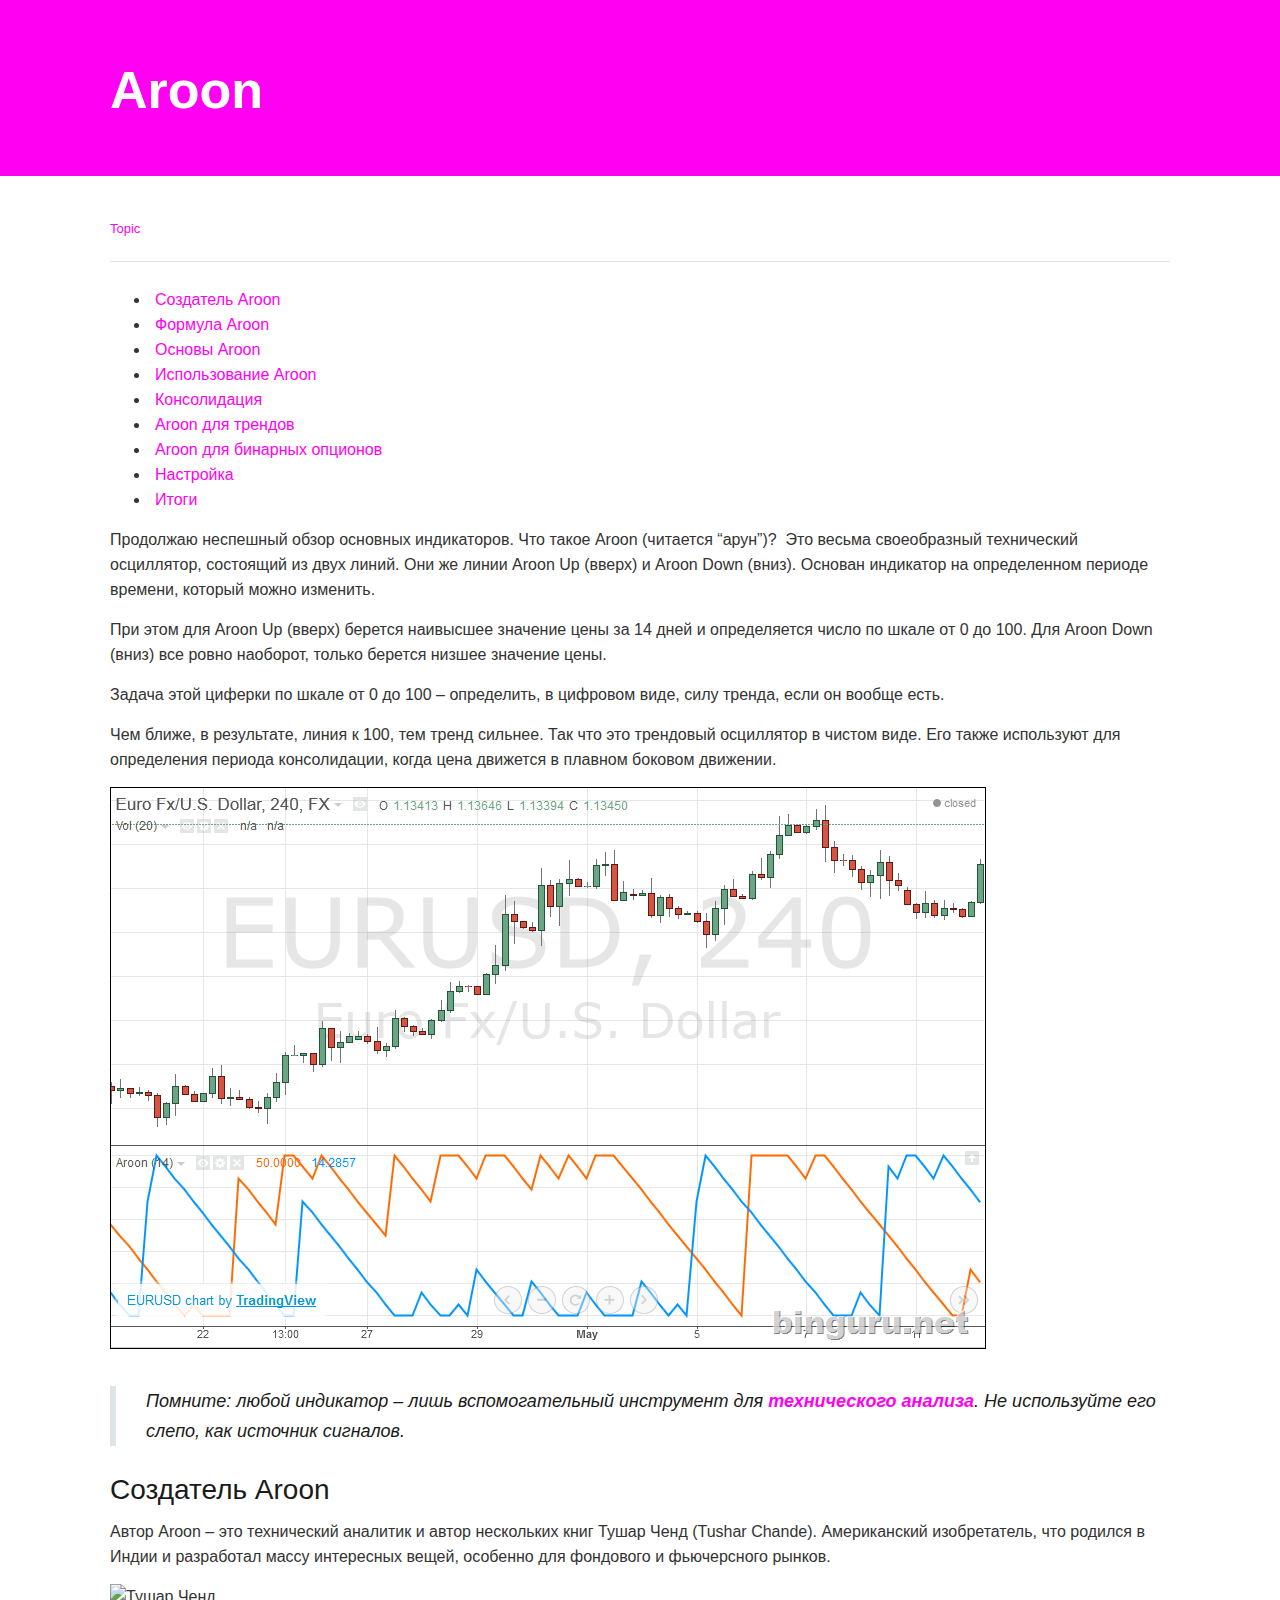
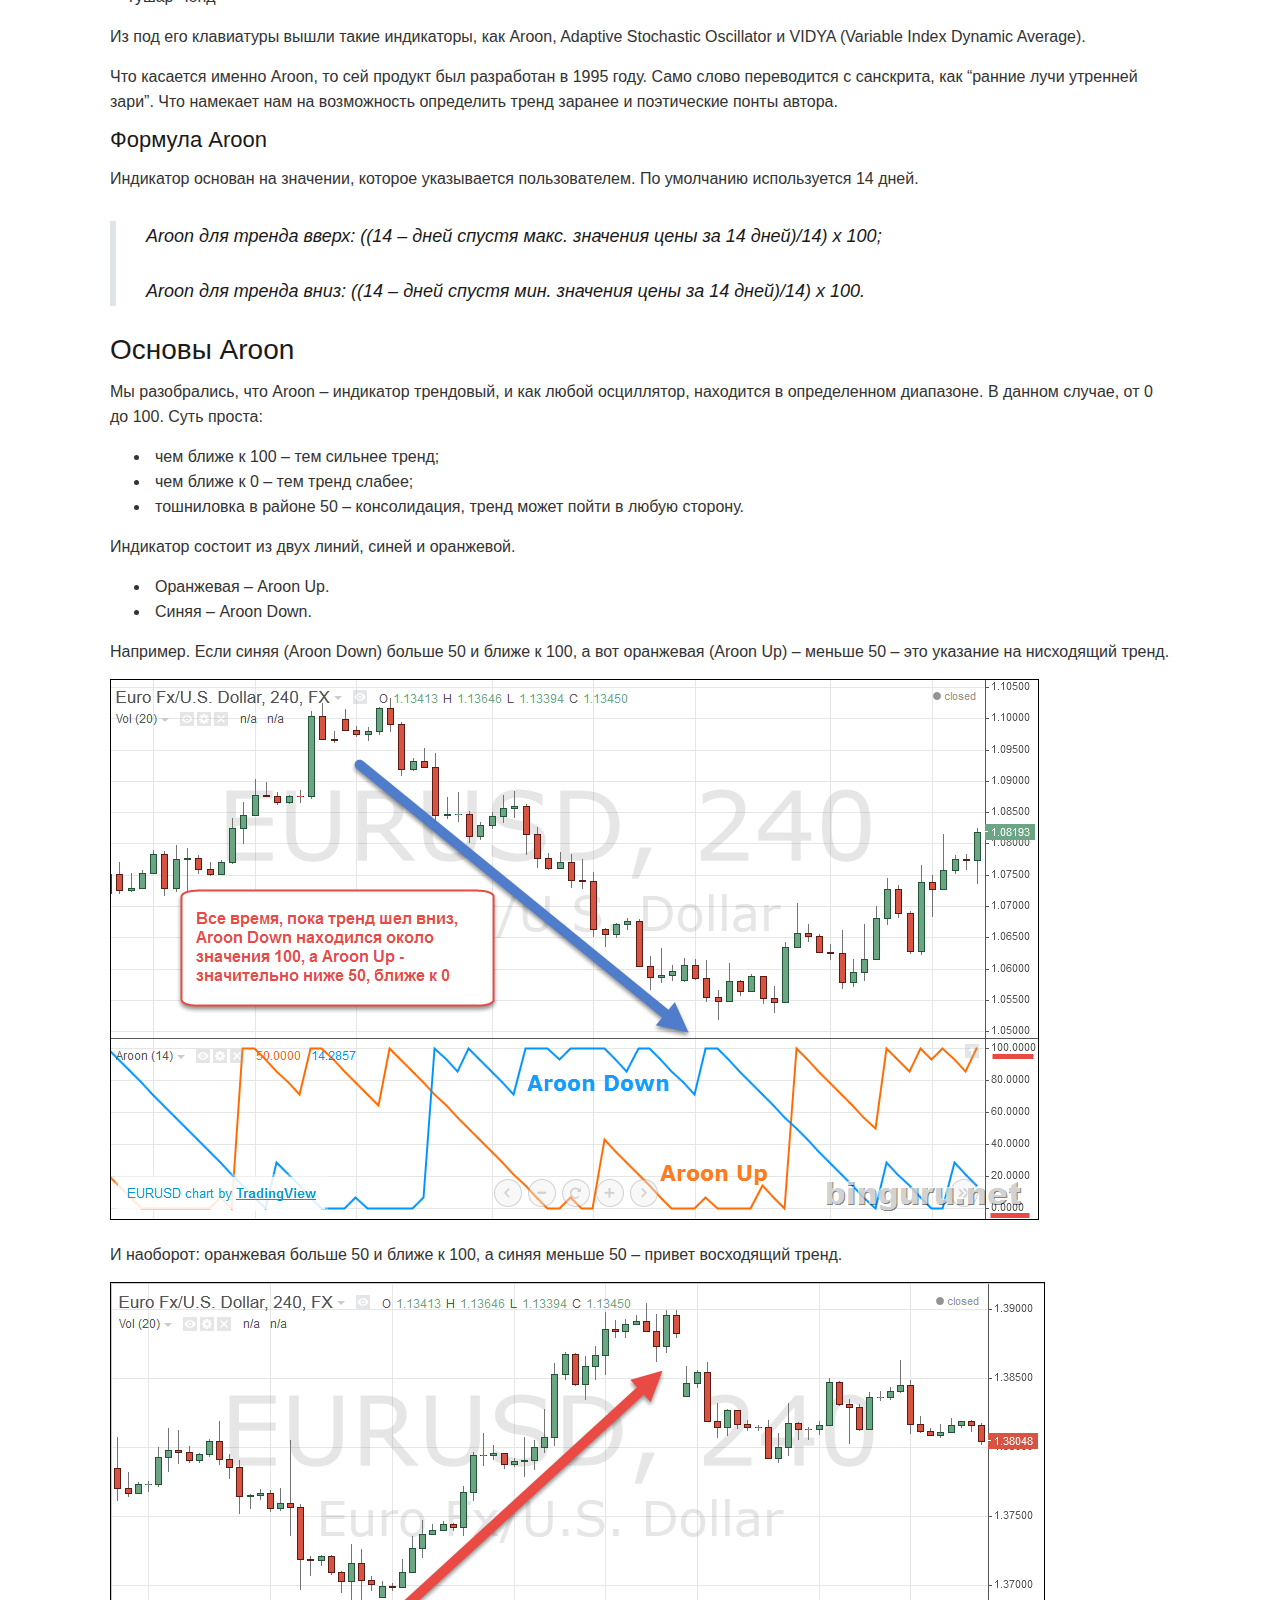
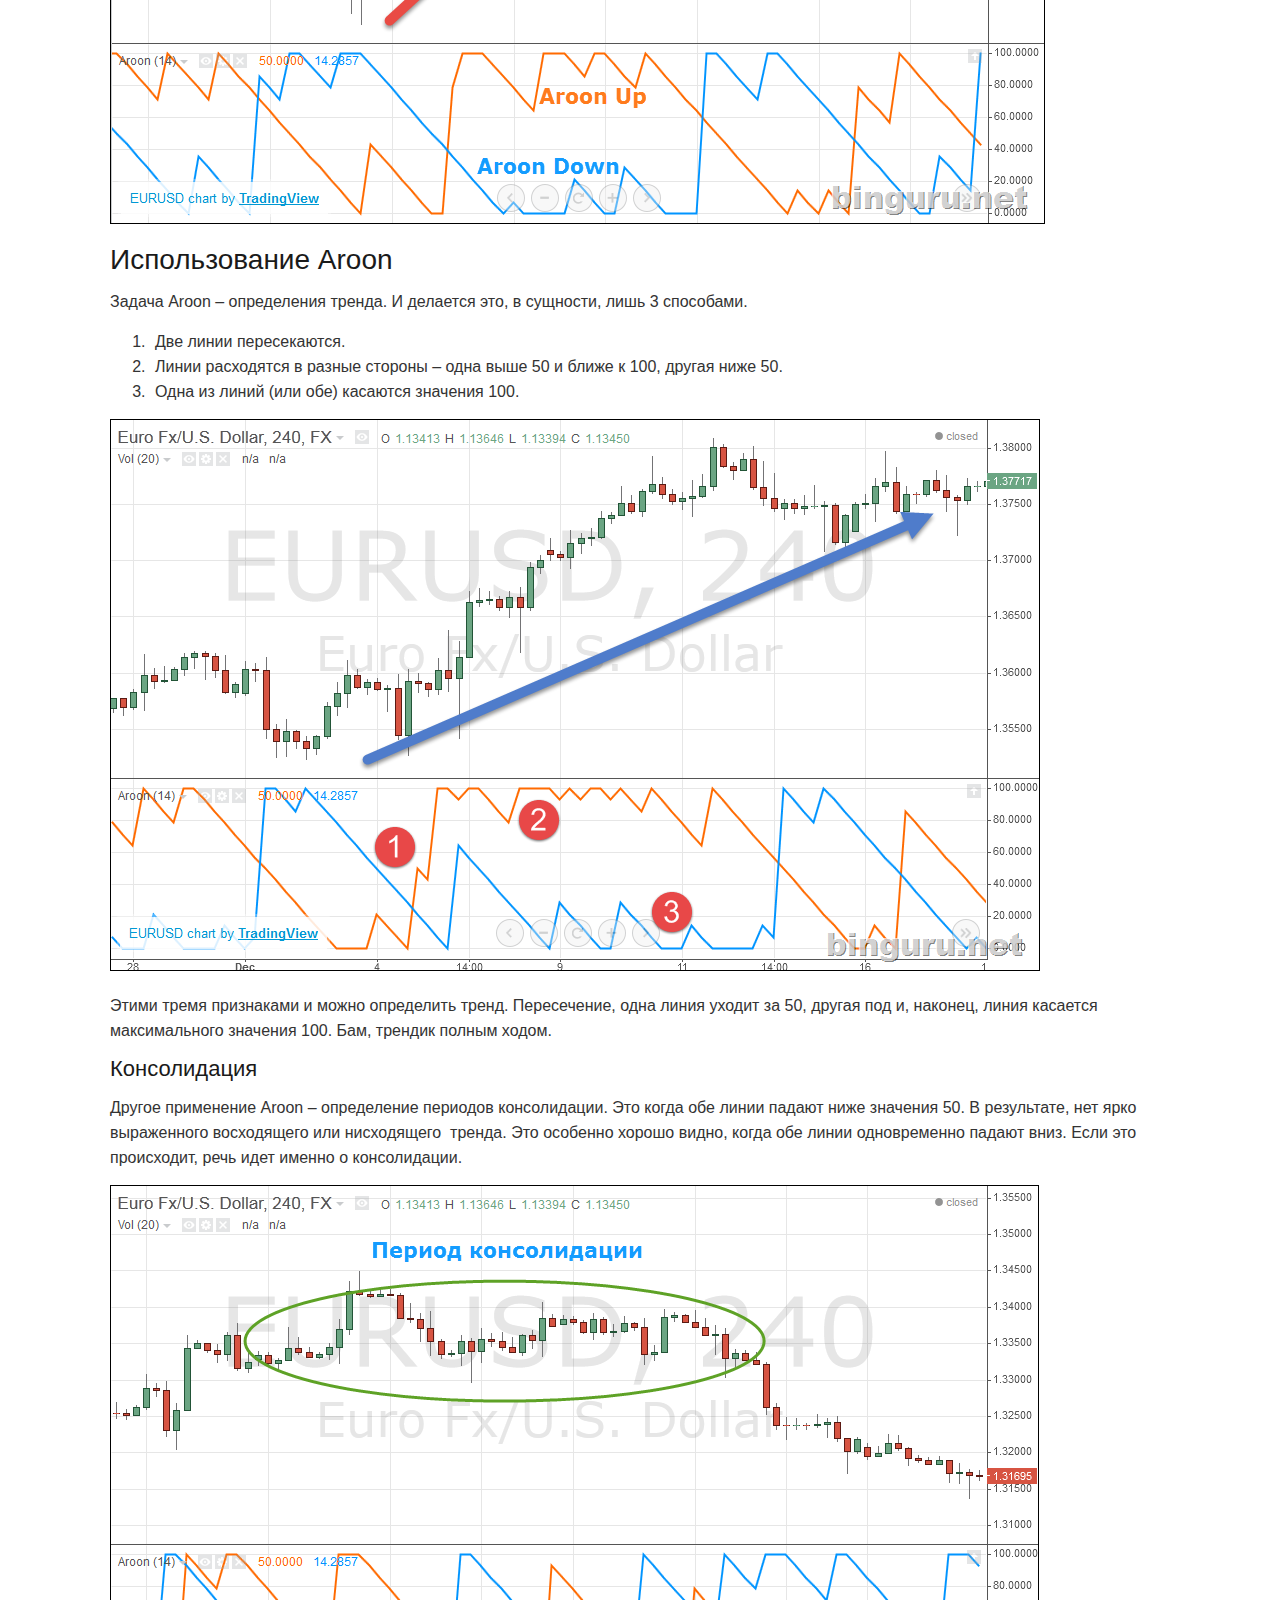
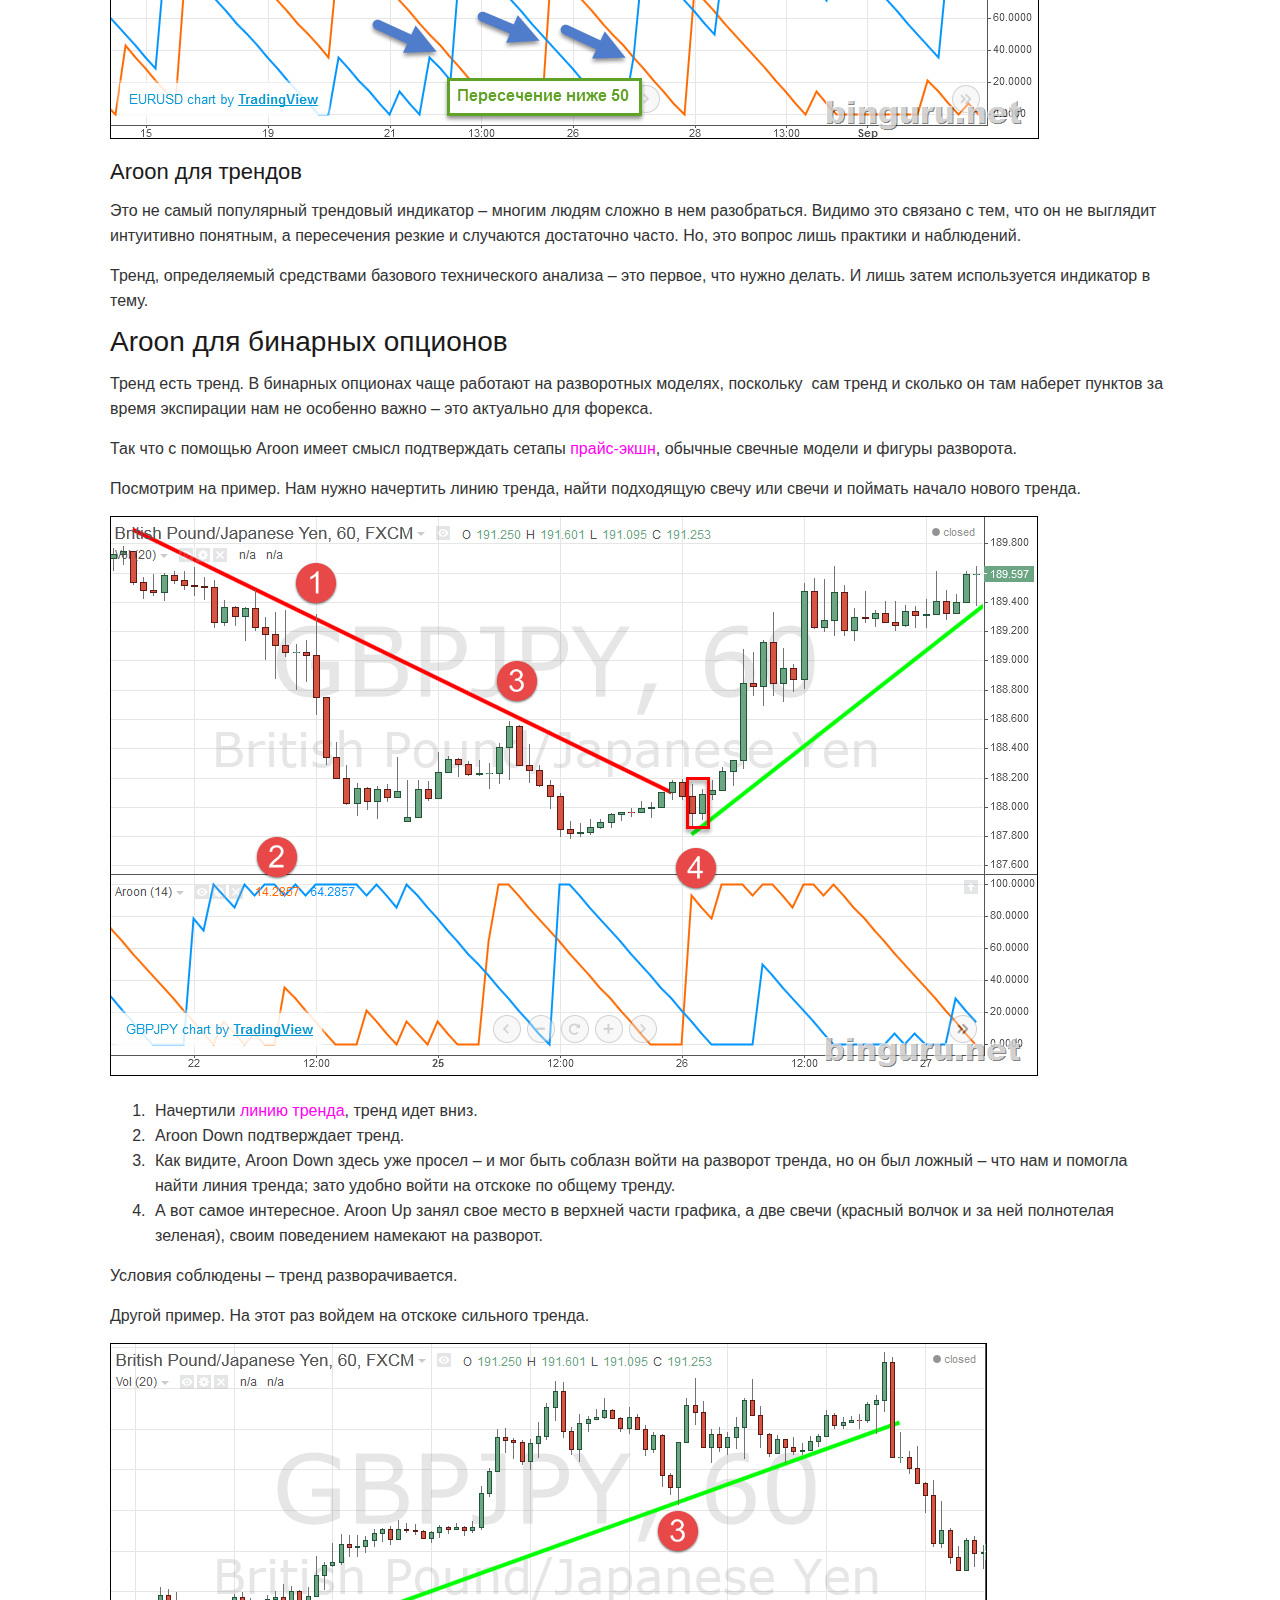
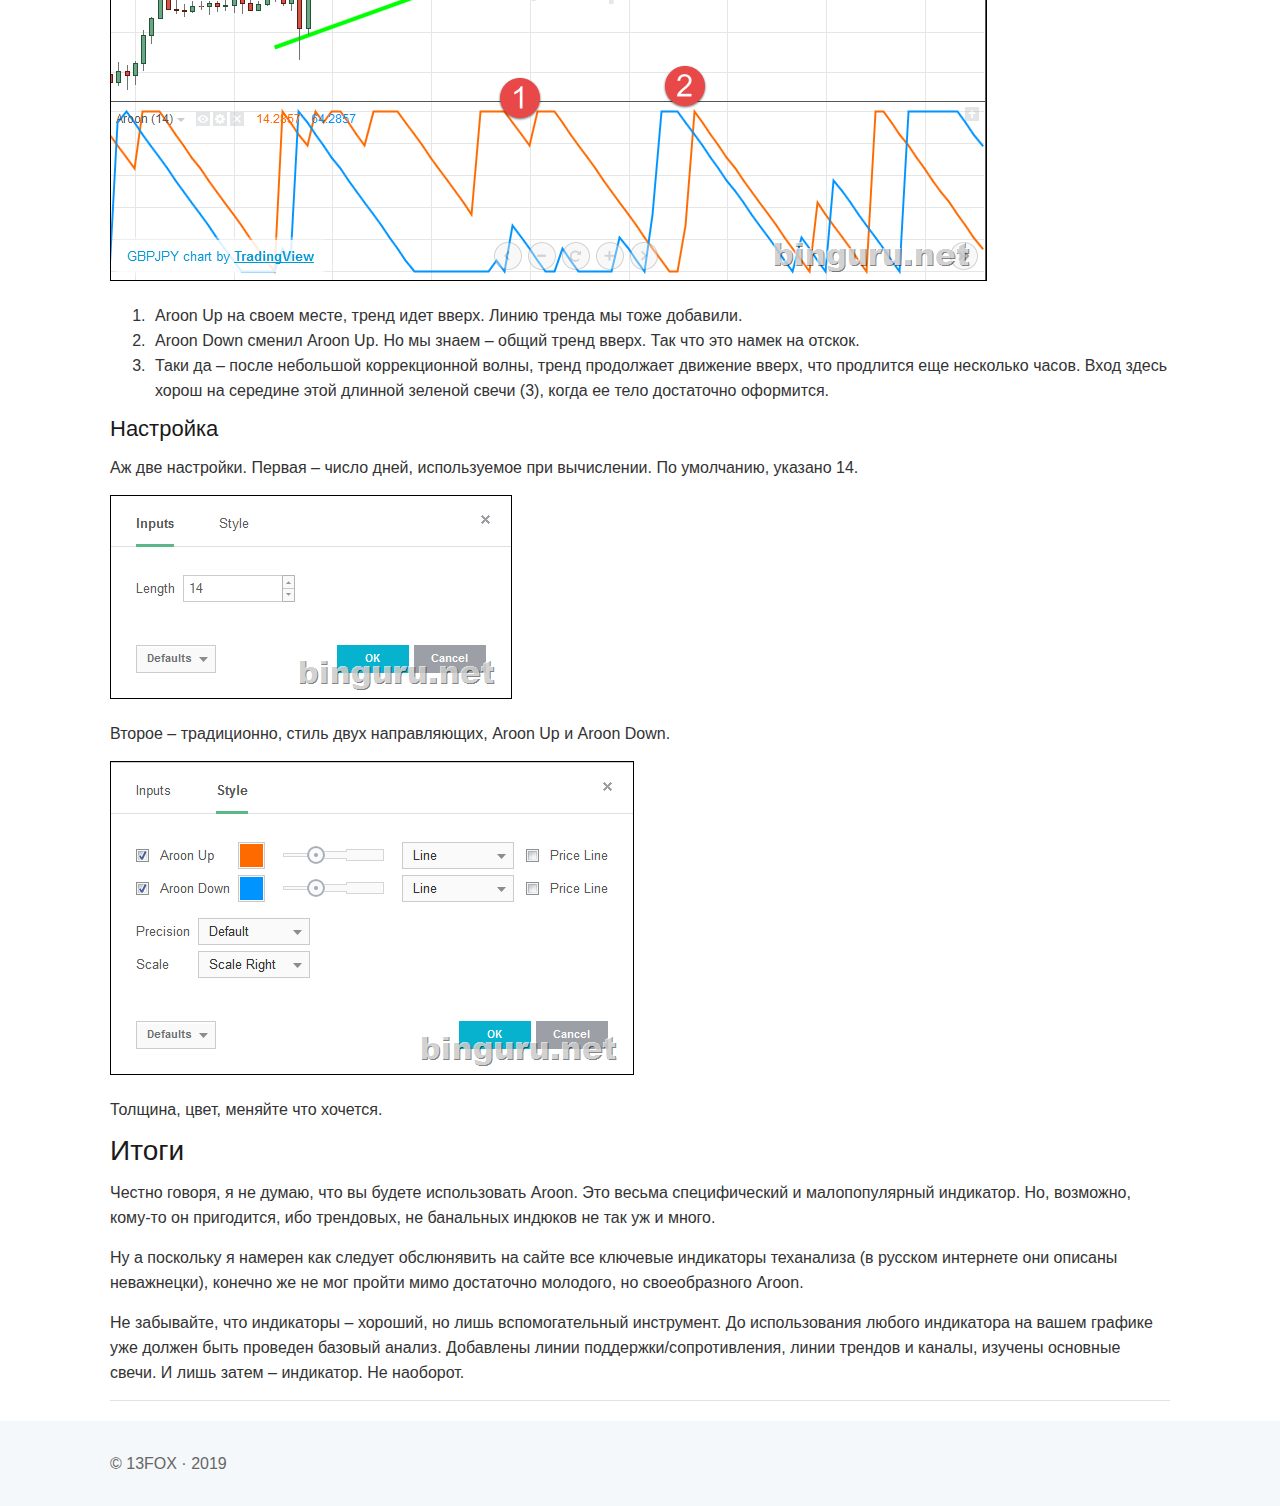
==== primer.html @ 1ade0a72 "Add files via upload" ====
<!DOCTYPE html>
<html lang="ru-RU">

<head>
    <meta http-equiv="X-UA-Compatible" content="IE=edge">
    <meta charset="UTF-8">
    <meta name="viewport" content="width=device-width, initial-scale=1">
    <meta name="referrer" content="origin">
    <title>Aroon</title>
    <link rel="canonical" href="primer.html">
    <link rel='stylesheet' id='ht-theme-style-css' href='wp-content/css/style.css' type='text/css' media='all'>
    <style id='ht-theme-style-inline-css' type='text/css'>
        a,
        a:visited,
        .bbp-author-name {
            color: #ff00f2;
        }

        a:hover {
            color: #ff00f2;
        }

        #site-header {
            background: #ff00f2;
        }

        @media screen and (max-width: 768px) {
            #nav-primary-menu {
                background: #ff00f2;
            }
        }

        #site-header,
        #site-header a,
        #site-header a:visited,
        #site-header a:hover {
            color: #ffffff;
        }

        #page-header {
            background: #ff00f2;
        }

        #page-header,
        #page-header a,
        #page-header a:visited,
        #page-header a:hover,
        #page-header #page-header-title {
            color: #ffffff;
        }

        #page-header #page-header-tagline {
            color: rgba(255, 255, 255, 0.9);
        }

        #ht-site-container.ht-layout-boxed {
            max-width: 1200px;
            box-shadow: 0 0 55px rgba(0, 0, 0, 0.15);
        }

        #homepage-features .hf-block i {
            color: #ff00f2;
        }
    </style>
    <link rel='stylesheet' id='ht-kb-css' href='wp-content/css/ht-kb.css'
        type='text/css' media='all'>
    <link rel='stylesheet' id='font-awesome-css'
        href='wp-content/inc/ht-core/libraries/font-awesome/css/font-awesome.min.css'
        type='text/css' media='all'>
    </style>
    <style>
            img.lazyload,
            img.lazyloading {
                background-color: rgba(0, 0, 0, 0);
                opacity: 0.001;
            }
            
            img.lazyload,
            img.lazyloaded {
                opacity: 1;
                -webkit-transition: opacity 300ms;
                -moz-transition: opacity 300ms;
                -ms-transition: opacity 300ms;
                -o-transition: opacity 300ms;
                transition: opacity 300ms;
            }
            
            iframe.lazyload,
            iframe.lazyloading {
                display: block;
                background-color: rgba(0, 0, 0, 0);
            }
        </style>
</head>

<body class="post-template-default single single-post postid-2692 single-format-standard unknown"
    itemtype="https://schema.org/WebPage" itemscope="itemscope">
    <div id="ht-site-container" class="clearfix ht-layout-fullwidth">
        <section id="page-header" class="clearfix">
            <div class="ht-container">
                <h1><strong id="page-header-title"> Aroon </strong></h1>
            </div>
        </section>
        <div id="primary" class="sidebar-off clearfix">
            <div class="ht-container">
                <main id="content" role="main" itemtype="https://schema.org/Blog" itemscope="itemscope"
                    itemprop="mainContentOfPage">
                    <article id="post-2692"
                        class="post-2692 post type-post status-publish format-standard hentry category-indikatory"
                        itemprop="blogPost" itemtype="https://schema.org/BlogPosting" itemscope="itemscope">
                        <header class="entry-header clearfix">
                            <ul class="entry-meta clearfix">
                                <li> <a href="primer2.html" rel="category tag">Topic</a></li>
                            </ul>
                        </header>
                        <div class="entry-content clearfix" itemprop="text">
                            <ul id="entry-meta clearfix">
                                <li class="toc-level-2 active"><a rel="bookmark nofollow" href="#sozdatel-aroon"
                                        title="Создатель Aroon">Создатель
                                        Aroon</a></li>
                                <li class="toc-level-3 active"><a rel="bookmark nofollow" href="#formula-aroon" title="Формула Aroon">Формула
                                        Aroon</a></li>
                                <li class="toc-level-2 active"><a rel="bookmark nofollow" href="#osnovy-aroon" title="Основы Aroon">Основы
                                        Aroon</a>
                                </li>
                                <li class="toc-level-2 active"><a rel="bookmark nofollow" href="#ispolzovanie-aroon"
                                        title="Использование Aroon">Использование Aroon</a></li>
                                <li class="toc-level-3 active"><a rel="bookmark nofollow" href="#konsolidatsiya"
                                        title="Консолидация">Консолидация</a></li>
                                <li class="toc-level-3 active"><a rel="bookmark nofollow" href="#aroon-dlya-trendov"
                                        title="Aroon для трендов">Aroon
                                        для трендов</a></li>
                                <li class="toc-level-2 active"><a rel="bookmark nofollow" href="#aroon-dlya-binarnyh-optsionov"
                                        title="Aroon для бинарных опционов">Aroon для бинарных опционов</a></li>
                                <li class="toc-level-3 active"><a rel="bookmark nofollow" href="#nastroyka" title="Настройка">Настройка</a></li>
                                <li class="toc-level-2 active"><a rel="bookmark nofollow" href="#itogi" title="Итоги">Итоги</a></li>
                            </ul>
                            <p>Продолжаю неспешный обзор основных индикаторов. Что такое Aroon (читается “арун”)?  Это
                                весьма своеобразный технический осциллятор, состоящий из двух линий. Они же линии Aroon
                                Up (вверх) и Aroon Down (вниз). Основан индикатор на определенном периоде времени,
                                который можно изменить.</p>
                            <p>При этом для Aroon Up (вверх) берется наивысшее значение цены за 14 дней и определяется
                                число по шкале от 0 до 100. Для Aroon Down (вниз) все ровно наоборот, только берется
                                низшее значение цены.</p>
                            <p>Задача этой циферки по шкале от 0 до 100 – определить, в цифровом виде, силу тренда, если
                                он вообще есть.</p>
                            <p>Чем ближе, в результате, линия к 100, тем тренд сильнее. Так что это трендовый осциллятор
                                в чистом виде. Его также используют для определения периода консолидации, когда цена
                                движется в плавном боковом движении.</p>
                            <p><img class="lazyload"
                                    style="background-image: none; padding-left: 0px; padding-right: 0px; display: inline; padding-top: 0px; border: 0px;"
                                    title="aroon_1" width="876"
                                    src="pics/2015/07/aroon_1.png" alt="Aroon" width="876" height="562" border="0"></p>
                            <blockquote>
                                <p>Помните: любой индикатор – лишь вспомогательный инструмент для <a
                                        title="технического анализа"
                                        href="texnicheskij-analiz-2665.html"><strong>технического анализа</strong></a>.
                                    Не используйте его слепо, как источник сигналов.</p>
                            </blockquote> <a class="toc-anchor" name="sozdatel-aroon"></a>
                            <h2><span id="h2-sozdatel-aroon-h2">Создатель Aroon</span></h2>
                            <p>Автор Aroon – это технический аналитик и автор нескольких книг Тушар Ченд (Tushar
                                Chande). Американский изобретатель, что родился в Индии и разработал массу интересных
                                вещей, особенно для фондового и фьючерсного рынков.</p>
                            <p><img class="lazyload"
                                    style="background-image: none; padding-left: 0px; padding-right: 0px; display: inline; padding-top: 0px; border: 0px;"
                                    title="Tushar Chande" width="215"
                                    src="pics/2015/07/Tushar-Chande.png" alt="Тушар Ченд" width="215" height="279" border="0"></p>
                            <p>Из под его клавиатуры вышли такие индикаторы, как Aroon, Adaptive Stochastic Oscillator и
                                VIDYA (Variable Index Dynamic Average).</p>
                            <p>Что касается именно Aroon, то сей продукт был разработан в 1995 году. Само слово
                                переводится с санскрита, как “ранние лучи утренней зари”. Что намекает нам на
                                возможность определить тренд заранее и поэтические понты автора.</p> <a
                                class="toc-anchor" name="formula-aroon"></a>
                            <h3><span id="h3-formula-aroon-h3">Формула Aroon</span></h3>
                            <p>Индикатор основан на значении, которое указывается пользователем. По умолчанию
                                используется 14 дней.</p>
                            <blockquote>
                                <p>Aroon для тренда вверх: ((14 – дней спустя макс. значения цены за 14 дней)/14) x 100;
                                </p>
                                <p>Aroon для тренда вниз: ((14 – дней спустя мин. значения цены за 14 дней)/14) x 100.
                                </p>
                            </blockquote> <a class="toc-anchor" name="osnovy-aroon"></a>
                            <h2><span id="h2-osnovy-aroon-h2">Основы Aroon</span></h2>
                            <p>Мы разобрались, что Aroon – индикатор трендовый, и как любой осциллятор, находится в
                                определенном диапазоне. В данном случае, от 0 до 100. Суть проста:</p>
                            <ul>
                                <li>чем ближе к 100 – тем сильнее тренд;</li>
                                <li>чем ближе к 0 – тем тренд слабее;</li>
                                <li>тошниловка в районе 50 – консолидация, тренд может пойти в любую сторону.</li>
                            </ul>
                            <p>Индикатор состоит из двух линий, синей и оранжевой.</p>
                            <ul>
                                <li>Оранжевая – Aroon Up.</li>
                                <li>Синяя – Aroon Down.</li>
                            </ul>
                            <p>Например. Если синяя (Aroon Down) больше 50 и ближе к 100, а вот оранжевая (Aroon Up) –
                                меньше 50 – это указание на нисходящий тренд.</p>
                            <p><img class="lazyload"
                                    style="background-image: none; padding-left: 0px; padding-right: 0px; display: inline; padding-top: 0px; border: 0px;"
                                    title="aroon_down_2" width="929"
                                    src="pics/2015/07/aroon_down_2.png" alt="Aroon вниз" width="929" height="541"
                                    border="0"></p>
                            <p>И наоборот: оранжевая больше 50 и ближе к 100, а синяя меньше 50 – привет восходящий
                                тренд.</p>
                            <p><img class="lazyload"
                                    style="background-image: none; padding-left: 0px; padding-right: 0px; display: inline; padding-top: 0px; border: 0px;"
                                    title="aroon_up_3" width="935"
                                    src="pics/2015/07/aroon_up_3.png" alt="Aroon вверх" width="935" height="542"
                                    border="0"></p> <a class="toc-anchor" name="ispolzovanie-aroon"></a>
                            <h2><span id="h2-ispolzovanie-aroon-h2">Использование Aroon</span></h2>
                            <p>Задача Aroon – определения тренда. И делается это, в сущности, лишь 3 способами.</p>
                            <ol>
                                <li>Две линии пересекаются.</li>
                                <li>Линии расходятся в разные стороны – одна выше 50 и ближе к 100, другая ниже 50.</li>
                                <li>Одна из линий (или обе) касаются значения 100.</li>
                            </ol>
                            <p><img class="lazyload"
                                    style="background-image: none; padding-left: 0px; padding-right: 0px; display: inline; padding-top: 0px; border: 0px;"
                                    title="aroon_trend_4" width="930"
                                    src="pics/2015/07/aroon_trend_4.png" alt="Aroon тренд" width="930" height="552"
                                    border="0"></p>
                            <p>Этими тремя признаками и можно определить тренд. Пересечение, одна линия уходит за 50,
                                другая под и, наконец, линия касается максимального значения 100. Бам, трендик полным
                                ходом.</p> <a class="toc-anchor" name="konsolidatsiya"></a>
                            <h3><span id="h3-konsolidatsiya-h3">Консолидация</span></h3>
                            <p>Другое применение Aroon – определение периодов консолидации. Это когда обе линии падают
                                ниже значения 50. В результате, нет ярко выраженного восходящего или нисходящего 
                                тренда. Это особенно хорошо видно, когда обе линии одновременно падают вниз. Если это
                                происходит, речь идет именно о консолидации.</p>
                            <p><img class="lazyload"
                                    style="background-image: none; padding-left: 0px; padding-right: 0px; display: inline; padding-top: 0px; border: 0px;"
                                    title="aroon_consolidation_5" width="929"
                                    src="pics/2015/07/aroon_consolidation_5.png" alt="Aroon консолидация" width="929"
                                    height="554" border="0"></p> <a class="toc-anchor" name="aroon-dlya-trendov"></a>
                            <h3><span id="h3-aroon-dlya-trendov-h3">Aroon для трендов</span></h3>
                            <p>Это не самый популярный трендовый индикатор – многим людям сложно в нем разобраться.
                                Видимо это связано с тем, что он не выглядит интуитивно понятным, а пересечения резкие и
                                случаются достаточно часто. Но, это вопрос лишь практики и наблюдений.</p>
                            <p>Тренд, определяемый средствами базового технического анализа – это первое, что нужно
                                делать. И лишь затем используется индикатор в тему.</p> <a class="toc-anchor"
                                name="aroon-dlya-binarnyh-optsionov"></a>
                            <h2><span id="h2-aroon-dlya-binarnyh-optsionov-h2">Aroon для бинарных опционов</span></h2>
                            <p>Тренд есть тренд. В бинарных опционах чаще работают на разворотных моделях, поскольку 
                                сам тренд и сколько он там наберет пунктов за время экспирации нам не особенно важно –
                                это актуально для форекса.</p>
                            <p>Так что с помощью Aroon имеет смысл подтверждать сетапы <a title="прайс-экшн"
                                    href="https://forum.binguru.net/viewforum.php?id=26">прайс-экшн</a>, обычные свечные
                                модели и фигуры разворота.</p>
                            <p>Посмотрим на пример. Нам нужно начертить линию тренда, найти подходящую свечу или свечи и
                                поймать начало нового тренда.</p>
                            <p><img class="lazyload"
                                    style="background-image: none; padding-left: 0px; padding-right: 0px; display: inline; padding-top: 0px; border: 0px;"
                                    title="aroon_trend_reversal_9" width="928"
                                    src="pics/2015/07/aroon_trend_reversal_9.png" alt="разворот тренда Aroon"
                                    width="928" height="560" border="0"></p>
                            <ol>
                                <li>Начертили <a title="линию тренда"
                                        href="samaya-prostaya-trendovaya-strategiya-s-liniyami-trenda-2322.html">линию
                                        тренда</a>, тренд идет вниз.</li>
                                <li>Aroon Down подтверждает тренд.</li>
                                <li>Как видите, Aroon Down здесь уже просел – и мог быть соблазн войти на разворот
                                    тренда, но он был ложный – что нам и помогла найти линия тренда; зато удобно войти
                                    на отскоке по общему тренду.</li>
                                <li>А вот самое интересное. Aroon Up занял свое место в верхней части графика, а две
                                    свечи (красный волчок и за ней полнотелая зеленая), своим поведением намекают на
                                    разворот.</li>
                            </ol>
                            <p>Условия соблюдены – тренд разворачивается.</p>
                            <p>Другой пример. На этот раз войдем на отскоке сильного тренда.</p>
                            <p><img class="lazyload"
                                    style="background-image: none; padding-left: 0px; padding-right: 0px; display: inline; padding-top: 0px; border: 0px;"
                                    title="aroon_trend_binary_options_10" width="877"
                                    src="pics/2015/07/aroon_trend_binary_options_10.png" alt="Aroon в бинарных опционах"
                                    width="877" height="538" border="0"></p>
                            <ol>
                                <li>Aroon Up на своем месте, тренд идет вверх. Линию тренда мы тоже добавили.</li>
                                <li>Aroon Down сменил Aroon Up. Но мы знаем – общий тренд вверх. Так что это намек на
                                    отскок.</li>
                                <li>Таки да – после небольшой коррекционной волны, тренд продолжает движение вверх, что
                                    продлится еще несколько часов. Вход здесь хорош на середине этой длинной зеленой
                                    свечи (3), когда ее тело достаточно оформится.</li>
                            </ol> <a class="toc-anchor" name="nastroyka"></a>
                            <h3><span id="h3-nastroyka-h3">Настройка</span></h3>
                            <p>Аж две настройки. Первая – число дней, используемое при вычислении. По умолчанию, указано
                                14.</p>
                            <p><img class="lazyload"
                                    style="background-image: none; padding-left: 0px; padding-right: 0px; display: inline; padding-top: 0px; border: 0px;"
                                    title="aroon_inputs_6" width="402"
                                    src="pics/2015/07/aroon_inputs_6.png" alt="настройка aroon" width="402" height="204"
                                    border="0"></p>
                            <p>Второе – традиционно, стиль двух направляющих, Aroon Up и Aroon Down.</p>
                            <p><img class="lazyload"
                                    style="background-image: none; padding-left: 0px; padding-right: 0px; display: inline; padding-top: 0px; border: 0px;"
                                    title="aroon_style_7" width="524"
                                    src="pics/2015/07/aroon_style_7.png" alt="стиль Aroon" width="524" height="314"
                                    border="0"></p>
                            <p>Толщина, цвет, меняйте что хочется.</p> <a class="toc-anchor" name="itogi"></a>
                            <h2><span id="h2-itogi-h2">Итоги</span></h2>
                            <p>Честно говоря, я не думаю, что вы будете использовать Aroon. Это весьма специфический и
                                малопопулярный индикатор. Но, возможно, кому-то он пригодится, ибо трендовых, не
                                банальных индюков не так уж и много.</p>
                            <p>Ну а поскольку я намерен как следует обслюнявить на сайте все ключевые индикаторы
                                теханализа (в русском интернете они описаны неважнецки), конечно же не мог пройти мимо
                                достаточно молодого, но своеобразного Aroon.</p>
                            <p>Не забывайте, что индикаторы – хороший, но лишь вспомогательный инструмент. До
                                использования любого индикатора на вашем графике уже должен быть проведен базовый
                                анализ. Добавлены линии поддержки/сопротивления, линии трендов и каналы, изучены
                                основные свечи. И лишь затем – индикатор. Не наоборот.</p>
                        </div>
                    </article>
                    <style>
                        #mc-container {
                            padding: 10px;
                        }
                    </style>
                </main>
            </div>
        </div>
        <footer id="site-footer" class="clearfix" itemtype="http://schema.org/WPFooter" itemscope="itemscope">
            <div class="ht-container">
                <div class="alignleft">&copy; 13FOX &middot; 2019</div>
            </div>
        </footer>
</body>

</html>
---- wp-content/css/style.css ----
html{font-family:sans-serif;-ms-text-size-adjust:100%;-webkit-text-size-adjust:100%}body{margin:0}article,aside,details,figcaption,figure,footer,header,hgroup,main,nav,section,summary{display:block}audio,canvas,progress,video{display:inline-block;vertical-align:baseline}audio:not([controls]){display:none;height:0}[hidden],template{display:none}a{background:transparent}a:active,a:hover{outline:0}abbr[title]{border-bottom:1px dotted}b,strong{font-weight:bold}dfn{font-style:italic}h1{font-size:2em;margin:0.67em 0}mark{background:#ff0;color:#000}small{font-size:80%}sub,sup{font-size:75%;line-height:0;position:relative;vertical-align:baseline}sup{top:-0.5em}sub{bottom:-0.25em}img{border:0}svg:not(:root){overflow:hidden}figure{margin:1em 40px}hr{-moz-box-sizing:content-box;box-sizing:content-box;height:0}pre{overflow:auto}code,kbd,pre,samp{font-family:monospace, monospace;font-size:1em}button,input,optgroup,select,textarea{color:inherit;font:inherit;margin:0}button{overflow:visible}button,select{text-transform:none}button,html input[type="button"],input[type="reset"],input[type="submit"]{-webkit-appearance:button;cursor:pointer}button[disabled],html input[disabled]{cursor:default}button::-moz-focus-inner,input::-moz-focus-inner{border:0;padding:0}input{line-height:normal}input[type="checkbox"],input[type="radio"]{box-sizing:border-box;padding:0}input[type="number"]::-webkit-inner-spin-button,input[type="number"]::-webkit-outer-spin-button{height:auto}input[type="search"]{-webkit-appearance:textfield}input[type="search"]::-webkit-search-cancel-button,input[type="search"]::-webkit-search-decoration{-webkit-appearance:none}fieldset{border:1px solid #c0c0c0;margin:0 2px;padding:0.35em 0.625em 0.75em}legend{border:0;padding:0}textarea{overflow:auto}optgroup{font-weight:bold}table{border-collapse:collapse;border-spacing:0}td,th{padding:0}*,*:before,*:after{-webkit-box-sizing:border-box;-moz-box-sizing:border-box;box-sizing:border-box}.clearfix{*zoom:1}.clearfix:before,.clearfix:after{display:table;content:""}.clearfix:after{clear:both}.screen-reader-text{position:absolute;width:1px;height:1px;padding:0;margin:-1px;overflow:hidden;clip:rect(0, 0, 0, 0);border:0}.ht-grid{*zoom:1}@media screen and (min-width: 400px){.ht-grid.ht-grid-gutter-10{margin:0 -10px}}@media screen and (min-width: 400px){.ht-grid.ht-grid-gutter-10 .ht-grid-col{padding:0 10px}}@media screen and (min-width: 400px){.ht-grid.ht-grid-gutter-20{margin:0 -20px}}@media screen and (min-width: 400px){.ht-grid.ht-grid-gutter-20 .ht-grid-col{padding:0 20px}}@media screen and (min-width: 400px){.ht-grid.ht-grid-gutter-30{margin:0 -30px}}@media screen and (min-width: 400px){.ht-grid.ht-grid-gutter-30 .ht-grid-col{padding:0 30px}}.ht-grid.ht-grid-gutter-bottom-10 .ht-grid-col{margin-bottom:10px}.ht-grid.ht-grid-gutter-bottom-20 .ht-grid-col{margin-bottom:20px}.ht-grid.ht-grid-gutter-bottom-30 .ht-grid-col{margin-bottom:30px}.ht-grid.ht-grid-gutter-bottom-40 .ht-grid-col{margin-bottom:40px}.ht-grid:before,.ht-grid:after{display:table;content:""}.ht-grid:after{clear:both}.ht-grid .ht-grid-col{float:left}.ht-grid .ht-grid-12{width:100%}.ht-grid .ht-grid-11{width:91.666%}.ht-grid .ht-grid-10{width:83.333%}.ht-grid .ht-grid-9{width:75%}.ht-grid .ht-grid-8{width:66.666%}.ht-grid .ht-grid-7{width:58.333%}.ht-grid .ht-grid-6{width:50%}.ht-grid .ht-grid-5{width:41.666%}.ht-grid .ht-grid-4{width:33.333%}.ht-grid .ht-grid-3{width:25%}@media screen and (max-width: 720px){.ht-grid .ht-grid-3{width:50%}}@media screen and (max-width: 480px){.ht-grid .ht-grid-3{width:100%}}.ht-grid .ht-grid-2{width:16.666%}@media screen and (max-width: 800px){.ht-grid .ht-grid-2{width:33.333%}}@media screen and (max-width: 600px){.ht-grid .ht-grid-2{width:50%}}@media screen and (max-width: 400px){.ht-grid .ht-grid-2{width:100%}}.ht-grid .ht-grid-1{width:8.333%}@media screen and (max-width: 800px){.ht-grid .ht-grid-1{width:16.666%}}@media screen and (max-width: 600px){.ht-grid .ht-grid-1{width:25%}}@media screen and (max-width: 400px){.ht-grid .ht-grid-1{width:33.333%}}@media screen and (max-width: 620px){.ht-grid .ht-grid-11,.ht-grid .ht-grid-10,.ht-grid .ht-grid-9,.ht-grid .ht-grid-8,.ht-grid .ht-grid-7,.ht-grid .ht-grid-6,.ht-grid .ht-grid-5,.ht-grid .ht-grid-4{width:100%}}form{font-size:13px}form textarea,form select,form input[type="date"],form input[type="datetime"],form input[type="datetime-local"],form input[type="email"],form input[type="month"],form input[type="number"],form input[type="password"],form input[type="search"],form input[type="tel"],form input[type="text"],form input[type="time"],form input[type="url"],form input[type="week"]{background:#fff;border:1px solid #ebebeb;color:#6e6c6c;padding:10px 12px;-webkit-border-radius:4px;-moz-border-radius:4px;-ms-border-radius:4px;border-radius:4px;-webkit-appearance:none;outline:0;margin:0;text-align:left;vertical-align:top;max-width:100%;*padding-top:2px;*padding-bottom:1px;*height:auto}form textarea[disabled],form select[disabled],form input[type="date"][disabled],form input[type="datetime"][disabled],form input[type="datetime-local"][disabled],form input[type="email"][disabled],form input[type="month"][disabled],form input[type="number"][disabled],form input[type="password"][disabled],form input[type="search"][disabled],form input[type="tel"][disabled],form input[type="text"][disabled],form input[type="time"][disabled],form input[type="url"][disabled],form input[type="week"][disabled]{color:#eee}form input[disabled],form select[disabled],form select[disabled] option,form select[disabled] optgroup,form textarea[disabled],form a.button_disabled{-webkit-box-shadow:none;-moz-box-shadow:none;box-shadow:none;-moz-user-select:-moz-none;-webkit-user-select:none;-khtml-user-select:none;user-select:none;color:#c7c7c7;cursor:default}form input::-webkit-input-placeholder,form textarea::-webkit-input-placeholder{color:#c7c7c7}form input:-moz-placeholder,form textarea:-moz-placeholder{color:#c7c7c7}form textarea{min-height:40px;overflow:auto;resize:vertical;width:100%;max-width:600px}form button,form input[type="reset"],form input[type="submit"],form input[type="button"]{background:#434345;border:none;padding:12px 14px;text-transform:uppercase;font-size:14px;font-family:"Nunito",sans-serif;font-weight:400;color:#fff;-webkit-border-radius:4px;-moz-border-radius:4px;-ms-border-radius:4px;border-radius:4px;-moz-transition:all 0 0.3s ease-out;-o-transition:all 0 0.3s ease-out;-webkit-transition:all 0 0.3s ease-out;-ms-transition:all 0 0.3s ease-out;transition:all 0 0.3s ease-out;text-shadow:none;-webkit-appearance:none;cursor:pointer;display:inline-block;outline:0;overflow:visible;margin:0;text-decoration:none;vertical-align:top;width:auto}form button,form input[type="submit"],form input[type="button"],form input[type="reset"]{cursor:pointer}form button[disabled],form input[disabled]{cursor:default}form button:hover,form input[type="reset"]:hover,form input[type="submit"]:hover,form input[type="button"]:hover{text-decoration:none}form form button:active,form form input[type="reset"]:active,form form input[type="submit"]:active,form form input[type="button"]:active{position:relative;top:1px}form input[type="reset"]::-moz-focus-inner,form input[type="submit"]::-moz-focus-inner,form input[type="button"]::-moz-focus-inner{border:0;padding:0}form textarea,form select[size],form select[multiple]{height:auto}form input[type="search"]::-webkit-search-decoration{display:none}.entry-content .gallery{list-style:none;margin-bottom:25px;padding:0;overflow:hidden}.gallery .gallery-item{float:left;margin:0;padding:0}.gallery .gallery-item a{display:block;line-height:0;text-align:center}.gallery .gallery-item img{height:auto;max-width:100%;width:auto;margin:0 auto}.gallery .gallery-caption{font-size:13px;margin:5px 0 10px}.gallery .gallery-item{position:relative}.gallery.gallery-columns-1 .gallery-item{width:100%}.gallery.gallery-columns-2 .gallery-item{width:50%}.gallery.gallery-columns-3 .gallery-item{width:33%}.gallery.gallery-columns-4 .gallery-item{width:25%}.gallery.gallery-columns-5 .gallery-item{width:20%}.gallery.gallery-columns-6 .gallery-item{width:16.5%}.gallery.gallery-columns-7 .gallery-item{width:14%}.gallery.gallery-columns-8 .gallery-item{width:12.5%}.gallery.gallery-columns-9 .gallery-item{width:11%}body{background:#fff;color:#333;font-family:"Roboto" ,"Helvetica Neue", Helvetica, Arial, sans-serif;font-weight:400;font-size:1rem;line-height:23px;font-size-adjust:auto;-webkit-backface-visibility:hidden}@media screen and (min-width: 321px){body{font-size:1rem;line-height:25px}}a,a:visited{text-decoration:none;outline:0;-moz-transition:color 0.15s ease-out;-o-transition:color 0.15s ease-out;-webkit-transition:color 0.15s ease-out;-ms-transition:color 0.15s ease-out;transition:color 0.15s ease-out}a:hover{cursor:pointer}h1,h2,h3,h4,h5,h6{font-family:"Nunito",sans-serif;font-weight:400;color:#1a1a1a;line-height:1}#ht-site-container{background:#fff;margin:0 auto}#ht-site-container.ht-sc-boxed{max-width:1200px;margin:0 auto}.ht-container{max-width:1100px;margin:0 auto;padding:0 15px}@media screen and (min-width: 321px){.ht-container{padding:0 20px}}#primary.sidebar-left #content{float:right;width:68%}#primary.sidebar-left #sidebar{padding-right:50px}#primary.sidebar-right #content{float:left;width:100%}#primary.sidebar-right #sidebar{padding-left:50px}@media screen and (max-width: 720px){#primary.sidebar-off #content,#primary.sidebar-right #content,#primary.sidebar-left #content,#primary.sidebar-off #sidebar,#primary.sidebar-right #sidebar,#primary.sidebar-left #sidebar{width:100%;float:none;clear:both;padding:0}}#content{position:relative;width:100%;margin:20px 0 0}@media screen and (min-width: 720px){#content{margin:40px 0 0}}#sidebar{position:relative;float:left;width:32%;margin:20px 0 0}@media screen and (min-width: 720px){#sidebar{margin:40px 0 0}}#site-header{background:#2e97bd;color:#fff;padding:15px 0;position:relative}@media screen and (min-width: 321px){#site-header{padding:25px 0}}#site-header .ht-container{display:table;width:100%}#site-header #logo{float:left}@media screen and (max-width: 321px){#site-header #logo{line-height:35px;height:35px}}#site-header #logo h1{display:none}#site-header #logo img{max-width:100%;height:auto}@media screen and (max-width: 321px){#site-header #logo img{max-height:35px;vertical-align:middle}}#site-footer{background:#f5f8fa;color:#666;padding:30px 0}#site-footer #copyright{color:#666;float:left;font-size:13px;margin:0 25px 0 0;position:relative;z-index:9}#site-footer #copyright a,#site-footer #copyright a:visited{color:#1a1a1a}#site-footer-widgets{background:#f5f8fa;color:#666;padding:60px 0 10px;font-size:16px;line-height:22px}#site-footer-widgets a,#site-footer-widgets a:visited{color:#666}#site-footer-widgets a:hover{color:#1a1a1a}#site-footer-widgets .widget{margin-bottom:30px;position:relative}#site-footer-widgets .widget .widget-title{margin-bottom:25px}#site-footer-widgets .widget>ul{list-style:none;margin:0;padding:0}#site-footer-widgets .widget>ul>li{margin-bottom:10px;padding-bottom:10px;border-bottom:1px solid #e5e7e9}#site-footer-widgets .widget>ul>li:last-child{margin-bottom:0;padding-bottom:0;border-bottom:0}#nav-primary{font-family:"Nunito",sans-serif;display:table-cell;vertical-align:middle}#nav-primary ul{list-style:none;margin:0;padding:0}#nav-primary ul a{display:block}#nav-primary button{float:right;background:none;border:none;color:#fff;padding:0 0px 0 50px;font-size:15px;line-height:1;text-transform:uppercase;outline:none;position:relative}#nav-primary button span:before{content:"\f0c9";font-family:FontAwesome;margin:0 5px 0 0}@media screen and (max-width: 770px){#nav-primary #nav-primary-menu{display:none;clear:both;position:absolute;left:0;right:0;z-index:99999;padding:20px;margin:42px 0 0}#nav-primary #nav-primary-menu ul li{border-bottom:1px solid rgba(255,255,255,0.2);padding:0 0 15px;margin:0 0 15px}#nav-primary #nav-primary-menu ul li:last-child{border-bottom:0;margin-bottom:0;padding-bottom:0}#nav-primary #nav-primary-menu ul li ul{border-top:1px solid rgba(255,255,255,0.2);margin-left:20px;margin-top:15px;padding-top:15px}}@media screen and (min-width: 770px){#nav-primary #ht-nav-toggle{display:none}#nav-primary #nav-primary-menu{float:right;display:inline-block !important}#nav-primary ul{list-style:none;margin:0;padding:0;text-align:right}#nav-primary ul>li{display:inline-block;position:relative}#nav-primary ul>li a{font-size:14px;font-weight:800;margin:0 0 2px;padding:6px 15px;line-height:20px;text-transform:uppercase;letter-spacing:1px}#nav-primary ul>li:hover>ul{opacity:1;max-height:500px;visibility:visible;margin:0 0 2px}#nav-primary ul>li.menu-item-has-children>a{padding-right:10px !important}#nav-primary ul>li.menu-item-has-children>a:after{content:"+";font-size:20px;position:relative;right:-3px;top:0;font-weight:300}#nav-primary ul ul{margin:50px 0 0;opacity:0;max-height:0;visibility:hidden;text-align:left;top:45px;left:15px;z-index:99;width:230px;background:#fff;position:absolute;-moz-transition:all 0.5s ease-in-out;-o-transition:all 0.5s ease-in-out;-webkit-transition:all 0.5s ease-in-out;-ms-transition:all 0.5s ease-in-out;transition:all 0.5s ease-in-out;-webkit-transition-delay:0.15s;-moz-transition-delay:0.15s;-o-transition-delay:0.15s;transition-delay:0.15s;-webkit-border-radius:2px;-moz-border-radius:2px;-ms-border-radius:2px;border-radius:2px}#nav-primary ul ul li{border-bottom: 1px solid #dadada;float:none;display:block;position:relative}#nav-primary ul ul li.menu-item-has-children>a:after{content:"+";font-size:18px;position:absolute;top:8px;right:15px;color:#999}#nav-primary ul ul li a,#nav-primary ul ul li a:visited{padding:10px;display:block;float:none;text-transform:none;color:#4b4d4d;font-size:14px;line-height:1.3;letter-spacing:0;font-weight:600;font-family:"Open Sans","Helvetica Neue",Helvetica,Arial,sans-serif}#nav-primary ul ul li a:hover{background:#f1f1f1;color:#1a1a1a}#nav-primary ul ul li:first-child a{-webkit-border-top-left-radius:2px;-webkit-border-top-right-radius:2px;-webkit-border-bottom-right-radius:0;-webkit-border-bottom-left-radius:0;-moz-border-radius-topleft:2px;-moz-border-radius-topright:2px;-moz-border-radius-bottomright:0;-moz-border-radius-bottomleft:0;border-top-left-radius:2px;border-top-right-radius:2px;border-bottom-right-radius:0;border-bottom-left-radius:0}#nav-primary ul ul li:last-child a{-webkit-border-top-left-radius:0;-webkit-border-top-right-radius:0;-webkit-border-bottom-right-radius:2px;-webkit-border-bottom-left-radius:2px;-moz-border-radius-topleft:0;-moz-border-radius-topright:0;-moz-border-radius-bottomright:2px;-moz-border-radius-bottomleft:2px;border-top-left-radius:0;border-top-right-radius:0;border-bottom-right-radius:2px;border-bottom-left-radius:2px}#nav-primary ul ul ul{position:absolute;top:0;left:230px}}#sidebar{font-size:13px;line-height:20px;color:#666}#sidebar .widget{background:#f5f8fa;margin-bottom:20px;padding:25px;position:relative}#sidebar .widget a,#sidebar .widget a:visited{color:#666}#sidebar .widget a:hover{color:#4D4D4D}#sidebar .widget>ul{list-style:none;margin:0;padding:0}#sidebar .widget>ul>li{margin-bottom:10px;padding-bottom:10px;border-bottom:1px solid #e5e7e9}#sidebar .widget>ul>li:last-child{margin-bottom:0;padding-bottom:0;border-bottom:0}#sidebar .widget-title{font-size:17px;margin:0 0 25px;font-weight:400;text-transform:normal;letter-spacing:0;color:#1a1a1a}.entry-content{-webkit-hyphens:auto;-moz-hyphens:none;-ms-hyphens:auto;hyphens:none;word-wrap:break-word}.entry-content::selection{background:#fcff99}.entry-content::-moz-selection{background:#fcff99}.entry-content a{overflow-wrap:break-word;word-wrap:break-word;-ms-word-break:break-all;word-break:break-word;-ms-hyphens:auto;-moz-hyphens:auto;-webkit-hyphens:auto;hyphens:auto}.entry-content p,.entry-content ul,.entry-content ol{margin:0 0 23px}@media screen and (min-width: 321px){.entry-content p,.entry-content ul,.entry-content ol{margin:0 0 15px}}.entry-content ul,.entry-content ol{padding-left:40px}.entry-content blockquote{font-style:italic;margin:2em 0;padding:0 0 0 60px;color:#1a1a1a;font-size:16px;line-height:1.6;border-left:6px solid #dfe4e6;font-size:20px;line-height:30px;margin:30px 0;padding:0 0 0 30px;position:relative;position:relative}.entry-content blockquote p{padding-bottom:23px;margin:0}@media screen and (min-width: 321px){.entry-content blockquote p{padding-bottom:25px}}.entry-content blockquote p:last-of-type{padding-bottom:0}.entry-content blockquote cite{display:block;font-size:14px}.entry-content h1,.entry-content h2,.entry-content h3,.entry-content h4,.entry-content h5,.entry-content h6{clear:both;margin:0 0 23px}@media screen and (min-width: 321px){.entry-content h1,.entry-content h2,.entry-content h3,.entry-content h4,.entry-content h5,.entry-content h6{margin:0 0 15px}}.entry-content h1{font-size:36px}.entry-content h2{font-size:28px}.entry-content h3{font-size:22px}.entry-content h4{font-size:18px}.entry-content h5{font-size:16px}.entry-content h6{font-size:15px}.entry-content img{max-width:100%;height:auto}.entry-content mark{background:#FDFFC7;color:#383838;padding:0 5px}.entry-content hr{height:1px;color:#ccc;background:#ccc;font-size:0;border:0}.entry-content>ul li,.entry-content>ol li{padding-left:5px}.entry-content code,.entry-content pre{background:#f5f8fa;display:block;padding:15px 20px;font-family:Consolas, monaco, monospace;font-size:14px;line-height:23px}@media screen and (min-width: 321px){.entry-content code,.entry-content pre{font-size:15px;line-height:25px}}.entry-content .entry-content dl,.entry-content .comment-content dl{margin:0 23px}@media screen and (min-width: 321px){.entry-content .entry-content dl,.entry-content .comment-content dl{margin:0 25px}}.entry-content .entry-content dt,.entry-content .comment-content dt{font-weight:bold}.entry-content .entry-content dd,.entry-content .comment-content dd{margin-bottom:23px}@media screen and (min-width: 321px){.entry-content .entry-content dd,.entry-content .comment-content dd{margin-bottom:25px}}.entry-content .entry-content table,.entry-content .comment-content table{border-bottom:1px solid #ededed;color:#757575;font-size:12px;line-height:2;padding-bottom:23px;width:100%}@media screen and (min-width: 321px){.entry-content .entry-content table,.entry-content .comment-content table{padding-bottom:25px}}.entry-content .entry-content table caption,.entry-content .comment-content table caption{font-size:15px;margin:23px 0}@media screen and (min-width: 321px){.entry-content .entry-content table caption,.entry-content .comment-content table caption{margin:25px 0}}.entry-content .entry-content td,.entry-content .comment-content td{border-top:1px solid #ededed;padding:6px 10px 6px 0}.entry-content table{width:100%;margin:0 0 23px}@media screen and (min-width: 321px){.entry-content table{margin:0 0 25px}}.entry-content table thead,.entry-content table tfoot{text-align:left;background:#ebeef0}.entry-content table tbody{background:#f5f8fa}.entry-content table td,.entry-content table th{padding:10px 15px}.entry-content .gallery{max-width:820px}.entry-content .wp-caption{max-width:100%;position:relative;font-size:13px;margin:0 0 25px}.entry-content .wp-caption>a{display:block;border:0 !important;line-height:0}.entry-content .wp-caption img{max-width:100%;height:auto}.entry-content .wp-caption .wp-caption-text,.entry-content .wp-caption .wp-caption-dd{margin:10px 0 0;text-align:center;font-style:italic}.entry-content .alignleft,.entry-content .alignright,.entry-content .aligncenter{display:inline;margin-bottom:25px}.entry-content .alignleft{float:left;margin-right:35px}.entry-content .alignright{float:right;margin-left:35px}.entry-content .aligncenter{clear:both;display:block;margin-left:auto;margin-right:auto}.entry-content .wp-smiley{border:0;margin-bottom:0;margin-top:0;padding:0}.entry-content embed,.entry-content iframe,.entry-content object,.entry-content video{max-width:100%}.entry-content .gallery{clear:both;margin-bottom:25px;overflow:hidden}.entry-content .gallery.gallery-columns-2 .gallery-item,.entry-content .gallery.gallery-columns-3 .gallery-item,.entry-content .gallery.gallery-columns-4 .gallery-item,.entry-content .gallery.gallery-columns-5 .gallery-item,.entry-content .gallery.gallery-columns-6 .gallery-item,.entry-content .gallery.gallery-columns-7 .gallery-item,.entry-content .gallery.gallery-columns-8 .gallery-item,.entry-content .gallery.gallery-columns-9 .gallery-item{float:left}.entry-content .gallery.gallery-columns-2 .gallery-item{width:50%}.entry-content .gallery.gallery-columns-2 .gallery-item:nth-child(2n+3){clear:left}.entry-content .gallery.gallery-columns-3 .gallery-item{width:33.333%}.entry-content .gallery.gallery-columns-3 .gallery-item:nth-child(3n+4){clear:left}.entry-content .gallery.gallery-columns-4 .gallery-item{width:25%}.entry-content .gallery.gallery-columns-4 .gallery-item:nth-child(4n+5){clear:left}.entry-content .gallery.gallery-columns-5 .gallery-item{width:20%}.entry-content .gallery.gallery-columns-5 .gallery-item:nth-child(5n+6){clear:left}.entry-content .gallery.gallery-columns-6 .gallery-item{width:16.666%}.entry-content .gallery.gallery-columns-6 .gallery-item:nth-child(6n+7){clear:left}.entry-content .gallery.gallery-columns-7 .gallery-item{width:14.285%}.entry-content .gallery.gallery-columns-7 .gallery-item:nth-child(7n+8){clear:left}.entry-content .gallery.gallery-columns-8 .gallery-item{width:12.5%}.entry-content .gallery.gallery-columns-8 .gallery-item:nth-child(8n+9){clear:left}.entry-content .gallery.gallery-columns-9 .gallery-item{width:11.111%}.entry-content .gallery.gallery-columns-9 .gallery-item:nth-child(9n+10){clear:left}#homepage-features{background:#f5f8fa;padding:30px 0}@media screen and (min-width: 550px){#homepage-features{padding:40px 0}}#homepage-features .hf-block{background:#fff;padding:25px;text-align:center}#homepage-features .hf-block:hover{background:#434345;-moz-transition:all 0.2s ease-out;-o-transition:all 0.2s ease-out;-webkit-transition:all 0.2s ease-out;-ms-transition:all 0.2s ease-out;transition:all 0.2s ease-out}#homepage-features .hf-block:hover i,#homepage-features .hf-block:hover h4{color:#fff}#homepage-features .hf-block:hover h5{color:rgba(255,255,255,0.8)}#homepage-features .hf-block i{float:left;font-size:40px;margin:0 0 20px}@media screen and (min-width: 620px) and (max-width: 770px){#homepage-features .hf-block i{float:none}}#homepage-features .hf-block h4{font-size:22px;margin:0 0 10px}#homepage-features .hf-block h5{color:#999;font-size:14px;margin:0;line-height:20px}@media screen and (min-width: 620px) and (max-width: 750px){#homepage-features{padding:30px 0}}#homepage-widgets{padding:40px 0 0}#homepage-widgets .widget>ul{list-style:none;margin:0;padding:0}#homepage-widgets .widget>ul>li{margin-bottom:8px;padding-bottom:8px;border-bottom:1px solid rgba(0,0,0,0.08)}#homepage-widgets .widget>ul>li:last-child{border-bottom:none;padding-bottom:0;margin-bottom:0}#page-header{background:#32a3cb;padding:15px 0;color:#fff}@media screen and (min-width: 321px){#page-header{padding:25px 0 20px}}@media screen and (min-width: 550px){#page-header{padding:45px 0 40px}}#page-header.ph-large{padding:40px 0}@media screen and (min-width: 550px){#page-header.ph-large{padding:60px 0}}#page-header.ph-align-center{text-align:center}#page-header.ph-align-center .ht-container{max-width:840px;text-align:center}#page-header.ph-align-center .hkb-site-search{margin-left:auto;margin-right:auto}#page-header #page-header-title{color:#fff;margin:0;font-size:30px;line-height:32px}@media screen and (min-width: 321px){#page-header #page-header-title{font-size:34px;line-height:36px}}@media screen and (min-width: 550px){#page-header #page-header-title{font-size:52px;line-height:48px}}#page-header #page-header-title>span{color:rgba(255,255,255,0.8);font-size:15px}#page-header #page-header-title>span:before{content:"/";margin:0 5px 0 0}#page-header #page-header-tagline{color:#fff;color:rgba(255,255,255,0.9);font-family:"Open Sans","Helvetica Neue",Helvetica,Arial,sans-serif;font-size:16px;line-height:22px;font-weight:400;margin:10px 0 0}@media screen and (min-width: 321px){#page-header #page-header-tagline{font-size:18px;line-height:26px}}#page-header .hkb-site-search{margin-top:10px;position:relative;max-width:640px}@media screen and (min-width: 321px){#page-header .hkb-site-search{margin-top:20px}}#page-header-breadcrumbs{background:#f5f8fa;padding:10px 0;display:none}@media screen and (min-width: 321px){#page-header-breadcrumbs{display:block}}.ht-breadcrumbs{font-size:12px;color:#8c8c8c}.ht-breadcrumbs a,.ht-breadcrumbs a:visited{color:#666d73;text-decoration:none}.ht-breadcrumbs span{margin:0 6px;color:#8c8c8c}#entry-author{margin:0 0 40px;font-size:14px;line-height:23px}#entry-author #entry-author-title{margin:0 0 10px 100px;font-size:15px;color:#999}#entry-author .gravatar{float:left}#entry-author .entry-author-name{display:inline-block;margin:0 0 15px 30px;font-size:18px}#entry-author .entry-author-name a{color:#1a1a1a}#entry-author .entry-author-desc{margin:0 0 0 100px}.hentry{position:relative;margin:0 0 20px;border-bottom:1px solid #dfe4e6}.hentry .entry-header{margin:0}.hentry .entry-thumb{position:relative;overflow:hidden;margin:-20px -15px 20px}@media screen and (min-width: 321px){.hentry .entry-thumb{margin:0 0 20px}}.hentry .entry-thumb>a{position:relative;display:block}.hentry .entry-thumb>a:before{position:absolute;left:0;right:0;top:0;bottom:0;display:block;content:"";z-index:1;-moz-transition:all 0.25s linear;-o-transition:all 0.25s linear;-webkit-transition:all 0.25s linear;-ms-transition:all 0.25s linear;transition:all 0.25s linear}.hentry .entry-thumb>a:hover:before,.hentry .entry-thumb .entry-header:hover+a:before{background:rgba(0,0,0,0.5);-moz-transition:all 0.25s linear;-o-transition:all 0.25s linear;-webkit-transition:all 0.25s linear;-ms-transition:all 0.25s linear;transition:all 0.25s linear}.hentry .entry-thumb a img{-webkit-transform:scale(1, 1) rotate(0deg);-webkit-transition-timing-function:ease-out;-webkit-transition-duration:250ms;-moz-transform:scale(1, 1) rotate(0deg);-moz-transition-timing-function:ease-out;-moz-transition-duration:250ms}.hentry .entry-thumb a:hover img,.hentry .entry-thumb .entry-header:hover+a img{-webkit-transform:scale(1.05, 1.07) rotate(2deg);-webkit-transition-timing-function:ease-out;-webkit-transition-duration:250ms;-moz-transform:scale(1.05, 1.07) rotate(2deg);-moz-transition-timing-function:ease-out;-moz-transition-duration:250ms}.hentry .entry-thumb img{display:block;height:auto;max-width:100%;width:100%;position:relative}.hentry .entry-thumb .entry-header+a{background:#ff0000}.hentry .entry-video{margin:0 0 20px}.hentry .entry-header{margin:0 0 20px}.hentry .entry-title{color:#1a1a1a;font-weight:400;margin:0;font-size:18px;line-height:1.2}@media screen and (min-width: 321px){.hentry .entry-title{font-size:20px}}@media screen and (min-width: 500px){.hentry .entry-title{font-size:24px}}.hentry .entry-title a{color:#1a1a1a;text-decoration:none;outline:none}.hentry .entry-title a:visited{color:#1a1a1a}.hentry .entry-title a:hover{color:#000}.hentry .post .entry-title{font-size:24px}@media screen and (min-width: 321px){.hentry .post .entry-title{font-size:26px}}@media screen and (min-width: 500px){.hentry .post .entry-title{font-size:30px}}.hentry .entry-meta{font-size:13px;color:#999;list-style:none;margin:0;padding:0}.hentry .entry-meta li{display:inline}.hentry .entry-meta li:after{content:"|";color:#999;margin:0 5px}.hentry .entry-meta li:last-child:after{content:""}.hentry.page .entry-title{margin:0 0 25px}.hentry.type-post .entry-title{margin:0 0 10px;font-size:18px;line-height:1.2}@media screen and (min-width: 321px){.hentry.type-post .entry-title{font-size:20px}}@media screen and (min-width: 500px){.hentry.type-post .entry-title{font-size:28px}}.search .hentry{padding:10px 0}.search .hentry .entry-title{display:inline-block;font-size:18px;line-height:1.2;margin:0}@media screen and (min-width: 321px){.search .hentry .entry-title{font-size:18px}}@media screen and (min-width: 500px){.search .hentry .entry-title{font-size:24px}}.search .hentry .ht-kb-meta{margin:5px 0 0}@media screen and (min-width: 500px){.search .hentry .ht-kb-meta{float:right;margin:4px 0 0}}.search .ht-kb-search{margin:30px 0 0}#respond #commentform p{margin:0 0 20px}#respond #commentform p .ht-input-wrapper{position:relative;display:inline-block}#respond #commentform p .ht-input-wrapper input{padding-right:40px}#respond #commentform p.comment-form-author .ht-input-wrapper:before,#respond #commentform p.comment-form-email .ht-input-wrapper:before,#respond #commentform p.comment-form-url .ht-input-wrapper:before{font-family:FontAwesome;font-size:16px;position:absolute;right:15px;top:12px;color:#c7c7c7}#respond #commentform p.comment-form-author .ht-input-wrapper:before{content:"\f007"}#respond #commentform p.comment-form-email .ht-input-wrapper:before{content:"\f0e0"}#respond #commentform p.comment-form-url .ht-input-wrapper:before{content:"\f0c1"}#respond #commentform input,#respond #commentform textarea{padding:15px;font-size:13px}#respond #commentform #submit{padding:14px 24px 12px}#respond #commentform .comment-notes{margin:0 0 50px}#respond #commentform label{font-size:12px}#respond #commentform .form-author label,#respond #commentform .form-email label,#respond #commentform .form-url label{display:inline-block;margin:10px 0 0}#respond #commentform .form-textarea label{display:block;margin:0 0 5px}#respond #commentform .logged-in-as{margin:0 0 50px}#respond #commentform .required{color:#C4524A}#respond .form-allowed-tags{font-size:13px}#respond .form-allowed-tags code{font-size:12px;line-height:16px;margin:0 0 50px}#respond #cancel-comment-reply-link{font-size:11px;float:right;color:#C4524A;text-transform:uppercase;line-height:22px}#respond #cancel-comment-reply-link:hover{color:#a3453e}#respond #cancel-comment-reply-link i{font-size:22px;font-style:normal;position:relative;top:2px}.comment #respond{margin:20px 0 0}#comments-title{color:#1a1a1a;font-family:"Nunito",sans-serif;font-size:22px;font-weight:400;letter-spacing:0;text-transform:normal;margin:0 0 30px;padding:0 0 15px;border-bottom:2px solid #dfe4e6}#reply-title{color:#1a1a1a;font-size:22px;font-weight:400;letter-spacing:0;text-transform:normal;margin:0 0 30px;padding:0 0 15px;border-bottom:2px solid #dfe4e6}#comments{margin:0 0 20px}#comments ol{list-style:none;margin:0;padding:0}#comments ol li{position:relative;margin:0 0 20px;padding:0 0 20px;border-bottom:1px solid #dfe4e6}#comments ol li.has-children{border-bottom:0;margin-bottom:0;padding-bottom:0}#comments ol li:last-child{border-bottom:0;margin-bottom:0;padding-bottom:0}#comments ol.children{margin:20px 0;padding:20px;background:#f5f8fa}#comments ol.children .children{background:#fff}.comment{position:relative}.comment .comment-header{position:relative;margin:0 0 15px;min-height:60px}.comment .comment-author{display:inline-block}.comment .avatar{position:absolute;top:0;left:0;height:50px;width:50px}@media screen and (min-width: 321px){.comment .avatar{height:auto;width:auto}}.comment .comment-author-name{display:inline-block;margin-top:5px}.comment .comment-author-name .fn{font-style:normal;display:block;font-size:18px;font-family:"Nunito",sans-serif;font-weight:400}.comment .comment-author-name .fn a{color:#1a1a1a}.comment .comment-time{display:block;font-size:13px;line-height:1}.comment .comment-time a{color:#999}.comment .comment-time a:visited{color:#999}.comment .comment-time a:hover{color:#999}.comment .comment-author-name,.comment .comment-time{margin-left:75px}.comment .comment-action{font-size:13px;line-height:1;float:right}.comment .comment-action a{color:#999}.comment .comment-action a:visited{color:#999}.comment .comment-action a:hover{color:#999}.comment .comment-edit-link{margin:0 5px 0 0}.comment .comment-edit-link:after{color:#999;content:"\b7";font-size:32px;margin:0 2px 0 10px;position:relative;top:6px;line-height:0}.comment .comment-content{font-size:14px;line-height:22px}.comment .comment-content p{margin:0 0 15px}.comment .comment-awaiting-moderation{background:#FDFFC7;color:#4b4d4d;padding:0 5px}.comment .ht-voting{display:inline-block}.children .avatar{height:30px;width:30px}.children .comment-author-name,.children .comment-time{margin:0 0 0 45px}.widget .widget-title{font-size:18px;margin:0 0 20px}.widget ul{padding:0;margin:0;list-style:none}.widget li.kb-article{padding-left:35px;position:relative}.widget li.kb-article>i{position:absolute;left:0;font-size:20px;color:#333}.widget li.kb-article-standard>i{top:5px}.widget li.kb-article-video>i{top:3px}.widget .entry-title{font-size:18px;line-height:24px;margin:0 0 5px}.widget .entry-title a{color:#1a1a1a}.widget .entry-meta{list-style:none;margin:0;padding:0;color:#808080}.widget .entry-meta li{float:left;font-size:13px;line-height:1;margin:0 10px 0 0}.widget .entry-meta a{color:#808080}.widget .entry-meta .ht-entry-category a:before{display:inline-block;content:"";background:#cb6158;height:9px;width:9px;margin:0 5px 0 0}.widget .entry-meta .ht-rating i{color:#808080;margin:0 5px 0 0}.widget_search .search-field{width:100%}.widget_search .search-submit{display:none}#wp-calendar{width:100%}#wp-calendar caption{color:#4b4d4d;font-size:12px;font-weight:600;margin-bottom:10px;text-align:center;text-transform:uppercase}#wp-calendar thead{font-size:10px}#wp-calendar thead th{padding-bottom:10px}#wp-calendar tbody{color:#aaa;background:#fafafa}#wp-calendar tbody td{background:#f5f5f5;border:1px solid #fff;text-align:center;padding:3%}#wp-calendar tbody td:hover{background:#fff}#wp-calendar tbody .pad{background:none}#wp-calendar tfoot #next{font-size:10px;text-transform:uppercase;text-align:right}#wp-calendar tfoot #prev{font-size:10px;text-transform:uppercase;padding-top:10px}.widget_rss .widget-title>a img{margin:0 5px 0 0;position:relative;top:2px}.widget_rss li{margin:0 0 20px}.widget_rss li>a{font-size:20px;line-height:26px;margin:0 0 15px;color:#4b4d4d}.widget_rss li .rss-date{display:block;color:#737980;margin:0 0 10px;font-size:13px}.widget_rss li .rssSummary{margin:0 0 10px}.recentcomments a{color:inherit}.recentcomments a:visited{color:inherit}.widget_categories ul li span{float:right}.HT_Posts_Widget_Plugin li{margin-left:0}.HT_Posts_Widget_Plugin li:before{display:none}.HT_Posts_Widget_Plugin .widget-entry-thumb{float:left;margin:0 20px 0 0}.HT_Posts_Widget_Plugin .widget-entry-thumb a{display:block;line-height:0}.HT_Posts_Widget_Plugin .widget-entry-title{display:block;font-size:14px !important;line-height:1.4}.HT_Posts_Widget_Plugin .entry-date{font-size:13px}.HT_Posts_Widget_Plugin .entry-date i{margin:0 5px 0 0}.HT_Social_Widget_Display li{border-bottom:0 !important;margin-bottom:0 !important;padding-bottom:0 !important}.paging-navigation{font-size:13px;padding:15px 0}.paging-navigation .nav-next{float:right}.paging-navigation .nav-next i{margin:0 0 0 5px}.paging-navigation .nav-previous{float:left}.paging-navigation .nav-previous i{margin:0 5px 0 0}.paging-navigation .nav-next a,.paging-navigation .nav-previous a{background:#fff;color:#4b4d4d;display:inline-block;line-height:1;text-transform:uppercase}.paging-navigation .nav-next a:hover,.paging-navigation .nav-previous a:hover{color:#1a1a1a}.ht-pagination{margin:20px 0;font-size:13px}.ht-pagination ul{list-style:none;margin:0;padding:0}.ht-pagination ul li{display:inline-block}.ht-pagination ul a,.ht-pagination ul span{color:#4b4d4d;border:1px solid #dfe4e6;padding:5px;line-height:1;padding:3px 6px}.ht-pagination ul a.current,.ht-pagination ul span.current{background:#dfe4e6;color:#4b4d4d}.ht-pagination ul a:hover,.ht-pagination ul span:hover{background:#dfe4e6}body.error404 #primary{background:#32a3cb}body.error404 .post.error404{margin:80px 0;text-align:center}body.error404 .post.error404 .entry-title{font-size:160px;font-weight:bold;line-height:100%;margin:0 0 20px;color:#fff}body.error404 .post.error404 .entry-tagline{font-size:22px;margin:0 0 20px;line-height:100%;color:#fff}body.error404 .post.error404 .search-form .search-field{width:320px}body.error404 .post.error404 .search-form .search-submit{display:none}.tags{margin:0 0 20px;font-size:13px}.tags a,.widget_tag_cloud a{display:inline-block;background:#999;line-height:1;margin:0 0 5px 5px;padding:5px 6px 6px;text-decoration:none;-webkit-border-radius:4px;-moz-border-radius:4px;-ms-border-radius:4px;border-radius:4px;-moz-transition:background 0.15s ease-out;-o-transition:background 0.15s ease-out;-webkit-transition:background 0.15s ease-out;-ms-transition:background 0.15s ease-out;transition:background 0.15s ease-out}.tags a,.tags a:visited,.widget_tag_cloud a,.widget_tag_cloud a:visited{color:#fff !important}.tags a:hover,.widget_tag_cloud a:hover{background:#808080}.tags a:before,.widget_tag_cloud a:before{content:"#";padding:0 2px 0 0}body.single .hentry{margin:0 0 20px}body.single .hentry .entry-header{border-bottom:1px solid #dfe4e6;margin:0 0 25px;padding:0 0 20px}body.single .hentry .entry-title{font-size:20px}@media screen and (min-width: 321px){body.single .hentry .entry-title{font-size:22px}}@media screen and (min-width: 500px){body.single .hentry .entry-title{font-size:28px}}body.single-ht_kb .hentry{border-bottom:0;margin:0}.avatar{-webkit-border-radius:99%;-moz-border-radius:99%;-ms-border-radius:99%;border-radius:99%}body.page .page{border-bottom:0}body.author #content .hentry.post,body.author #content .hentry.ht_kb{padding:15px 0}@media screen and (min-width: 500px){body.author #content .hentry.post,body.author #content .hentry.ht_kb{padding:30px 0}}.embed-container{position:relative;padding-bottom:56.25%;height:0;overflow:hidden;max-width:100%}.embed-container iframe,.embed-container object,.embed-container embed{position:absolute;top:0;left:0;width:100%;height:100%}.tocheckout .wp-video-shortcode{max-width:100%}.tocheckout .wp-video{height:auto !important}.tocheckout .wp-audio-shortcode{max-width:100%}.tocheckout .entry-content .twitter-tweet-rendered{max-width:100% !important}.tocheckout .entry-content .cards-multimedia img{height:auto}.tocheckout .mejs-container{width:100% !important;height:auto !important;padding-top:57%}.tocheckout .mejs-overlay,.tocheckout .mejs-poster{width:100% !important;height:100% !important}.tocheckout .mejs-mediaelement video{position:absolute;top:0;left:0;right:0;bottom:0;width:100% !important;height:100% !important}
/*# sourceMappingURL=style.css.map */


.gsc-control-cse.gsc-control-cse-ru{position:relative;background:#32A3CB !important;border:none !important}
.gsc-input,.bbp-forum-title{color:#555 !important}
a.hkb-widget__entry-title:hover,.bbp-forum-title:hover{color:#888 !important}
.homeimg{float:left;margin: 2px 15px;border:1px solid #999}
.datext2{margin: 10px 0 0 10px;width: 280px;}
.single #menu-item-210,#menu-item-410{top:-2px}
.ht-social-media-list.clearfix > li {float: left;margin: 0 10px;}
.gsc-search-button {line-height: 5px;padding: 20px !important;font-weight:700}
.single tr {border-bottom:1px solid #fff}
.entry-content blockquote{font-size:18px !important}
div.toc.auto-collapse ul{display:none}
.toc-header {font-size: 22px;font-weight: 700;}
.toc {margin-top: -15px;}
.wp-admin .mceContentBody{width:100% !important}
.alignleft{float:left;margin:0 10px 0 0}
.alignright{float:right;margin:0 0 0 10px}
.tradingview_a116e-wrapper{height:650px !important}


#wpcf7-f3124-p3128-o1 .wpcf7-form > p {text-align: left}
#post-3128 h1 {text-align:center}

.wpcf7-submit {
	-moz-box-shadow:inset 0px 1px 0px 0px #ffffff;
	-webkit-box-shadow:inset 0px 1px 0px 0px #ffffff;
	box-shadow:inset 0px 1px 0px 0px #ffffff;
	background:-webkit-gradient(linear, left top, left bottom, color-stop(0.05, #f9f9f9), color-stop(1, #e9e9e9));
	background:-moz-linear-gradient(top, #f9f9f9 5%, #e9e9e9 100%);
	background:-webkit-linear-gradient(top, #f9f9f9 5%, #e9e9e9 100%);
	background:-o-linear-gradient(top, #f9f9f9 5%, #e9e9e9 100%);
	background:-ms-linear-gradient(top, #f9f9f9 5%, #e9e9e9 100%);
	background:linear-gradient(to bottom, #f9f9f9 5%, #e9e9e9 100%);
	filter:progid:DXImageTransform.Microsoft.gradient(startColorstr='#f9f9f9', endColorstr='#e9e9e9',GradientType=0);
	background-color:#f9f9f9;
	-moz-border-radius:6px;
	-webkit-border-radius:6px;
	border-radius:6px;
	border:1px solid #dcdcdc;
	display:inline-block;
	cursor:pointer;
	color:#666666;
	font-family:Arial;
	font-size:15px;
	font-weight:bold;
	padding:8px 24px;
	text-decoration:none;
	text-shadow:0px 1px 0px #ffffff;
}
.wpcf7-submit:hover {
	background:-webkit-gradient(linear, left top, left bottom, color-stop(0.05, #e9e9e9), color-stop(1, #f9f9f9));
	background:-moz-linear-gradient(top, #e9e9e9 5%, #f9f9f9 100%);
	background:-webkit-linear-gradient(top, #e9e9e9 5%, #f9f9f9 100%);
	background:-o-linear-gradient(top, #e9e9e9 5%, #f9f9f9 100%);
	background:-ms-linear-gradient(top, #e9e9e9 5%, #f9f9f9 100%);
	background:linear-gradient(to bottom, #e9e9e9 5%, #f9f9f9 100%);
	filter:progid:DXImageTransform.Microsoft.gradient(startColorstr='#e9e9e9', endColorstr='#f9f9f9',GradientType=0);
	background-color:#e9e9e9;
}
.wpcf7-submit:active {
	position:relative;
	top:1px;
}

.askme{background:#f3f3f3 none repeat scroll 0 0;border:1px solid;display:block;font-size:16px;margin:0 auto;padding:10px;width:200px;text-align:center;font-weight:700}
.wpcf7-response-output{font-size:20px;font-weight:700;margin:10px 0 35px;text-align:center}
#archives {float:left;width:100%;}
#archives #top{margin:10px 0;background:#fcf9f9;padding:10px;text-align:center;font-size:1.2em;width:100%}
#archives #btop,.btop2{margin:10px 0;background:#fcf9f9;padding:20px;text-align:center;font-size:1.2em;width:100%}
#btop{clear:both;display:table;margin:0 auto}
#btop li{float:left;line-height:40px;padding:8px;list-style-type:none}
#btop li a{font-weight:700;float:left;display:block;color:#333;font-size:14px;padding:0 8px}
#btop li a:hover{text-decoration:underline}

.cl1{margin:0 0 0 80px}
.page-id-3091 #contentwrap table {margin:0}
.page-id-3091 #contentwrap table td{border:none}
.page-id-3091 .ya-site-form__input-text{padding:10px}
.page-id-3091 .ya-site-form__submit{padding:8px}
.page-id-3527 h5 {font-size:1.2em!important}

.prevlink{float:left;padding:8px;border:1px solid #dadada;font-weight:700}
.prevlink:hover{background:#f5f5f5}
.nextlink{float:right;padding:8px;border:1px solid #dadada;font-weight:700}
.nextlink:hover{background:#f5f5f5}

#gs_tti50{border:none !important;padding: 0!important} 
.nyx_Yellow_FS12.wmtButton.wmtButtonIcon-none{display:none}
.screen-reader-response{display:none !important}
.home table td {border:none !important}
.btop2{float:left}
.btop2 a:hover{text-decoration:underline}
.page-id-2141 td img{top:3px !important}
.sp-wrap{margin-top:10px}
.page-id-3600 .entry a {font-size:1.1em}

.alli {margin:0 0 0 25px;width:95%;padding:0;float:left}
.alli li {margin:10px;height:155px;width:165px;float:left}
.toc-anchor{display:block !important}
.page-id-2141 tr {border-bottom: 1px solid #fff}
.gsc-input-box{padding:10px !important}
.entry-content .wp-caption{font-size:16px !important}

#s{width:70%}
#searchform{margin:15px 0}
---- wp-content/css/ht-kb.css ----
/**
* # Mixims & Variables
*
*/
/* Clearfix */
.hkb-archive:after, .hkb-site-search:after, .hkb-breadcrumbs:after, .hkb-category .hkb-category__header:after, .hkb-meta:after, .hkb-entry-content:after, .hkb_widget_articles .hkb-meta:after, .ht-voting:after, .ht-voting-comment:after {
  content: "";
  display: table;
  clear: both; }

/* HKB-Meta Mixim (used in multiple places) */
/* SASS Variables */
/* Global Classes */
/* Screen readers only */
.hkb-screen-reader-text {
  position: absolute;
  width: 1px;
  height: 1px;
  padding: 0;
  margin: -1px;
  overflow: hidden;
  clip: rect(0, 0, 0, 0);
  border: 0; }

/* Start #HKB */
/**
* # HKB - Archive
*
*/
.hkb-archive {
  list-style: none;
  padding: 0;
  margin: 0; }
  .hkb-archive > li {
    margin: 0; }
  @media screen and (min-width: 770px) {
    .hkb-archive.hkb-archive--two-cols {
      margin: 0 -20px; }
      .hkb-archive.hkb-archive--two-cols > li {
        float: left;
        width: 50%;
        padding: 0 20px; }
        .hkb-archive.hkb-archive--two-cols > li:nth-child(2n+3) {
          clear: left; } }
  @media screen and (min-width: 770px) {
    .hkb-archive.hkb-archive--three-cols {
      margin: 0 -20px; }
      .hkb-archive.hkb-archive--three-cols > li {
        float: left;
        width: 33.333%;
        padding: 0 20px; }
        .hkb-archive.hkb-archive--three-cols > li:nth-child(3n+4) {
          clear: left; } }
  @media screen and (min-width: 770px) {
    .hkb-archive.hkb-archive--four-cols {
      margin: 0 -20px; }
      .hkb-archive.hkb-archive--four-cols > li {
        float: left;
        width: 25%;
        padding: 0 20px; }
        .hkb-archive.hkb-archive--four-cols > li:nth-child(4n+5) {
          clear: left; } }

/**
* # HKB - Search Box
*
*/
.hkb-site-search {
  margin: 20px 0 0;
  position: relative;
  max-width: 730px; }
  .hkb-site-search .hkb-site-search__field {
    float: left;
    width: 86%;
    margin: 0;
    min-height: 50px;
    padding-left: 1em;
    padding-right: 1em;
    border-radius: 2px 0 0 2px; }
    @media screen and (min-width: 550px) {
      .hkb-site-search .hkb-site-search__field {
        width: 82%; } }
    .hkb-site-search .hkb-site-search__field.live-search-loading {
      background: #fff url("../images/loader.svg") no-repeat right 5px center; }
  .hkb-site-search .hkb-site-search__button {
    width: 14%;
    margin: 0;
    position: absolute;
    bottom: 0;
    top: 0;
    right: 2px;
    padding-left: 10px;
    padding-right: 10px;
    text-align: center; }
    @media screen and (min-width: 550px) {
      .hkb-site-search .hkb-site-search__button {
        width: 18%; } }
    .hkb-site-search .hkb-site-search__button:before {
      content: "\f002";
      font-family: FontAwesome;
      font-style: normal;
      font-weight: normal; }
      @media screen and (min-width: 550px) {
        .hkb-site-search .hkb-site-search__button:before {
          display: none; } }
    .hkb-site-search .hkb-site-search__button span {
      display: none; }
      @media screen and (min-width: 550px) {
        .hkb-site-search .hkb-site-search__button span {
          display: inline; } }

/**
* # HKB - Breadcrumbs
*
*/
.hkb-breadcrumbs {
  list-style: none;
  padding: 0;
  margin: 0;
  font-size: 12px; }
  .hkb-breadcrumbs li {
    display: inline-block;
    margin: 0; }
    .hkb-breadcrumbs li:after {
      content: "/";
      color: #8c8c8c;
      margin: 0 6px; }
    .hkb-breadcrumbs li:last-child:after {
      content: "";
      margin: 0; }
  .hkb-breadcrumbs a, .hkb-breadcrumbs a:visited, .hkb-breadcrumbs a:hover {
    color: #8c8c8c; }

/**
* # HKB - Category Block
*
*/
.hkb-category {
  margin: 0 0 40px;
  position: relative; }
  .hkb-category[data-hkb-cat-icon="true"] .hkb-category__header {
    padding-left: 50px; }
  .hkb-category[data-hkb-cat-icon="true"] .hkb-category__icon {
    position: absolute;
    top: 0;
    left: 0;
    max-width: 35px; }
  .hkb-category[data-hkb-cat-icon="false"] .hkb-category__header {
    padding-left: 50px; }
    .hkb-category[data-hkb-cat-icon="false"] .hkb-category__header:before {
      font-family: FontAwesome;
      font-size: 30px;
      line-height: 30px;
      content: "\f114";
      color: #6d6d6d;
      margin: 2px 0 0;
      position: absolute;
      top: 0;
      left: 0; }
  .hkb-category .hkb-category__header {
    position: relative;
    padding: 0 0 15px;
    border-bottom: 2px solid #dfe4e6; }
  .hkb-category .hkb-category__title {
    display: inline-block;
    font-size: 18px;
    line-height: 1.3;
    margin: 0; }
    .hkb-category .hkb-category__title a, .hkb-category .hkb-category__title a:visited {
      color: #1a1a1a; }
  .hkb-category .hkb-category__count {
    display: inline-block;
    font-size: 12px;
    color: #999;
    margin-left: 2px; }
    .hkb-category .hkb-category__count:before {
      content: "("; }
    .hkb-category .hkb-category__count:after {
      content: ")"; }
  .hkb-category .hkb-category__description {
    margin: 8px 0 0;
    font-size: 14px;
    line-height: 1.5; }
  .hkb-category .hkb-article-list {
    margin: 10px 0 0;
    font-size: 14px;
    line-height: 22px; }
  .hkb-category .hkb-category__view-all {
    display: block;
    font-size: 15px;
    line-height: 22px;
    position: relative;
    padding-left: 25px;
    color: inherit;
    font-weight: normal; }
    .hkb-category .hkb-category__view-all:before {
      font-family: FontAwesome;
      content: "\f18e";
      color: #6d6d6d;
      font-size: 16px;
      position: absolute;
      top: 0;
      bottom: 0;
      left: 0; }

/**
* # HKB - Sub-Categories
*
*/
.hkb-subcats {
  list-style: none;
  padding: 0;
  margin: 10px 0 5px; }
  .hkb-subcats > li {
    margin: 0 0 5px; }
  .hkb-subcats a {
    color: inherit; }
  .hkb-subcats .hkb-subcats__cat {
    position: relative;
    padding-left: 25px; }
    .hkb-subcats .hkb-subcats__cat:before {
      font-family: FontAwesome;
      content: "\f07b";
      color: #6d6d6d;
      font-size: 16px;
      position: absolute;
      top: 0;
      bottom: 0;
      left: 0; }
    .hkb-subcats .hkb-subcats__cat .hkb-article-list {
      margin-top: 5px; }
  .hkb-subcats .hkb-subcats__cat-title {
    display: inline-block; }
  .hkb-subcats .hkb-subcats__cat-count {
    display: inline-block;
    font-size: 12px;
    color: #999;
    margin-left: 2px; }
    .hkb-subcats .hkb-subcats__cat-count:before {
      content: "("; }
    .hkb-subcats .hkb-subcats__cat-count:after {
      content: ")"; }

/**
* # HKB - Article List
*
*/
.hkb-article-list {
  list-style: none;
  padding: 0;
  margin: 0; }
  .hkb-article-list > li {
    border-bottom: 1px solid #e1e3e6;
    margin: 0 0 8px;
    padding: 0 0 8px; }
  .hkb-article-list a {
    color: inherit;
    font-weight: normal; }
  .hkb-article-list .hkb-article-list__format-standard,
  .hkb-article-list .hkb-article-list__format-video {
    position: relative;
    padding-left: 25px; }
    .hkb-article-list .hkb-article-list__format-standard:before,
    .hkb-article-list .hkb-article-list__format-video:before {
      font-family: FontAwesome;
      content: "\f0f6";
      color: #6d6d6d;
      font-size: 16px;
      position: absolute;
      top: 2px;
      bottom: 0;
      left: 0; }
  .hkb-article-list .hkb-article-list__format-standard:before {
    content: "\f0f6"; }
  .hkb-article-list .hkb-article-list__format-video:before {
    content: "\f0f6"; }

/**
* # HKB - Article Meta
*
*/
.hkb-meta {
  list-style: none;
  margin: 0;
  padding: 0;
  font-size: 12px;
  line-height: 1; }
  .hkb-meta li {
    float: left;
    margin: 0 0 0 5px;
    background: #ededed;
    padding: 5px 5px;
    border-radius: 3px; }
    .hkb-meta li:first-child {
      margin-left: 0; }
  .hkb-meta .hkb-meta__views:before {
    content: "\f06e";
    color: #6d6d6d;
    display: inline-block;
    font-family: FontAwesome;
    margin-right: 3px; }
  .hkb-meta .hkb-meta__usefulness {
    background: #9cc051;
    color: #fff; }
    .hkb-meta .hkb-meta__usefulness:before {
      display: inline-block;
      font-family: FontAwesome;
      margin-right: 3px; }
    .hkb-meta .hkb-meta__usefulness.hkb-meta__usefulness--good:before {
      content: "\f164";
      color: #fff; }
    .hkb-meta .hkb-meta__usefulness.hkb-meta__usefulness--bad {
      background: #d26a40; }
      .hkb-meta .hkb-meta__usefulness.hkb-meta__usefulness--bad:before {
        content: "\f165";
        color: #fff; }
  .hkb-meta .hkb-meta__comments:before {
    content: "\f075";
    color: #6d6d6d;
    display: inline-block;
    font-family: FontAwesome;
    margin-right: 3px; }

.hkb-entry-meta {
  list-style: none;
  color: #999;
  font-size: 12px;
  margin: 10px 0 0;
  padding: 0; }
  .hkb-entry-meta a {
    text-decoration: none; }
    .hkb-entry-meta a:hover {
      text-decoration: underline; }
  .hkb-entry-meta li {
    float: left;
    margin: 0;
    padding: 0; }
    .hkb-entry-meta li:after {
      content: "|";
      margin: 0 5px;
      color: #e1e3e6; }
    .hkb-entry-meta li:last-child:after {
      content: none; }

.hkb-article {
  position: relative; }
  .hkb-article .hkb-article__title {
    margin: 0 0 10px; }
    .hkb-article .hkb-article__title a {
      color: inherit; }

/* Entry-Content Wrapper */
.hkb-article__content {
  margin: 0 0 2em; }
  .hkb-article__content ul li {
    list-style: disc; }

.hkb-article__links {
  margin: -1em 0 2em; }

/**
* # HKB - Article (Single) Tags
*
*/
.hkb-article-tags a {
  border: none;
  margin-left: 5px; }
  .hkb-article-tags a:after {
    content: ","; }
  .hkb-article-tags a:last-child:after {
    content: ""; }

/**
* # HKB - Article (Single) Related
*
*/
.hkb-article-related {
  margin: 0 0 40px; }
  .hkb-article-related .hkb-article-related__title {
    font-size: 22px;
    margin: 0 0 20px;
    padding: 0 0 15px;
    border-bottom: 2px solid #dfe4e6; }
  .hkb-article-related .hkb-meta {
    position: absolute;
    right: 0;
    top: 1px; }
  .hkb-article-related .hkb-article-list > li {
    padding-right: 120px; }

/**
* # HKB - Article (Single) Author
*
*/
.hkb-article-author {
  padding: 30px 0 0; }
  .hkb-article-author .hkb-article-author__avatar {
    float: left;
    margin: 0 35px 0 0; }
  .hkb-article-author .hkb-article-author__name {
    margin: 0 0 15px;
    display: inline-block; }
  .hkb-article-author .hkb-article-author__bio {
    margin: 0 0 0 105px; }

/**
* # HKB - Article (Single) Attachments
*
*/
.hkb-article-attachments {
  margin: 0 0 2em; }
  .hkb-article-attachments .hkb-article-attachments__title {
    margin: 0 0 0.6em;
    padding: 0; }
  .hkb-article-attachments .hkb-article-attachments__list {
    list-style: none;
    margin: 0;
    padding: 0; }
  .hkb-article-attachments .hkb-article-attachments__item a {
    color: inherit; }
    .hkb-article-attachments .hkb-article-attachments__item a[href$='.pdf'], .hkb-article-attachments .hkb-article-attachments__item a[href$='.doc'], .hkb-article-attachments .hkb-article-attachments__item a[href$='.docx'], .hkb-article-attachments .hkb-article-attachments__item a[href$='.ppt'], .hkb-article-attachments .hkb-article-attachments__item a[href$='.pptx'], .hkb-article-attachments .hkb-article-attachments__item a[href$='.pps'], .hkb-article-attachments .hkb-article-attachments__item a[href$='.ppsx'], .hkb-article-attachments .hkb-article-attachments__item a[href$='.mp4'], .hkb-article-attachments .hkb-article-attachments__item a[href$='.m4v'], .hkb-article-attachments .hkb-article-attachments__item a[href$='.mov'], .hkb-article-attachments .hkb-article-attachments__item a[href$='.wmv'], .hkb-article-attachments .hkb-article-attachments__item a[href$='.avi'], .hkb-article-attachments .hkb-article-attachments__item a[href$='.mpg'], .hkb-article-attachments .hkb-article-attachments__item a[href$='.ogv'], .hkb-article-attachments .hkb-article-attachments__item a[href$='.3gp'], .hkb-article-attachments .hkb-article-attachments__item a[href$='.3g2'], .hkb-article-attachments .hkb-article-attachments__item a[href$='.mp3'], .hkb-article-attachments .hkb-article-attachments__item a[href$='.m4a'], .hkb-article-attachments .hkb-article-attachments__item a[href$='.ogg'], .hkb-article-attachments .hkb-article-attachments__item a[href$='.wav'], .hkb-article-attachments .hkb-article-attachments__item a[href$='.jpg'], .hkb-article-attachments .hkb-article-attachments__item a[href$='.jpeg'], .hkb-article-attachments .hkb-article-attachments__item a[href$='.png'], .hkb-article-attachments .hkb-article-attachments__item a[href$='.gif'], .hkb-article-attachments .hkb-article-attachments__item a[href$='.js'], .hkb-article-attachments .hkb-article-attachments__item a[href$='.css'], .hkb-article-attachments .hkb-article-attachments__item a[href$='.html'], .hkb-article-attachments .hkb-article-attachments__item a[href$='.php'], .hkb-article-attachments .hkb-article-attachments__item a[href$='.zip'], .hkb-article-attachments .hkb-article-attachments__item a[href$='.rar'] {
      position: relative;
      padding-left: 25px; }
      .hkb-article-attachments .hkb-article-attachments__item a[href$='.pdf']:before, .hkb-article-attachments .hkb-article-attachments__item a[href$='.doc']:before, .hkb-article-attachments .hkb-article-attachments__item a[href$='.docx']:before, .hkb-article-attachments .hkb-article-attachments__item a[href$='.ppt']:before, .hkb-article-attachments .hkb-article-attachments__item a[href$='.pptx']:before, .hkb-article-attachments .hkb-article-attachments__item a[href$='.pps']:before, .hkb-article-attachments .hkb-article-attachments__item a[href$='.ppsx']:before, .hkb-article-attachments .hkb-article-attachments__item a[href$='.mp4']:before, .hkb-article-attachments .hkb-article-attachments__item a[href$='.m4v']:before, .hkb-article-attachments .hkb-article-attachments__item a[href$='.mov']:before, .hkb-article-attachments .hkb-article-attachments__item a[href$='.wmv']:before, .hkb-article-attachments .hkb-article-attachments__item a[href$='.avi']:before, .hkb-article-attachments .hkb-article-attachments__item a[href$='.mpg']:before, .hkb-article-attachments .hkb-article-attachments__item a[href$='.ogv']:before, .hkb-article-attachments .hkb-article-attachments__item a[href$='.3gp']:before, .hkb-article-attachments .hkb-article-attachments__item a[href$='.3g2']:before, .hkb-article-attachments .hkb-article-attachments__item a[href$='.mp3']:before, .hkb-article-attachments .hkb-article-attachments__item a[href$='.m4a']:before, .hkb-article-attachments .hkb-article-attachments__item a[href$='.ogg']:before, .hkb-article-attachments .hkb-article-attachments__item a[href$='.wav']:before, .hkb-article-attachments .hkb-article-attachments__item a[href$='.jpg']:before, .hkb-article-attachments .hkb-article-attachments__item a[href$='.jpeg']:before, .hkb-article-attachments .hkb-article-attachments__item a[href$='.png']:before, .hkb-article-attachments .hkb-article-attachments__item a[href$='.gif']:before, .hkb-article-attachments .hkb-article-attachments__item a[href$='.js']:before, .hkb-article-attachments .hkb-article-attachments__item a[href$='.css']:before, .hkb-article-attachments .hkb-article-attachments__item a[href$='.html']:before, .hkb-article-attachments .hkb-article-attachments__item a[href$='.php']:before, .hkb-article-attachments .hkb-article-attachments__item a[href$='.zip']:before, .hkb-article-attachments .hkb-article-attachments__item a[href$='.rar']:before {
        color: #6d6d6d;
        font-family: FontAwesome;
        font-size: 16px;
        position: absolute;
        top: 0;
        bottom: 0;
        left: 0; }
    .hkb-article-attachments .hkb-article-attachments__item a[href$='.pdf']:before {
      content: "\f1c1"; }
    .hkb-article-attachments .hkb-article-attachments__item a[href$='.doc']:before, .hkb-article-attachments .hkb-article-attachments__item a[href$='.docx']:before {
      content: "\f1c2"; }
    .hkb-article-attachments .hkb-article-attachments__item a[href$='.ppt']:before, .hkb-article-attachments .hkb-article-attachments__item a[href$='.pptx']:before, .hkb-article-attachments .hkb-article-attachments__item a[href$='.pps']:before, .hkb-article-attachments .hkb-article-attachments__item a[href$='.ppsx']:before {
      content: "\f1c4"; }
    .hkb-article-attachments .hkb-article-attachments__item a[href$='.mp4']:before, .hkb-article-attachments .hkb-article-attachments__item a[href$='.m4v']:before, .hkb-article-attachments .hkb-article-attachments__item a[href$='.mov']:before, .hkb-article-attachments .hkb-article-attachments__item a[href$='.wmv']:before, .hkb-article-attachments .hkb-article-attachments__item a[href$='.avi']:before, .hkb-article-attachments .hkb-article-attachments__item a[href$='.mpg']:before, .hkb-article-attachments .hkb-article-attachments__item a[href$='.ogv']:before, .hkb-article-attachments .hkb-article-attachments__item a[href$='.3gp']:before, .hkb-article-attachments .hkb-article-attachments__item a[href$='.3g2']:before {
      content: "\f1c8"; }
    .hkb-article-attachments .hkb-article-attachments__item a[href$='.mp3']:before, .hkb-article-attachments .hkb-article-attachments__item a[href$='.m4a']:before, .hkb-article-attachments .hkb-article-attachments__item a[href$='.ogg']:before, .hkb-article-attachments .hkb-article-attachments__item a[href$='.wav']:before {
      content: "\f1c7"; }
    .hkb-article-attachments .hkb-article-attachments__item a[href$='.jpg']:before, .hkb-article-attachments .hkb-article-attachments__item a[href$='.jpeg']:before, .hkb-article-attachments .hkb-article-attachments__item a[href$='.png']:before, .hkb-article-attachments .hkb-article-attachments__item a[href$='.gif']:before {
      content: "\f1c5"; }
    .hkb-article-attachments .hkb-article-attachments__item a[href$='.js']:before, .hkb-article-attachments .hkb-article-attachments__item a[href$='.css']:before, .hkb-article-attachments .hkb-article-attachments__item a[href$='.html']:before, .hkb-article-attachments .hkb-article-attachments__item a[href$='.php']:before {
      content: "\f1c9"; }
    .hkb-article-attachments .hkb-article-attachments__item a[href$='.zip']:before, .hkb-article-attachments .hkb-article-attachments__item a[href$='.rar']:before {
      content: "\f1c6"; }

/* End #HKB */
/**
* # Template Specific Element Styling
*
* Styling for elements in specific areas of the layout
*/
/* Archive Element Styling */
/* Category Element Styling */
#hkb.hkb-template-category .hkb-article {
  padding: 15px 0;
  border-bottom: 1px solid #dfe4e6;
  margin: 0; }
  #hkb.hkb-template-category .hkb-article .hkb-article__title {
    font-size: 18px;
    line-height: 20px;
    margin: 0;
    padding: 0 90px 0 0; }
  #hkb.hkb-template-category .hkb-article .hkb-meta {
    position: absolute;
    right: 0;
    top: 14px;
    bottom: 10px; }
#hkb.hkb-template-category .hkb-article__format-standard,
#hkb.hkb-template-category .hkb-article__format-video {
  position: relative;
  padding-left: 30px; }
  #hkb.hkb-template-category .hkb-article__format-standard:before,
  #hkb.hkb-template-category .hkb-article__format-video:before {
    font-family: FontAwesome;
    content: "\f0f6";
    color: #6d6d6d;
    font-size: 16px;
    position: absolute;
    top: 12px;
    bottom: 0;
    left: 0; }
#hkb.hkb-template-category .hkb-article__format-standard:before {
  content: "\f0f6"; }
#hkb.hkb-template-category .hkb-article__format-video:before {
  content: "\f0f6"; }

/* Single Element Styling */
/* Search Element Styling */
#hkb.hkb-template-search .hkb-article {
  padding: 10px 0;
  border-bottom: 1px solid #dfe4e6; }
  #hkb.hkb-template-search .hkb-article .hkb-article__title {
    font-size: 18px;
    line-height: 20px;
    margin: 0;
    padding: 0 90px 0 0; }
  #hkb.hkb-template-search .hkb-article .hkb-meta {
    position: absolute;
    right: 0;
    top: 10px;
    bottom: 10px; }

/**
* # Live search styling
*/
#hkb-jquery-live-search {
  background: #fff;
  padding: 0;
  max-height: 400px;
  overflow: auto;
  position: absolute;
  z-index: 99;
  border: 1px solid #e6e6e6;
  border-width: 0 1px 1px 1px;
  -webkit-box-shadow: 5px 5px 5px rgba(0, 0, 0, 0.3);
  -moz-box-shadow: 5px 5px 5px rgba(0, 0, 0, 0.3);
  box-shadow: 5px 5px 5px rgba(0, 0, 0, 0.3); }

/* KB Search Results */
#hkb.hkb-searchresults {
  list-style: none;
  margin: 0;
  padding: 0; }
  #hkb.hkb-searchresults > li {
    position: relative;
    padding: 0 10px;
    margin: 0; }
    #hkb.hkb-searchresults > li:hover, #hkb.hkb-searchresults > li.hkb-searchresults__current {
      background: #f7f7f7; }
    #hkb.hkb-searchresults > li:nth-last-child(2) a {
      padding-bottom: 12px; }
    #hkb.hkb-searchresults > li.hkb-searchresults__article {
      padding-left: 30px; }
      #hkb.hkb-searchresults > li.hkb-searchresults__article a:before {
        font-family: FontAwesome;
        color: #6d6d6d;
        font-size: 16px;
        line-height: 1;
        position: absolute;
        left: 10px;
        top: 10px;
        font-weight: normal; }
    #hkb.hkb-searchresults > li.hkb-searchresults__article a:before {
      content: "\f0f6"; }
    #hkb.hkb-searchresults > li.hkb-searchresults__showall, #hkb.hkb-searchresults > li.hkb-searchresults__noresults {
      background: #f7f7f7;
      text-align: center;
      font-size: 15px;
      line-height: 22px; }
      #hkb.hkb-searchresults > li.hkb-searchresults__showall a,
      #hkb.hkb-searchresults > li.hkb-searchresults__showall span, #hkb.hkb-searchresults > li.hkb-searchresults__noresults a,
      #hkb.hkb-searchresults > li.hkb-searchresults__noresults span {
        display: block;
        padding: 10px; }
    #hkb.hkb-searchresults > li a {
      padding: 6px 0px 6px 10px;
      display: block;
      color: inherit;
      text-decoration: none; }
    #hkb.hkb-searchresults > li .hkb-searchresults__title,
    #hkb.hkb-searchresults > li .hkb-searchresults__excerpt {
      display: block; }
    #hkb.hkb-searchresults > li .hkb-searchresults__title {
      font-size: 16px;
      line-height: 18px;
      font-weight: bold;
      padding: 0 90px 0 0; }
    #hkb.hkb-searchresults > li .hkb-searchresults__excerpt {
      margin: 10px 0 0;
      font-size: 15px;
      line-height: 22px;
      font-weight: normal; }
    #hkb.hkb-searchresults > li .hkb-meta {
      position: absolute;
      top: 6px;
      right: 10px;
      font-size: 11px;
      font-weight: normal; }

/**
* # Widget Styling
*
*/
.hkb_widget_articles > ul,
.hkb_widget_categories > ul,
.hkb_widget_authors > ul {
  list-style: none;
  margin: 0;
  padding: 0; }

/* KB Articles Widget */
.hkb_widget_articles > ul > li {
  position: relative;
  margin: 0 0 10px;
  padding-left: 25px; }
  .hkb_widget_articles > ul > li:before {
    font-family: FontAwesome;
    content: "\f0f6";
    color: #6d6d6d;
    font-size: 100%;
    position: absolute;
    top: 2px;
    bottom: 0;
    left: 0; }
  .hkb_widget_articles > ul > li a {
    color: #4b4d4d; }
.hkb_widget_articles .hkb-widget__entry-title {
  display: block;
  margin: 0 0 4px 0;
  font-size: 1rem;
  color: #333 !important; }
.hkb_widget_articles .hkb-meta {
  list-style: none;
  margin: 2px 0 0 !important;
  padding: 0;
  font-size: 11px;
  line-height: 1; }
  .hkb_widget_articles .hkb-meta li {
    float: left;
    margin: 0 0 0 5px;
    background: #ededed;
    padding: 5px 5px;
    border-radius: 3px; }
    .hkb_widget_articles .hkb-meta li:first-child {
      margin-left: 0; }
  .hkb_widget_articles .hkb-meta .hkb-meta__views:before {
    content: "\f06e";
    color: #6d6d6d;
    display: inline-block;
    font-family: FontAwesome;
    margin-right: 3px; }
  .hkb_widget_articles .hkb-meta .hkb-meta__usefulness {
    background: #9cc051;
    color: #fff; }
    .hkb_widget_articles .hkb-meta .hkb-meta__usefulness:before {
      display: inline-block;
      font-family: FontAwesome;
      margin-right: 3px; }
    .hkb_widget_articles .hkb-meta .hkb-meta__usefulness.hkb-meta__usefulness--good:before {
      content: "\f164";
      color: #fff; }
    .hkb_widget_articles .hkb-meta .hkb-meta__usefulness.hkb-meta__usefulness--bad {
      background: #d26a40; }
      .hkb_widget_articles .hkb-meta .hkb-meta__usefulness.hkb-meta__usefulness--bad:before {
        content: "\f165";
        color: #fff; }
  .hkb_widget_articles .hkb-meta .hkb-meta__comments:before {
    content: "\f075";
    color: #6d6d6d;
    display: inline-block;
    font-family: FontAwesome;
    margin-right: 3px; }

/* KB Categories Widget */
.hkb_widget_categories > ul > li {
  position: relative;
  padding-right: 30px;
  margin: 0 0 10px; }
  .hkb_widget_categories > ul > li span {
    position: absolute;
    right: 0; }

/* KB Authors Widget */
.hkb_widget_authors .hkb-widget-author__avatar {
  float: left;
  margin: 0 15px 0 0; }
  .hkb_widget_authors .hkb-widget-author__avatar a {
    color: #333 !important;
    display: block;
    line-height: 1; }
.hkb_widget_authors .hkb-widget-author__title {
  font-size: 14px;
  font-weight: bold;
  color: #333 !important; }
.hkb_widget_authors .hkb-widget-author__postcount span {
  clear: right;
  float: right;
  font-size: 85%;
  line-height: 1;
  padding: 5px;
  margin: 1px 0 0;
  background: #fff;
  -webkit-border-radius: 4px;
  -moz-border-radius: 4px;
  -ms-border-radius: 4px;
  border-radius: 4px; }

/* KB Search Widget */
/**
* # HT Voting CSS
*
*/
/* Start HT Voting CSS */
.ht-voting .ht-voting-links .ht-voting-upvote,
.ht-voting .ht-voting-links .ht-voting-downvote {
  display: inline-block;
  background: #919195;
  color: #fff;
  text-decoration: none;
  padding: 10px 16px;
  font-size: 15px;
  line-height: 1;
  border: 0;
  text-align: center;
  min-width: 70px;
  border-radius: 4px;
  -moz-border-radius: 4px;
  -webkit-border-radius: 4px;
  position: relative;
  transition: all 0.3s linear 0s; }
  .ht-voting .ht-voting-links .ht-voting-upvote span,
  .ht-voting .ht-voting-links .ht-voting-downvote span {
    right: 0;
    position: relative;
    transition: all 0.2s ease-out 0s; }
  .ht-voting .ht-voting-links .ht-voting-upvote i,
  .ht-voting .ht-voting-links .ht-voting-downvote i {
    width: 18px;
    position: absolute;
    left: 30px;
    top: 50%;
    margin-top: -9px;
    line-height: 18px;
    opacity: 0;
    transition: all 0.2s ease-out 0s;
    display: inline-block;
    font-family: FontAwesome; }
    .ht-voting .ht-voting-links .ht-voting-upvote i:before,
    .ht-voting .ht-voting-links .ht-voting-downvote i:before {
      content: "\f164"; }
  .ht-voting .ht-voting-links .ht-voting-upvote:hover,
  .ht-voting .ht-voting-links .ht-voting-downvote:hover {
    padding: 10px 16px; }
    .ht-voting .ht-voting-links .ht-voting-upvote:hover span,
    .ht-voting .ht-voting-links .ht-voting-downvote:hover span {
      right: -10px; }
    .ht-voting .ht-voting-links .ht-voting-upvote:hover i,
    .ht-voting .ht-voting-links .ht-voting-downvote:hover i {
      opacity: 1;
      left: 12px; }
.ht-voting .ht-voting-links .ht-voting-upvote {
  background: #9cc051; }
  .ht-voting .ht-voting-links .ht-voting-upvote i:before {
    content: "\f164"; }
.ht-voting .ht-voting-links .ht-voting-downvote {
  background: #d26a40; }
  .ht-voting .ht-voting-links .ht-voting-downvote i:before {
    content: "\f165"; }
.ht-voting .ht-voting-login-required {
  background-color: red;
  color: white;
  margin: 2px;
  padding: 2px; }
.ht-voting br {
  /* fix those annoying themes or other plugins that insist on adding wpautop filter to post shortcode content */
  display: none; }

.ht-voting-comment {
  margin: 10px 0 0;
  max-width: 600px; }
  .ht-voting-comment .ht-voting-comment__textarea {
    margin: 0 0 10px;
    width: 100%; }
  .ht-voting-comment .ht-voting-comment__submit {
    float: right; }

.hkb-feedback {
  margin: 0 0 2em; }
  .hkb-feedback .hkb-feedback__title {
    margin: 0 0 0.6em;
    padding: 0; }
  .hkb-feedback .ht-voting-comment__textarea {
    background: #fff;
    border: 1px solid #ebebeb;
    color: #6e6c6c;
    padding: 10px 12px;
    -webkit-border-radius: 4px;
    -moz-border-radius: 4px;
    -ms-border-radius: 4px;
    border-radius: 4px; }
  .hkb-feedback .ht-voting-comment__submit {
    background: #434345;
    border: none;
    padding: 10px 14px;
    text-transform: uppercase;
    font-size: 14px;
    font-family: "Nunito", sans-serif;
    font-weight: 400;
    color: #fff;
    -webkit-border-radius: 4px;
    -moz-border-radius: 4px;
    -ms-border-radius: 4px;
    border-radius: 4px;
    -moz-transition: all 0 0.3s ease-out;
    -o-transition: all 0 0.3s ease-out;
    -webkit-transition: all 0 0.3s ease-out;
    -ms-transition: all 0 0.3s ease-out;
    transition: all 0 0.3s ease-out; }

.hkb-pagination {
  margin: 20px 0 0;
  font-size: 14px; }
  .hkb-pagination a {
    color: #4b4d4d;
    border: 1px solid #dfe4e6;
    line-height: 1;
    padding: 5px 8px; }
    .hkb-pagination a:hover {
      background: #dfe4e6; }

/*# sourceMappingURL=ht-kb.css.map */
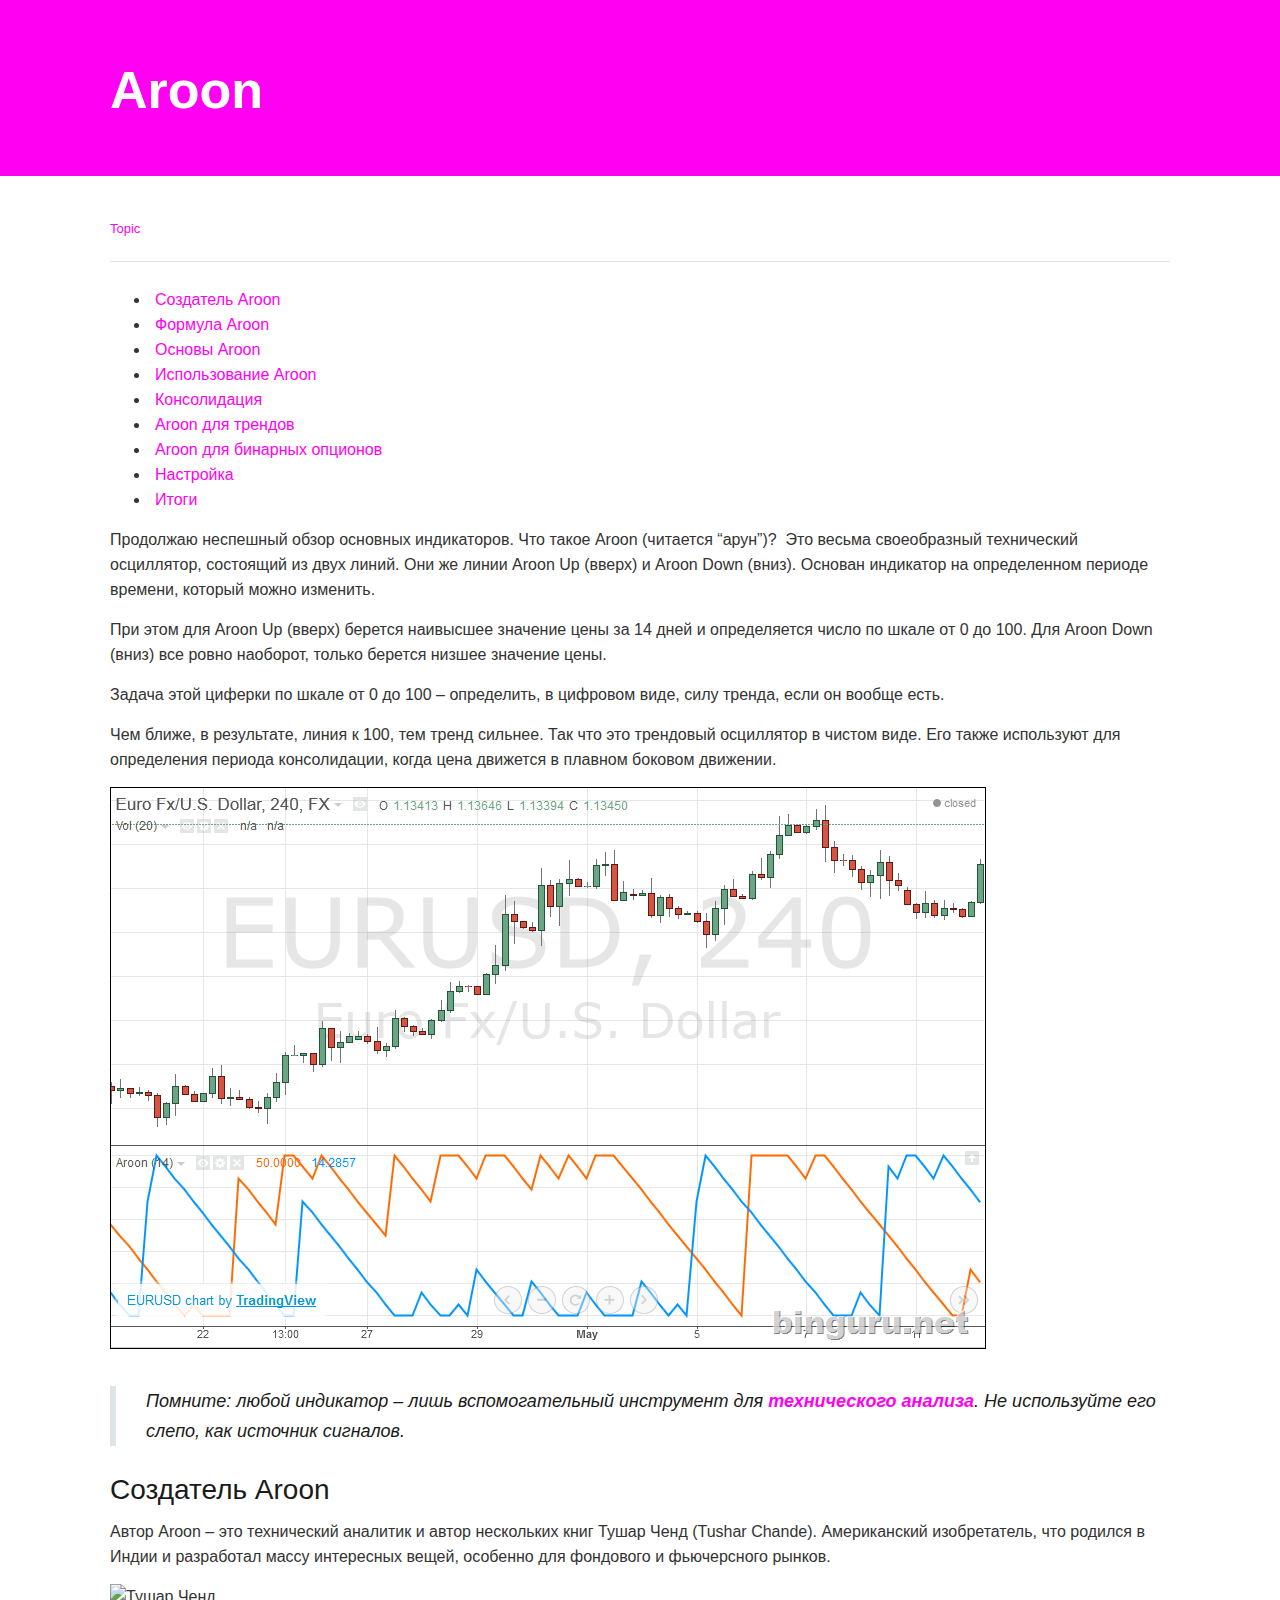
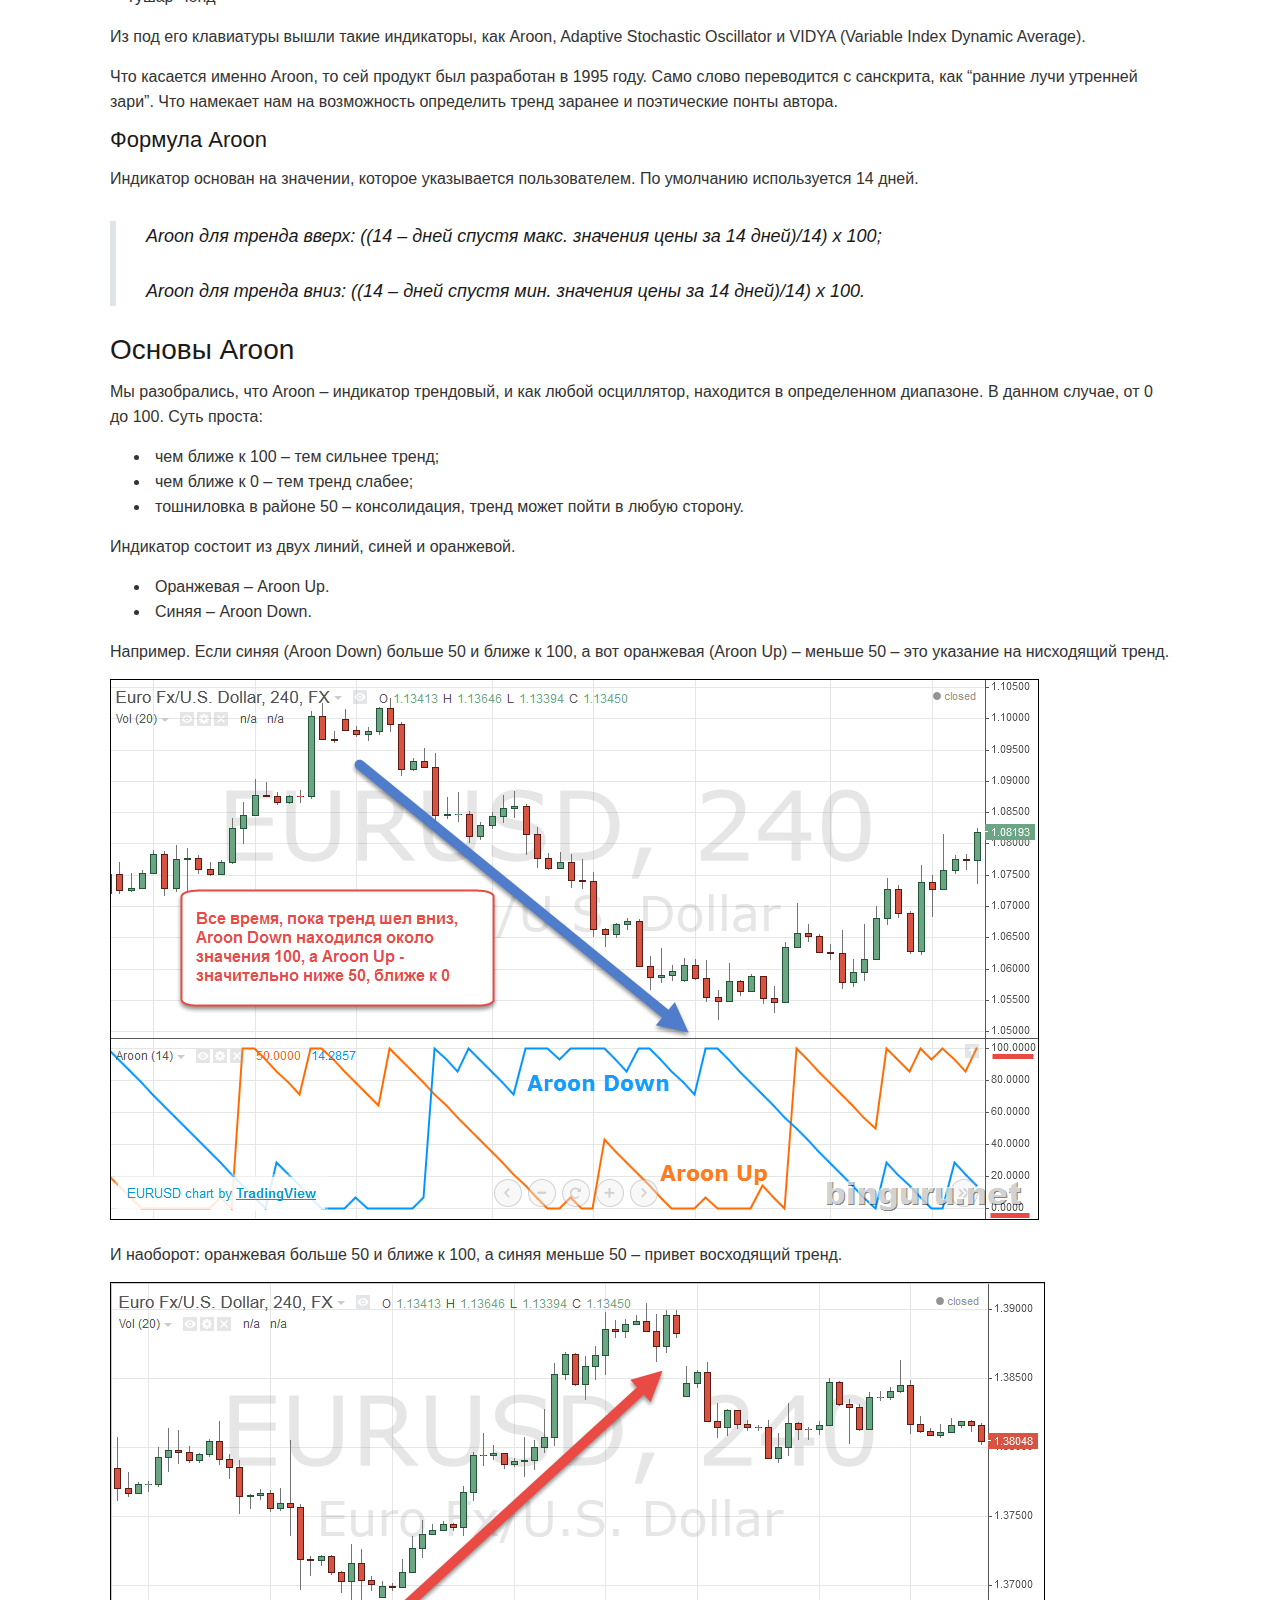
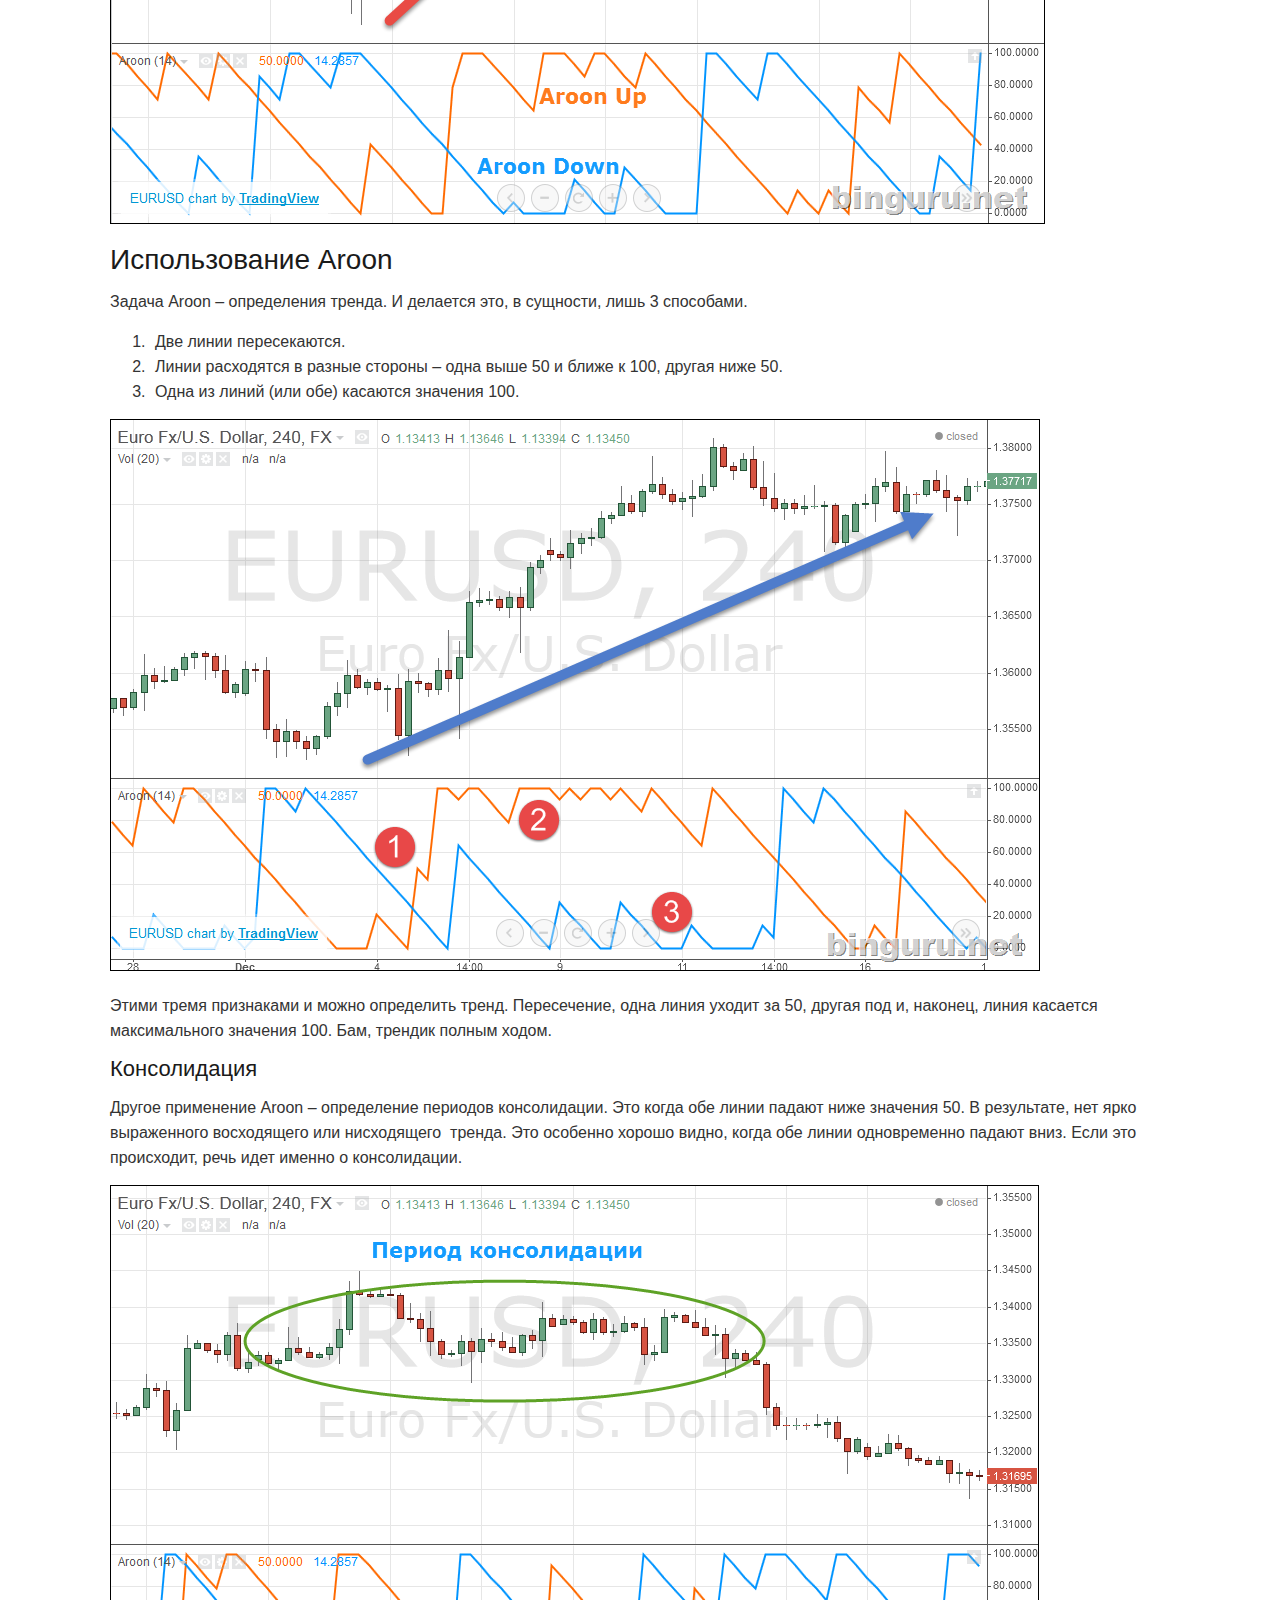
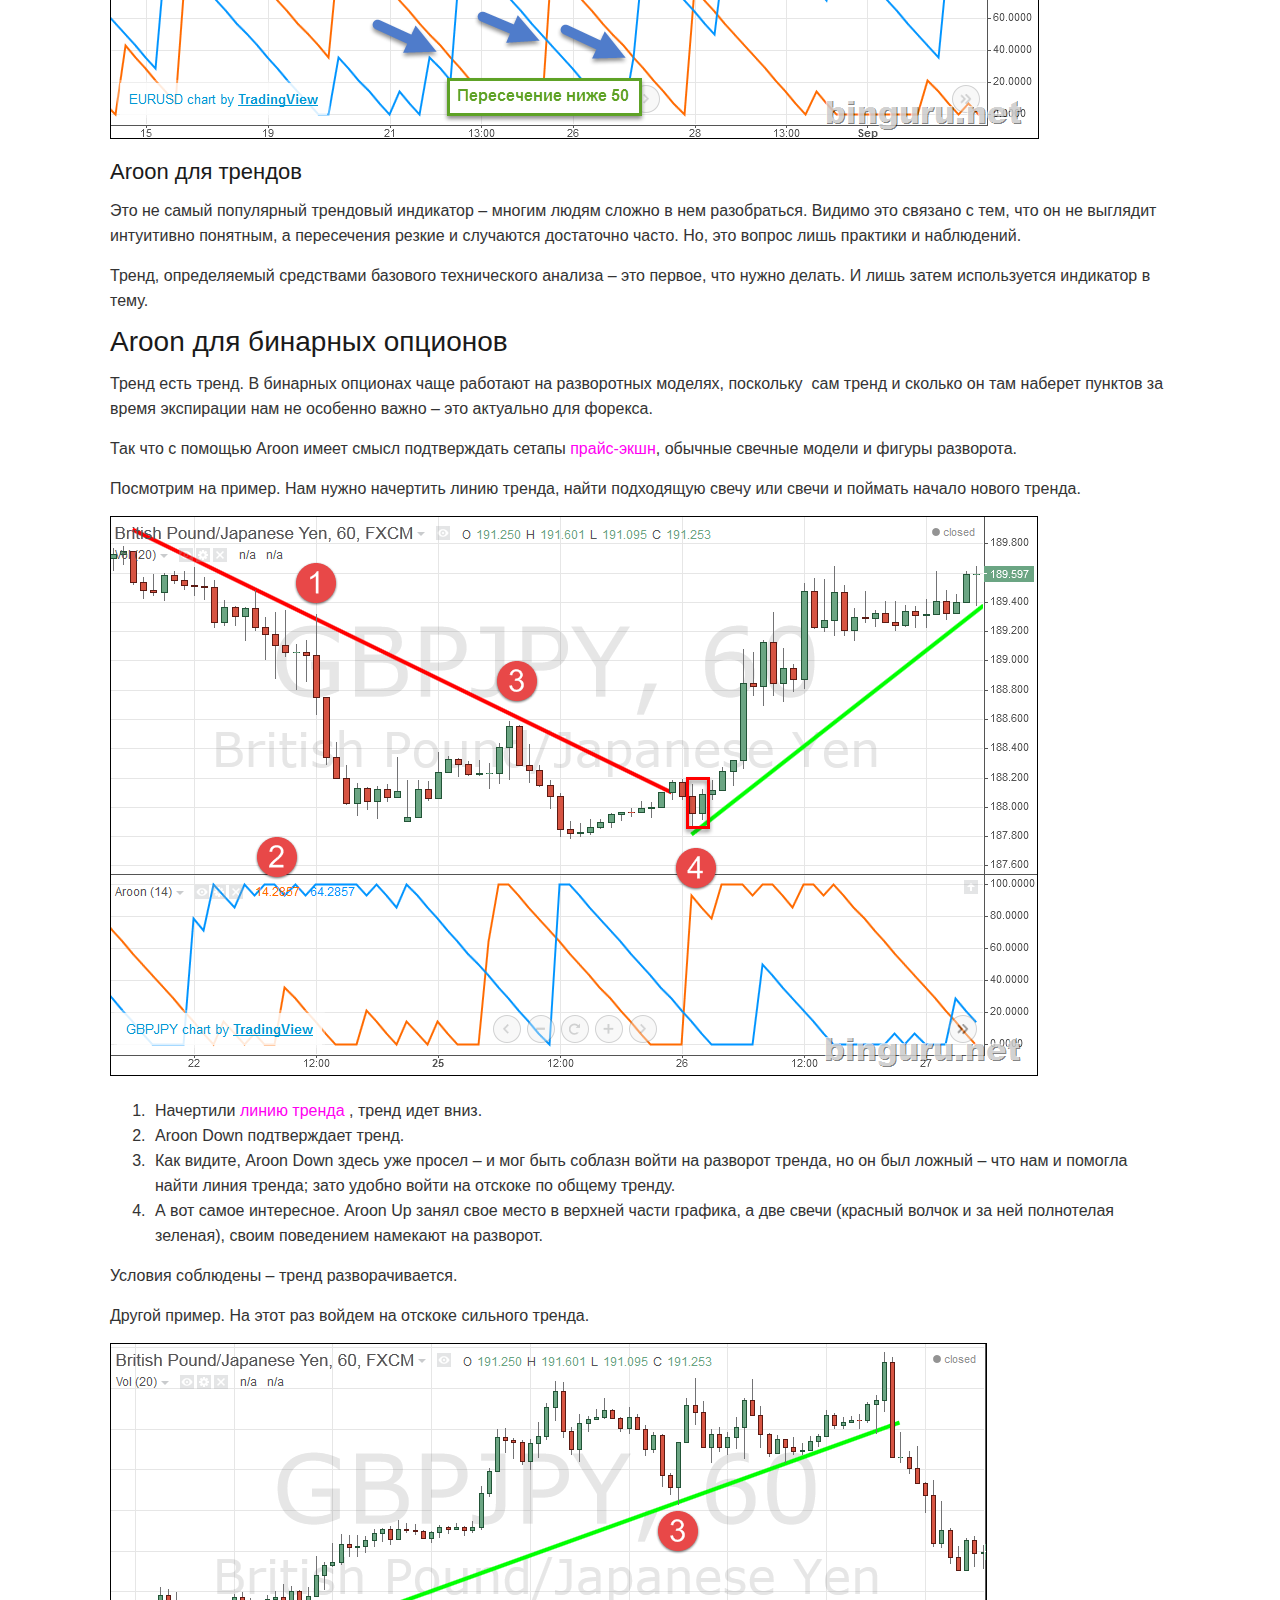
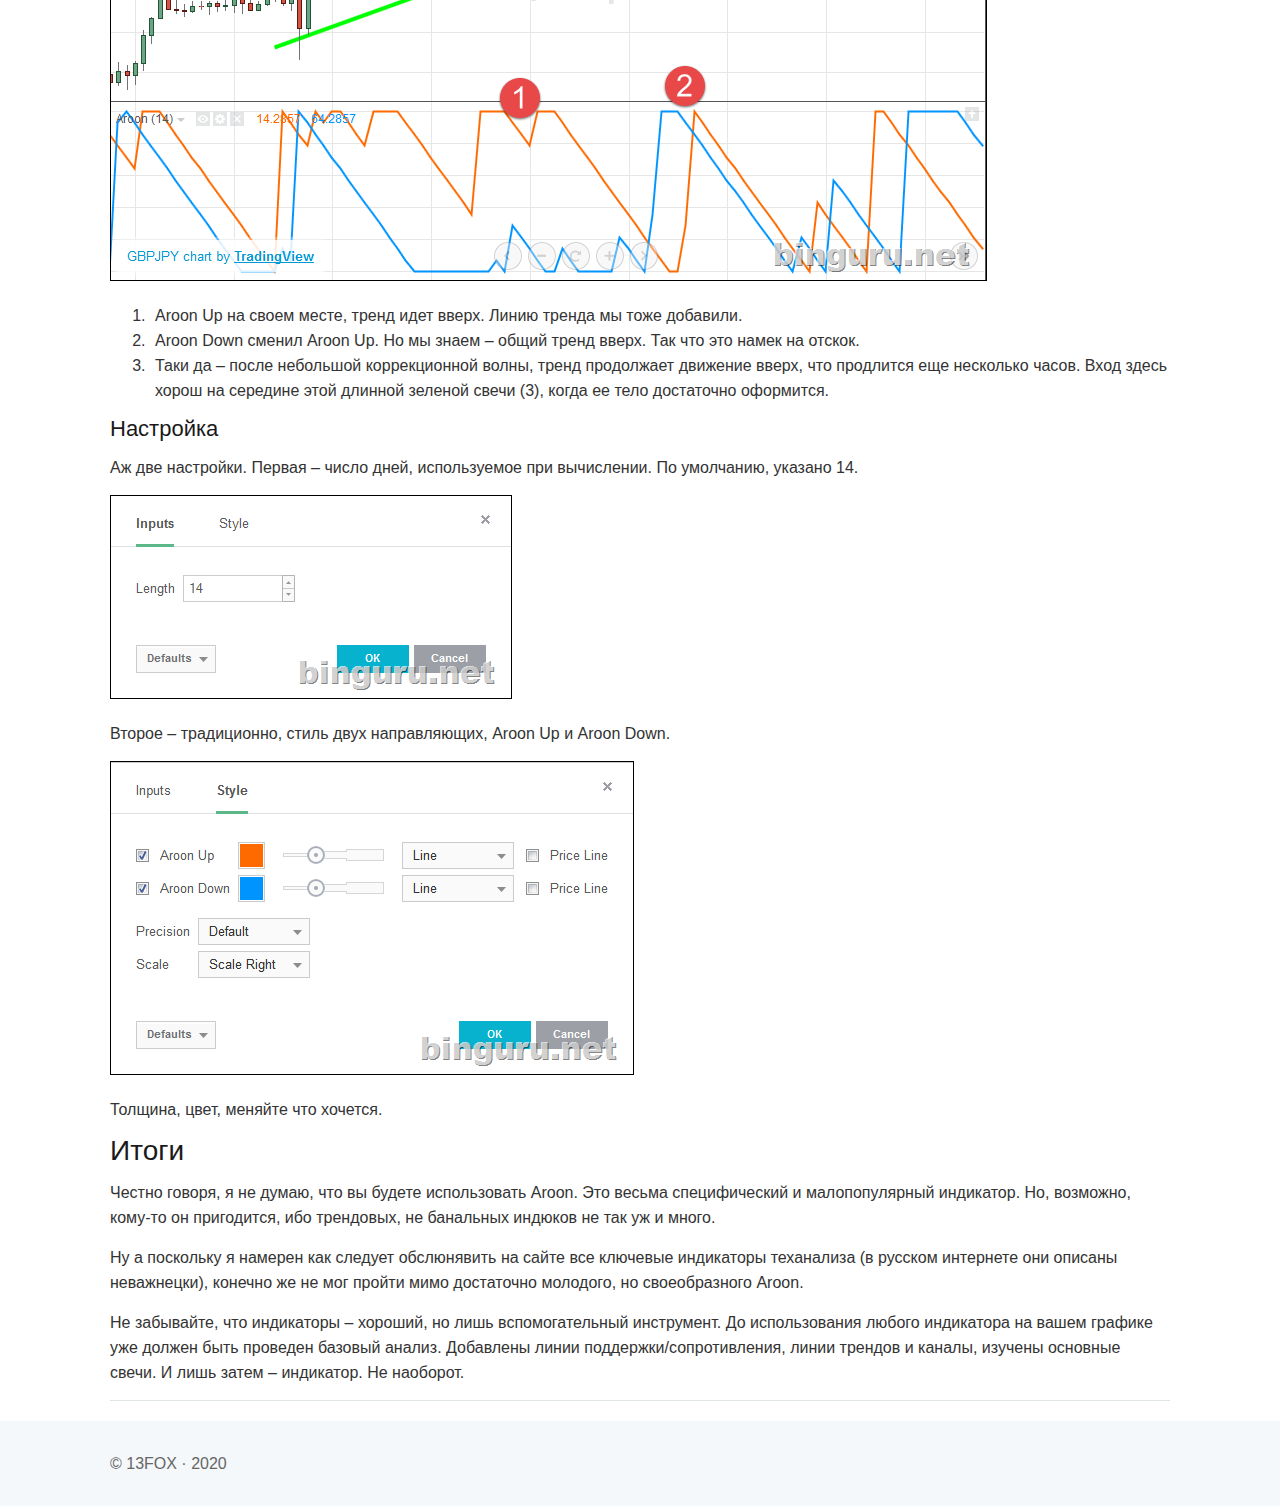
==== commit 8804e247: "Better view" ====
--- a/primer.html
+++ b/primer.html
@@ -1,4 +1,4 @@
-<!DOCTYPE html>
+﻿<!DOCTYPE html>
 <html lang="ru-RU">
 
 <head>
@@ -8,7 +8,7 @@
     <meta name="referrer" content="origin">
     <title>Aroon</title>
     <link rel="canonical" href="primer.html">
-    <link rel='stylesheet' id='ht-theme-style-css' href='wp-content/css/style.css' type='text/css' media='all'>
+    <link rel='stylesheet' id='ht-theme-style-css' href='style/css/style.css' type='text/css' media='all'>
     <style id='ht-theme-style-inline-css' type='text/css'>
         a,
         a:visited,
@@ -16,9 +16,9 @@
             color: #ff00f2;
         }
 
-        a:hover {
-            color: #ff00f2;
-        }
+            a:hover {
+                color: #ff00f2;
+            }
 
         #site-header {
             background: #ff00f2;
@@ -41,17 +41,17 @@
             background: #ff00f2;
         }
 
-        #page-header,
-        #page-header a,
-        #page-header a:visited,
-        #page-header a:hover,
-        #page-header #page-header-title {
-            color: #ffffff;
-        }
-
-        #page-header #page-header-tagline {
-            color: rgba(255, 255, 255, 0.9);
-        }
+            #page-header,
+            #page-header a,
+            #page-header a:visited,
+            #page-header a:hover,
+            #page-header #page-header-title {
+                color: #ffffff;
+            }
+
+                #page-header #page-header-tagline {
+                    color: rgba(255, 255, 255, 0.9);
+                }
 
         #ht-site-container.ht-layout-boxed {
             max-width: 1200px;
@@ -62,39 +62,38 @@
             color: #ff00f2;
         }
     </style>
-    <link rel='stylesheet' id='ht-kb-css' href='wp-content/css/ht-kb.css'
-        type='text/css' media='all'>
+    <link rel='stylesheet' id='ht-kb-css' href='style/css/ht-kb.css'
+          type='text/css' media='all'>
     <link rel='stylesheet' id='font-awesome-css'
-        href='wp-content/inc/ht-core/libraries/font-awesome/css/font-awesome.min.css'
-        type='text/css' media='all'>
+          href='style/inc/ht-core/libraries/font-awesome/css/font-awesome.min.css'
+          type='text/css' media='all'>
+    <style>
+        img.lazyload,
+        img.lazyloading {
+            background-color: rgba(0, 0, 0, 0);
+            opacity: 0.001;
+        }
+
+        img.lazyload,
+        img.lazyloaded {
+            opacity: 1;
+            -webkit-transition: opacity 300ms;
+            -moz-transition: opacity 300ms;
+            -ms-transition: opacity 300ms;
+            -o-transition: opacity 300ms;
+            transition: opacity 300ms;
+        }
+
+        iframe.lazyload,
+        iframe.lazyloading {
+            display: block;
+            background-color: rgba(0, 0, 0, 0);
+        }
     </style>
-    <style>
-            img.lazyload,
-            img.lazyloading {
-                background-color: rgba(0, 0, 0, 0);
-                opacity: 0.001;
-            }
-            
-            img.lazyload,
-            img.lazyloaded {
-                opacity: 1;
-                -webkit-transition: opacity 300ms;
-                -moz-transition: opacity 300ms;
-                -ms-transition: opacity 300ms;
-                -o-transition: opacity 300ms;
-                transition: opacity 300ms;
-            }
-            
-            iframe.lazyload,
-            iframe.lazyloading {
-                display: block;
-                background-color: rgba(0, 0, 0, 0);
-            }
-        </style>
 </head>
 
 <body class="post-template-default single single-post postid-2692 single-format-standard unknown"
-    itemtype="https://schema.org/WebPage" itemscope="itemscope">
+      itemtype="https://schema.org/WebPage" itemscope="itemscope">
     <div id="ht-site-container" class="clearfix ht-layout-fullwidth">
         <section id="page-header" class="clearfix">
             <div class="ht-container">
@@ -104,10 +103,10 @@
         <div id="primary" class="sidebar-off clearfix">
             <div class="ht-container">
                 <main id="content" role="main" itemtype="https://schema.org/Blog" itemscope="itemscope"
-                    itemprop="mainContentOfPage">
+                      itemprop="mainContentOfPage">
                     <article id="post-2692"
-                        class="post-2692 post type-post status-publish format-standard hentry category-indikatory"
-                        itemprop="blogPost" itemtype="https://schema.org/BlogPosting" itemscope="itemscope">
+                             class="post-2692 post type-post status-publish format-standard hentry category-indikatory"
+                             itemprop="blogPost" itemtype="https://schema.org/BlogPosting" itemscope="itemscope">
                         <header class="entry-header clearfix">
                             <ul class="entry-meta clearfix">
                                 <li> <a href="primer2.html" rel="category tag">Topic</a></li>
@@ -115,74 +114,119 @@
                         </header>
                         <div class="entry-content clearfix" itemprop="text">
                             <ul id="entry-meta clearfix">
-                                <li class="toc-level-2 active"><a rel="bookmark nofollow" href="#sozdatel-aroon"
-                                        title="Создатель Aroon">Создатель
-                                        Aroon</a></li>
-                                <li class="toc-level-3 active"><a rel="bookmark nofollow" href="#formula-aroon" title="Формула Aroon">Формула
-                                        Aroon</a></li>
-                                <li class="toc-level-2 active"><a rel="bookmark nofollow" href="#osnovy-aroon" title="Основы Aroon">Основы
-                                        Aroon</a>
-                                </li>
-                                <li class="toc-level-2 active"><a rel="bookmark nofollow" href="#ispolzovanie-aroon"
-                                        title="Использование Aroon">Использование Aroon</a></li>
-                                <li class="toc-level-3 active"><a rel="bookmark nofollow" href="#konsolidatsiya"
-                                        title="Консолидация">Консолидация</a></li>
-                                <li class="toc-level-3 active"><a rel="bookmark nofollow" href="#aroon-dlya-trendov"
-                                        title="Aroon для трендов">Aroon
-                                        для трендов</a></li>
-                                <li class="toc-level-2 active"><a rel="bookmark nofollow" href="#aroon-dlya-binarnyh-optsionov"
-                                        title="Aroon для бинарных опционов">Aroon для бинарных опционов</a></li>
+                                <li class="toc-level-2 active">
+                                    <a rel="bookmark nofollow" href="#sozdatel-aroon"
+                                       title="Создатель Aroon">
+                                        Создатель
+                                        Aroon
+                                    </a>
+                                </li>
+                                <li class="toc-level-3 active">
+                                    <a rel="bookmark nofollow" href="#formula-aroon" title="Формула Aroon">
+                                        Формула
+                                        Aroon
+                                    </a>
+                                </li>
+                                <li class="toc-level-2 active">
+                                    <a rel="bookmark nofollow" href="#osnovy-aroon" title="Основы Aroon">
+                                        Основы
+                                        Aroon
+                                    </a>
+                                </li>
+                                <li class="toc-level-2 active">
+                                    <a rel="bookmark nofollow" href="#ispolzovanie-aroon"
+                                       title="Использование Aroon">Использование Aroon</a>
+                                </li>
+                                <li class="toc-level-3 active">
+                                    <a rel="bookmark nofollow" href="#konsolidatsiya"
+                                       title="Консолидация">Консолидация</a>
+                                </li>
+                                <li class="toc-level-3 active">
+                                    <a rel="bookmark nofollow" href="#aroon-dlya-trendov"
+                                       title="Aroon для трендов">
+                                        Aroon
+                                        для трендов
+                                    </a>
+                                </li>
+                                <li class="toc-level-2 active">
+                                    <a rel="bookmark nofollow" href="#aroon-dlya-binarnyh-optsionov"
+                                       title="Aroon для бинарных опционов">Aroon для бинарных опционов</a>
+                                </li>
                                 <li class="toc-level-3 active"><a rel="bookmark nofollow" href="#nastroyka" title="Настройка">Настройка</a></li>
                                 <li class="toc-level-2 active"><a rel="bookmark nofollow" href="#itogi" title="Итоги">Итоги</a></li>
                             </ul>
-                            <p>Продолжаю неспешный обзор основных индикаторов. Что такое Aroon (читается “арун”)?  Это
+                            <p>
+                                Продолжаю неспешный обзор основных индикаторов. Что такое Aroon (читается “арун”)?  Это
                                 весьма своеобразный технический осциллятор, состоящий из двух линий. Они же линии Aroon
                                 Up (вверх) и Aroon Down (вниз). Основан индикатор на определенном периоде времени,
-                                который можно изменить.</p>
-                            <p>При этом для Aroon Up (вверх) берется наивысшее значение цены за 14 дней и определяется
+                                который можно изменить.
+                            </p>
+                            <p>
+                                При этом для Aroon Up (вверх) берется наивысшее значение цены за 14 дней и определяется
                                 число по шкале от 0 до 100. Для Aroon Down (вниз) все ровно наоборот, только берется
-                                низшее значение цены.</p>
-                            <p>Задача этой циферки по шкале от 0 до 100 – определить, в цифровом виде, силу тренда, если
-                                он вообще есть.</p>
-                            <p>Чем ближе, в результате, линия к 100, тем тренд сильнее. Так что это трендовый осциллятор
+                                низшее значение цены.
+                            </p>
+                            <p>
+                                Задача этой циферки по шкале от 0 до 100 – определить, в цифровом виде, силу тренда, если
+                                он вообще есть.
+                            </p>
+                            <p>
+                                Чем ближе, в результате, линия к 100, тем тренд сильнее. Так что это трендовый осциллятор
                                 в чистом виде. Его также используют для определения периода консолидации, когда цена
-                                движется в плавном боковом движении.</p>
-                            <p><img class="lazyload"
-                                    style="background-image: none; padding-left: 0px; padding-right: 0px; display: inline; padding-top: 0px; border: 0px;"
-                                    title="aroon_1" width="876"
-                                    src="pics/2015/07/aroon_1.png" alt="Aroon" width="876" height="562" border="0"></p>
+                                движется в плавном боковом движении.
+                            </p>
+                            <p>
+                                <img class="lazyload"
+                                     style="background-image: none; padding-left: 0px; padding-right: 0px; display: inline; padding-top: 0px; border: 0px;"
+                                     title="aroon_1" width="876"
+                                     src="pics/2015/07/aroon_1.png" alt="Aroon" height="562" border="0">
+                            </p>
                             <blockquote>
-                                <p>Помните: любой индикатор – лишь вспомогательный инструмент для <a
-                                        title="технического анализа"
-                                        href="texnicheskij-analiz-2665.html"><strong>технического анализа</strong></a>.
-                                    Не используйте его слепо, как источник сигналов.</p>
+                                <p>
+                                    Помните: любой индикатор – лишь вспомогательный инструмент для <a title="технического анализа"
+                                                                                                      href="texnicheskij-analiz-2665.html"><strong>технического анализа</strong></a>.
+                                    Не используйте его слепо, как источник сигналов.
+                                </p>
                             </blockquote> <a class="toc-anchor" name="sozdatel-aroon"></a>
                             <h2><span id="h2-sozdatel-aroon-h2">Создатель Aroon</span></h2>
-                            <p>Автор Aroon – это технический аналитик и автор нескольких книг Тушар Ченд (Tushar
+                            <p>
+                                Автор Aroon – это технический аналитик и автор нескольких книг Тушар Ченд (Tushar
                                 Chande). Американский изобретатель, что родился в Индии и разработал массу интересных
-                                вещей, особенно для фондового и фьючерсного рынков.</p>
-                            <p><img class="lazyload"
-                                    style="background-image: none; padding-left: 0px; padding-right: 0px; display: inline; padding-top: 0px; border: 0px;"
-                                    title="Tushar Chande" width="215"
-                                    src="pics/2015/07/Tushar-Chande.png" alt="Тушар Ченд" width="215" height="279" border="0"></p>
-                            <p>Из под его клавиатуры вышли такие индикаторы, как Aroon, Adaptive Stochastic Oscillator и
-                                VIDYA (Variable Index Dynamic Average).</p>
-                            <p>Что касается именно Aroon, то сей продукт был разработан в 1995 году. Само слово
+                                вещей, особенно для фондового и фьючерсного рынков.
+                            </p>
+                            <p>
+                                <img class="lazyload"
+                                     style="background-image: none; padding-left: 0px; padding-right: 0px; display: inline; padding-top: 0px; border: 0px;"
+                                     title="Tushar Chande" width="215"
+                                     src="pics/2015/07/Tushar-Chande.png" alt="Тушар Ченд" height="279" border="0">
+                            </p>
+                            <p>
+                                Из под его клавиатуры вышли такие индикаторы, как Aroon, Adaptive Stochastic Oscillator и
+                                VIDYA (Variable Index Dynamic Average).
+                            </p>
+                            <p>
+                                Что касается именно Aroon, то сей продукт был разработан в 1995 году. Само слово
                                 переводится с санскрита, как “ранние лучи утренней зари”. Что намекает нам на
-                                возможность определить тренд заранее и поэтические понты автора.</p> <a
-                                class="toc-anchor" name="formula-aroon"></a>
+                                возможность определить тренд заранее и поэтические понты автора.
+                            </p> <a class="toc-anchor" name="formula-aroon"></a>
                             <h3><span id="h3-formula-aroon-h3">Формула Aroon</span></h3>
-                            <p>Индикатор основан на значении, которое указывается пользователем. По умолчанию
-                                используется 14 дней.</p>
+                            <p>
+                                Индикатор основан на значении, которое указывается пользователем. По умолчанию
+                                используется 14 дней.
+                            </p>
                             <blockquote>
-                                <p>Aroon для тренда вверх: ((14 – дней спустя макс. значения цены за 14 дней)/14) x 100;
+                                <p>
+                                    Aroon для тренда вверх: ((14 – дней спустя макс. значения цены за 14 дней)/14) x 100;
                                 </p>
-                                <p>Aroon для тренда вниз: ((14 – дней спустя мин. значения цены за 14 дней)/14) x 100.
+                                <p>
+                                    Aroon для тренда вниз: ((14 – дней спустя мин. значения цены за 14 дней)/14) x 100.
                                 </p>
                             </blockquote> <a class="toc-anchor" name="osnovy-aroon"></a>
                             <h2><span id="h2-osnovy-aroon-h2">Основы Aroon</span></h2>
-                            <p>Мы разобрались, что Aroon – индикатор трендовый, и как любой осциллятор, находится в
-                                определенном диапазоне. В данном случае, от 0 до 100. Суть проста:</p>
+                            <p>
+                                Мы разобрались, что Aroon – индикатор трендовый, и как любой осциллятор, находится в
+                                определенном диапазоне. В данном случае, от 0 до 100. Суть проста:
+                            </p>
                             <ul>
                                 <li>чем ближе к 100 – тем сильнее тренд;</li>
                                 <li>чем ближе к 0 – тем тренд слабее;</li>
@@ -193,20 +237,28 @@
                                 <li>Оранжевая – Aroon Up.</li>
                                 <li>Синяя – Aroon Down.</li>
                             </ul>
-                            <p>Например. Если синяя (Aroon Down) больше 50 и ближе к 100, а вот оранжевая (Aroon Up) –
-                                меньше 50 – это указание на нисходящий тренд.</p>
-                            <p><img class="lazyload"
-                                    style="background-image: none; padding-left: 0px; padding-right: 0px; display: inline; padding-top: 0px; border: 0px;"
-                                    title="aroon_down_2" width="929"
-                                    src="pics/2015/07/aroon_down_2.png" alt="Aroon вниз" width="929" height="541"
-                                    border="0"></p>
-                            <p>И наоборот: оранжевая больше 50 и ближе к 100, а синяя меньше 50 – привет восходящий
-                                тренд.</p>
-                            <p><img class="lazyload"
-                                    style="background-image: none; padding-left: 0px; padding-right: 0px; display: inline; padding-top: 0px; border: 0px;"
-                                    title="aroon_up_3" width="935"
-                                    src="pics/2015/07/aroon_up_3.png" alt="Aroon вверх" width="935" height="542"
-                                    border="0"></p> <a class="toc-anchor" name="ispolzovanie-aroon"></a>
+                            <p>
+                                Например. Если синяя (Aroon Down) больше 50 и ближе к 100, а вот оранжевая (Aroon Up) –
+                                меньше 50 – это указание на нисходящий тренд.
+                            </p>
+                            <p>
+                                <img class="lazyload"
+                                     style="background-image: none; padding-left: 0px; padding-right: 0px; display: inline; padding-top: 0px; border: 0px;"
+                                     title="aroon_down_2" width="929"
+                                     src="pics/2015/07/aroon_down_2.png" alt="Aroon вниз" height="541"
+                                     border="0">
+                            </p>
+                            <p>
+                                И наоборот: оранжевая больше 50 и ближе к 100, а синяя меньше 50 – привет восходящий
+                                тренд.
+                            </p>
+                            <p>
+                                <img class="lazyload"
+                                     style="background-image: none; padding-left: 0px; padding-right: 0px; display: inline; padding-top: 0px; border: 0px;"
+                                     title="aroon_up_3" width="935"
+                                     src="pics/2015/07/aroon_up_3.png" alt="Aroon вверх" height="542"
+                                     border="0">
+                            </p> <a class="toc-anchor" name="ispolzovanie-aroon"></a>
                             <h2><span id="h2-ispolzovanie-aroon-h2">Использование Aroon</span></h2>
                             <p>Задача Aroon – определения тренда. И делается это, в сущности, лишь 3 способами.</p>
                             <ol>
@@ -214,98 +266,141 @@
                                 <li>Линии расходятся в разные стороны – одна выше 50 и ближе к 100, другая ниже 50.</li>
                                 <li>Одна из линий (или обе) касаются значения 100.</li>
                             </ol>
-                            <p><img class="lazyload"
-                                    style="background-image: none; padding-left: 0px; padding-right: 0px; display: inline; padding-top: 0px; border: 0px;"
-                                    title="aroon_trend_4" width="930"
-                                    src="pics/2015/07/aroon_trend_4.png" alt="Aroon тренд" width="930" height="552"
-                                    border="0"></p>
-                            <p>Этими тремя признаками и можно определить тренд. Пересечение, одна линия уходит за 50,
+                            <p>
+                                <img class="lazyload"
+                                     style="background-image: none; padding-left: 0px; padding-right: 0px; display: inline; padding-top: 0px; border: 0px;"
+                                     title="aroon_trend_4" width="930"
+                                     src="pics/2015/07/aroon_trend_4.png" alt="Aroon тренд" height="552"
+                                     border="0">
+                            </p>
+                            <p>
+                                Этими тремя признаками и можно определить тренд. Пересечение, одна линия уходит за 50,
                                 другая под и, наконец, линия касается максимального значения 100. Бам, трендик полным
-                                ходом.</p> <a class="toc-anchor" name="konsolidatsiya"></a>
+                                ходом.
+                            </p> <a class="toc-anchor" name="konsolidatsiya"></a>
                             <h3><span id="h3-konsolidatsiya-h3">Консолидация</span></h3>
-                            <p>Другое применение Aroon – определение периодов консолидации. Это когда обе линии падают
+                            <p>
+                                Другое применение Aroon – определение периодов консолидации. Это когда обе линии падают
                                 ниже значения 50. В результате, нет ярко выраженного восходящего или нисходящего 
                                 тренда. Это особенно хорошо видно, когда обе линии одновременно падают вниз. Если это
-                                происходит, речь идет именно о консолидации.</p>
-                            <p><img class="lazyload"
-                                    style="background-image: none; padding-left: 0px; padding-right: 0px; display: inline; padding-top: 0px; border: 0px;"
-                                    title="aroon_consolidation_5" width="929"
-                                    src="pics/2015/07/aroon_consolidation_5.png" alt="Aroon консолидация" width="929"
-                                    height="554" border="0"></p> <a class="toc-anchor" name="aroon-dlya-trendov"></a>
+                                происходит, речь идет именно о консолидации.
+                            </p>
+                            <p>
+                                <img class="lazyload"
+                                     style="background-image: none; padding-left: 0px; padding-right: 0px; display: inline; padding-top: 0px; border: 0px;"
+                                     title="aroon_consolidation_5" width="929"
+                                     src="pics/2015/07/aroon_consolidation_5.png" alt="Aroon консолидация"
+                                     height="554" border="0">
+                            </p> <a class="toc-anchor" name="aroon-dlya-trendov"></a>
                             <h3><span id="h3-aroon-dlya-trendov-h3">Aroon для трендов</span></h3>
-                            <p>Это не самый популярный трендовый индикатор – многим людям сложно в нем разобраться.
+                            <p>
+                                Это не самый популярный трендовый индикатор – многим людям сложно в нем разобраться.
                                 Видимо это связано с тем, что он не выглядит интуитивно понятным, а пересечения резкие и
-                                случаются достаточно часто. Но, это вопрос лишь практики и наблюдений.</p>
-                            <p>Тренд, определяемый средствами базового технического анализа – это первое, что нужно
-                                делать. И лишь затем используется индикатор в тему.</p> <a class="toc-anchor"
-                                name="aroon-dlya-binarnyh-optsionov"></a>
+                                случаются достаточно часто. Но, это вопрос лишь практики и наблюдений.
+                            </p>
+                            <p>
+                                Тренд, определяемый средствами базового технического анализа – это первое, что нужно
+                                делать. И лишь затем используется индикатор в тему.
+                            </p> <a class="toc-anchor"
+                                    name="aroon-dlya-binarnyh-optsionov"></a>
                             <h2><span id="h2-aroon-dlya-binarnyh-optsionov-h2">Aroon для бинарных опционов</span></h2>
-                            <p>Тренд есть тренд. В бинарных опционах чаще работают на разворотных моделях, поскольку 
+                            <p>
+                                Тренд есть тренд. В бинарных опционах чаще работают на разворотных моделях, поскольку 
                                 сам тренд и сколько он там наберет пунктов за время экспирации нам не особенно важно –
-                                это актуально для форекса.</p>
-                            <p>Так что с помощью Aroon имеет смысл подтверждать сетапы <a title="прайс-экшн"
-                                    href="https://forum.binguru.net/viewforum.php?id=26">прайс-экшн</a>, обычные свечные
-                                модели и фигуры разворота.</p>
-                            <p>Посмотрим на пример. Нам нужно начертить линию тренда, найти подходящую свечу или свечи и
-                                поймать начало нового тренда.</p>
-                            <p><img class="lazyload"
-                                    style="background-image: none; padding-left: 0px; padding-right: 0px; display: inline; padding-top: 0px; border: 0px;"
-                                    title="aroon_trend_reversal_9" width="928"
-                                    src="pics/2015/07/aroon_trend_reversal_9.png" alt="разворот тренда Aroon"
-                                    width="928" height="560" border="0"></p>
+                                это актуально для форекса.
+                            </p>
+                            <p>
+                                Так что с помощью Aroon имеет смысл подтверждать сетапы <a title="прайс-экшн"
+                                                                                           href="https://forum.binguru.net/viewforum.php?id=26">прайс-экшн</a>, обычные свечные
+                                модели и фигуры разворота.
+                            </p>
+                            <p>
+                                Посмотрим на пример. Нам нужно начертить линию тренда, найти подходящую свечу или свечи и
+                                поймать начало нового тренда.
+                            </p>
+                            <p>
+                                <img class="lazyload"
+                                     style="background-image: none; padding-left: 0px; padding-right: 0px; display: inline; padding-top: 0px; border: 0px;"
+                                     title="aroon_trend_reversal_9" width="928"
+                                     src="pics/2015/07/aroon_trend_reversal_9.png" alt="разворот тренда Aroon"
+                                     height="560" border="0">
+                            </p>
                             <ol>
-                                <li>Начертили <a title="линию тренда"
-                                        href="samaya-prostaya-trendovaya-strategiya-s-liniyami-trenda-2322.html">линию
-                                        тренда</a>, тренд идет вниз.</li>
+                                <li>
+                                    Начертили <a title="линию тренда"
+                                                 href="samaya-prostaya-trendovaya-strategiya-s-liniyami-trenda-2322.html"> линию тренда </a>, тренд идет вниз.
+                                </li>
                                 <li>Aroon Down подтверждает тренд.</li>
-                                <li>Как видите, Aroon Down здесь уже просел – и мог быть соблазн войти на разворот
+                                <li>
+                                    Как видите, Aroon Down здесь уже просел – и мог быть соблазн войти на разворот
                                     тренда, но он был ложный – что нам и помогла найти линия тренда; зато удобно войти
-                                    на отскоке по общему тренду.</li>
-                                <li>А вот самое интересное. Aroon Up занял свое место в верхней части графика, а две
+                                    на отскоке по общему тренду.
+                                </li>
+                                <li>
+                                    А вот самое интересное. Aroon Up занял свое место в верхней части графика, а две
                                     свечи (красный волчок и за ней полнотелая зеленая), своим поведением намекают на
-                                    разворот.</li>
+                                    разворот.
+                                </li>
                             </ol>
                             <p>Условия соблюдены – тренд разворачивается.</p>
                             <p>Другой пример. На этот раз войдем на отскоке сильного тренда.</p>
-                            <p><img class="lazyload"
-                                    style="background-image: none; padding-left: 0px; padding-right: 0px; display: inline; padding-top: 0px; border: 0px;"
-                                    title="aroon_trend_binary_options_10" width="877"
-                                    src="pics/2015/07/aroon_trend_binary_options_10.png" alt="Aroon в бинарных опционах"
-                                    width="877" height="538" border="0"></p>
+                            <p>
+                                <img class="lazyload"
+                                     style="background-image: none; padding-left: 0px; padding-right: 0px; display: inline; padding-top: 0px; border: 0px;"
+                                     title="aroon_trend_binary_options_10" width="877"
+                                     src="pics/2015/07/aroon_trend_binary_options_10.png" alt="Aroon в бинарных опционах"
+                                     height="538" border="0">
+                            </p>
                             <ol>
                                 <li>Aroon Up на своем месте, тренд идет вверх. Линию тренда мы тоже добавили.</li>
-                                <li>Aroon Down сменил Aroon Up. Но мы знаем – общий тренд вверх. Так что это намек на
-                                    отскок.</li>
-                                <li>Таки да – после небольшой коррекционной волны, тренд продолжает движение вверх, что
+                                <li>
+                                    Aroon Down сменил Aroon Up. Но мы знаем – общий тренд вверх. Так что это намек на
+                                    отскок.
+                                </li>
+                                <li>
+                                    Таки да – после небольшой коррекционной волны, тренд продолжает движение вверх, что
                                     продлится еще несколько часов. Вход здесь хорош на середине этой длинной зеленой
-                                    свечи (3), когда ее тело достаточно оформится.</li>
+                                    свечи (3), когда ее тело достаточно оформится.
+                                </li>
                             </ol> <a class="toc-anchor" name="nastroyka"></a>
                             <h3><span id="h3-nastroyka-h3">Настройка</span></h3>
-                            <p>Аж две настройки. Первая – число дней, используемое при вычислении. По умолчанию, указано
-                                14.</p>
-                            <p><img class="lazyload"
-                                    style="background-image: none; padding-left: 0px; padding-right: 0px; display: inline; padding-top: 0px; border: 0px;"
-                                    title="aroon_inputs_6" width="402"
-                                    src="pics/2015/07/aroon_inputs_6.png" alt="настройка aroon" width="402" height="204"
-                                    border="0"></p>
+                            <p>
+                                Аж две настройки. Первая – число дней, используемое при вычислении. По умолчанию, указано
+                                14.
+                            </p>
+                            <p>
+                                <img class="lazyload"
+                                     style="background-image: none; padding-left: 0px; padding-right: 0px; display: inline; padding-top: 0px; border: 0px;"
+                                     title="aroon_inputs_6" width="402"
+                                     src="pics/2015/07/aroon_inputs_6.png" alt="настройка aroon" height="204"
+                                     border="0">
+                            </p>
                             <p>Второе – традиционно, стиль двух направляющих, Aroon Up и Aroon Down.</p>
-                            <p><img class="lazyload"
-                                    style="background-image: none; padding-left: 0px; padding-right: 0px; display: inline; padding-top: 0px; border: 0px;"
-                                    title="aroon_style_7" width="524"
-                                    src="pics/2015/07/aroon_style_7.png" alt="стиль Aroon" width="524" height="314"
-                                    border="0"></p>
+                            <p>
+                                <img class="lazyload"
+                                     style="background-image: none; padding-left: 0px; padding-right: 0px; display: inline; padding-top: 0px; border: 0px;"
+                                     title="aroon_style_7" width="524"
+                                     src="pics/2015/07/aroon_style_7.png" alt="стиль Aroon" height="314"
+                                     border="0">
+                            </p>
                             <p>Толщина, цвет, меняйте что хочется.</p> <a class="toc-anchor" name="itogi"></a>
                             <h2><span id="h2-itogi-h2">Итоги</span></h2>
-                            <p>Честно говоря, я не думаю, что вы будете использовать Aroon. Это весьма специфический и
+                            <p>
+                                Честно говоря, я не думаю, что вы будете использовать Aroon. Это весьма специфический и
                                 малопопулярный индикатор. Но, возможно, кому-то он пригодится, ибо трендовых, не
-                                банальных индюков не так уж и много.</p>
-                            <p>Ну а поскольку я намерен как следует обслюнявить на сайте все ключевые индикаторы
+                                банальных индюков не так уж и много.
+                            </p>
+                            <p>
+                                Ну а поскольку я намерен как следует обслюнявить на сайте все ключевые индикаторы
                                 теханализа (в русском интернете они описаны неважнецки), конечно же не мог пройти мимо
-                                достаточно молодого, но своеобразного Aroon.</p>
-                            <p>Не забывайте, что индикаторы – хороший, но лишь вспомогательный инструмент. До
+                                достаточно молодого, но своеобразного Aroon.
+                            </p>
+                            <p>
+                                Не забывайте, что индикаторы – хороший, но лишь вспомогательный инструмент. До
                                 использования любого индикатора на вашем графике уже должен быть проведен базовый
                                 анализ. Добавлены линии поддержки/сопротивления, линии трендов и каналы, изучены
-                                основные свечи. И лишь затем – индикатор. Не наоборот.</p>
+                                основные свечи. И лишь затем – индикатор. Не наоборот.
+                            </p>
                         </div>
                     </article>
                     <style>
@@ -316,11 +411,12 @@
                 </main>
             </div>
         </div>
-        <footer id="site-footer" class="clearfix" itemtype="http://schema.org/WPFooter" itemscope="itemscope">
-            <div class="ht-container">
-                <div class="alignleft">&copy; 13FOX &middot; 2019</div>
-            </div>
-        </footer>
+    </div>
+    <footer id="site-footer" class="clearfix" itemtype="http://schema.org/WPFooter" itemscope="itemscope">
+        <div class="ht-container">
+            <div class="alignleft">&copy; 13FOX &middot; 2020</div>
+        </div>
+    </footer>
 </body>
 
 </html>--- a/style/css/style.css
+++ b/style/css/style.css
@@ -0,0 +1,108 @@
+html{font-family:sans-serif;-ms-text-size-adjust:100%;-webkit-text-size-adjust:100%}body{margin:0}article,aside,details,figcaption,figure,footer,header,hgroup,main,nav,section,summary{display:block}audio,canvas,progress,video{display:inline-block;vertical-align:baseline}audio:not([controls]){display:none;height:0}[hidden],template{display:none}a{background:transparent}a:active,a:hover{outline:0}abbr[title]{border-bottom:1px dotted}b,strong{font-weight:bold}dfn{font-style:italic}h1{font-size:2em;margin:0.67em 0}mark{background:#ff0;color:#000}small{font-size:80%}sub,sup{font-size:75%;line-height:0;position:relative;vertical-align:baseline}sup{top:-0.5em}sub{bottom:-0.25em}img{border:0}svg:not(:root){overflow:hidden}figure{margin:1em 40px}hr{-moz-box-sizing:content-box;box-sizing:content-box;height:0}pre{overflow:auto}code,kbd,pre,samp{font-family:monospace, monospace;font-size:1em}button,input,optgroup,select,textarea{color:inherit;font:inherit;margin:0}button{overflow:visible}button,select{text-transform:none}button,html input[type="button"],input[type="reset"],input[type="submit"]{-webkit-appearance:button;cursor:pointer}button[disabled],html input[disabled]{cursor:default}button::-moz-focus-inner,input::-moz-focus-inner{border:0;padding:0}input{line-height:normal}input[type="checkbox"],input[type="radio"]{box-sizing:border-box;padding:0}input[type="number"]::-webkit-inner-spin-button,input[type="number"]::-webkit-outer-spin-button{height:auto}input[type="search"]{-webkit-appearance:textfield}input[type="search"]::-webkit-search-cancel-button,input[type="search"]::-webkit-search-decoration{-webkit-appearance:none}fieldset{border:1px solid #c0c0c0;margin:0 2px;padding:0.35em 0.625em 0.75em}legend{border:0;padding:0}textarea{overflow:auto}optgroup{font-weight:bold}table{border-collapse:collapse;border-spacing:0}td,th{padding:0}*,*:before,*:after{-webkit-box-sizing:border-box;-moz-box-sizing:border-box;box-sizing:border-box}.clearfix{*zoom:1}.clearfix:before,.clearfix:after{display:table;content:""}.clearfix:after{clear:both}.screen-reader-text{position:absolute;width:1px;height:1px;padding:0;margin:-1px;overflow:hidden;clip:rect(0, 0, 0, 0);border:0}.ht-grid{*zoom:1}@media screen and (min-width: 400px){.ht-grid.ht-grid-gutter-10{margin:0 -10px}}@media screen and (min-width: 400px){.ht-grid.ht-grid-gutter-10 .ht-grid-col{padding:0 10px}}@media screen and (min-width: 400px){.ht-grid.ht-grid-gutter-20{margin:0 -20px}}@media screen and (min-width: 400px){.ht-grid.ht-grid-gutter-20 .ht-grid-col{padding:0 20px}}@media screen and (min-width: 400px){.ht-grid.ht-grid-gutter-30{margin:0 -30px}}@media screen and (min-width: 400px){.ht-grid.ht-grid-gutter-30 .ht-grid-col{padding:0 30px}}.ht-grid.ht-grid-gutter-bottom-10 .ht-grid-col{margin-bottom:10px}.ht-grid.ht-grid-gutter-bottom-20 .ht-grid-col{margin-bottom:20px}.ht-grid.ht-grid-gutter-bottom-30 .ht-grid-col{margin-bottom:30px}.ht-grid.ht-grid-gutter-bottom-40 .ht-grid-col{margin-bottom:40px}.ht-grid:before,.ht-grid:after{display:table;content:""}.ht-grid:after{clear:both}.ht-grid .ht-grid-col{float:left}.ht-grid .ht-grid-12{width:100%}.ht-grid .ht-grid-11{width:91.666%}.ht-grid .ht-grid-10{width:83.333%}.ht-grid .ht-grid-9{width:75%}.ht-grid .ht-grid-8{width:66.666%}.ht-grid .ht-grid-7{width:58.333%}.ht-grid .ht-grid-6{width:50%}.ht-grid .ht-grid-5{width:41.666%}.ht-grid .ht-grid-4{width:33.333%}.ht-grid .ht-grid-3{width:25%}@media screen and (max-width: 720px){.ht-grid .ht-grid-3{width:50%}}@media screen and (max-width: 480px){.ht-grid .ht-grid-3{width:100%}}.ht-grid .ht-grid-2{width:16.666%}@media screen and (max-width: 800px){.ht-grid .ht-grid-2{width:33.333%}}@media screen and (max-width: 600px){.ht-grid .ht-grid-2{width:50%}}@media screen and (max-width: 400px){.ht-grid .ht-grid-2{width:100%}}.ht-grid .ht-grid-1{width:8.333%}@media screen and (max-width: 800px){.ht-grid .ht-grid-1{width:16.666%}}@media screen and (max-width: 600px){.ht-grid .ht-grid-1{width:25%}}@media screen and (max-width: 400px){.ht-grid .ht-grid-1{width:33.333%}}@media screen and (max-width: 620px){.ht-grid .ht-grid-11,.ht-grid .ht-grid-10,.ht-grid .ht-grid-9,.ht-grid .ht-grid-8,.ht-grid .ht-grid-7,.ht-grid .ht-grid-6,.ht-grid .ht-grid-5,.ht-grid .ht-grid-4{width:100%}}form{font-size:13px}form textarea,form select,form input[type="date"],form input[type="datetime"],form input[type="datetime-local"],form input[type="email"],form input[type="month"],form input[type="number"],form input[type="password"],form input[type="search"],form input[type="tel"],form input[type="text"],form input[type="time"],form input[type="url"],form input[type="week"]{background:#fff;border:1px solid #ebebeb;color:#6e6c6c;padding:10px 12px;-webkit-border-radius:4px;-moz-border-radius:4px;-ms-border-radius:4px;border-radius:4px;-webkit-appearance:none;outline:0;margin:0;text-align:left;vertical-align:top;max-width:100%;*padding-top:2px;*padding-bottom:1px;*height:auto}form textarea[disabled],form select[disabled],form input[type="date"][disabled],form input[type="datetime"][disabled],form input[type="datetime-local"][disabled],form input[type="email"][disabled],form input[type="month"][disabled],form input[type="number"][disabled],form input[type="password"][disabled],form input[type="search"][disabled],form input[type="tel"][disabled],form input[type="text"][disabled],form input[type="time"][disabled],form input[type="url"][disabled],form input[type="week"][disabled]{color:#eee}form input[disabled],form select[disabled],form select[disabled] option,form select[disabled] optgroup,form textarea[disabled],form a.button_disabled{-webkit-box-shadow:none;-moz-box-shadow:none;box-shadow:none;-moz-user-select:-moz-none;-webkit-user-select:none;-khtml-user-select:none;user-select:none;color:#c7c7c7;cursor:default}form input::-webkit-input-placeholder,form textarea::-webkit-input-placeholder{color:#c7c7c7}form input:-moz-placeholder,form textarea:-moz-placeholder{color:#c7c7c7}form textarea{min-height:40px;overflow:auto;resize:vertical;width:100%;max-width:600px}form button,form input[type="reset"],form input[type="submit"],form input[type="button"]{background:#434345;border:none;padding:12px 14px;text-transform:uppercase;font-size:14px;font-family:"Nunito",sans-serif;font-weight:400;color:#fff;-webkit-border-radius:4px;-moz-border-radius:4px;-ms-border-radius:4px;border-radius:4px;-moz-transition:all 0 0.3s ease-out;-o-transition:all 0 0.3s ease-out;-webkit-transition:all 0 0.3s ease-out;-ms-transition:all 0 0.3s ease-out;transition:all 0 0.3s ease-out;text-shadow:none;-webkit-appearance:none;cursor:pointer;display:inline-block;outline:0;overflow:visible;margin:0;text-decoration:none;vertical-align:top;width:auto}form button,form input[type="submit"],form input[type="button"],form input[type="reset"]{cursor:pointer}form button[disabled],form input[disabled]{cursor:default}form button:hover,form input[type="reset"]:hover,form input[type="submit"]:hover,form input[type="button"]:hover{text-decoration:none}form form button:active,form form input[type="reset"]:active,form form input[type="submit"]:active,form form input[type="button"]:active{position:relative;top:1px}form input[type="reset"]::-moz-focus-inner,form input[type="submit"]::-moz-focus-inner,form input[type="button"]::-moz-focus-inner{border:0;padding:0}form textarea,form select[size],form select[multiple]{height:auto}form input[type="search"]::-webkit-search-decoration{display:none}.entry-content .gallery{list-style:none;margin-bottom:25px;padding:0;overflow:hidden}.gallery .gallery-item{float:left;margin:0;padding:0}.gallery .gallery-item a{display:block;line-height:0;text-align:center}.gallery .gallery-item img{height:auto;max-width:100%;width:auto;margin:0 auto}.gallery .gallery-caption{font-size:13px;margin:5px 0 10px}.gallery .gallery-item{position:relative}.gallery.gallery-columns-1 .gallery-item{width:100%}.gallery.gallery-columns-2 .gallery-item{width:50%}.gallery.gallery-columns-3 .gallery-item{width:33%}.gallery.gallery-columns-4 .gallery-item{width:25%}.gallery.gallery-columns-5 .gallery-item{width:20%}.gallery.gallery-columns-6 .gallery-item{width:16.5%}.gallery.gallery-columns-7 .gallery-item{width:14%}.gallery.gallery-columns-8 .gallery-item{width:12.5%}.gallery.gallery-columns-9 .gallery-item{width:11%}body{background:#fff;color:#333;font-family:"Roboto" ,"Helvetica Neue", Helvetica, Arial, sans-serif;font-weight:400;font-size:1rem;line-height:23px;font-size-adjust:auto;-webkit-backface-visibility:hidden}@media screen and (min-width: 321px){body{font-size:1rem;line-height:25px}}a,a:visited{text-decoration:none;outline:0;-moz-transition:color 0.15s ease-out;-o-transition:color 0.15s ease-out;-webkit-transition:color 0.15s ease-out;-ms-transition:color 0.15s ease-out;transition:color 0.15s ease-out}a:hover{cursor:pointer}h1,h2,h3,h4,h5,h6{font-family:"Nunito",sans-serif;font-weight:400;color:#1a1a1a;line-height:1}#ht-site-container{background:#fff;margin:0 auto}#ht-site-container.ht-sc-boxed{max-width:1200px;margin:0 auto}.ht-container{max-width:1100px;margin:0 auto;padding:0 15px}@media screen and (min-width: 321px){.ht-container{padding:0 20px}}#primary.sidebar-left #content{float:right;width:68%}#primary.sidebar-left #sidebar{padding-right:50px}#primary.sidebar-right #content{float:left;width:100%}#primary.sidebar-right #sidebar{padding-left:50px}@media screen and (max-width: 720px){#primary.sidebar-off #content,#primary.sidebar-right #content,#primary.sidebar-left #content,#primary.sidebar-off #sidebar,#primary.sidebar-right #sidebar,#primary.sidebar-left #sidebar{width:100%;float:none;clear:both;padding:0}}#content{position:relative;width:100%;margin:20px 0 0}@media screen and (min-width: 720px){#content{margin:40px 0 0}}#sidebar{position:relative;float:left;width:32%;margin:20px 0 0}@media screen and (min-width: 720px){#sidebar{margin:40px 0 0}}#site-header{background:#2e97bd;color:#fff;padding:15px 0;position:relative}@media screen and (min-width: 321px){#site-header{padding:25px 0}}#site-header .ht-container{display:table;width:100%}#site-header #logo{float:left}@media screen and (max-width: 321px){#site-header #logo{line-height:35px;height:35px}}#site-header #logo h1{display:none}#site-header #logo img{max-width:100%;height:auto}@media screen and (max-width: 321px){#site-header #logo img{max-height:35px;vertical-align:middle}}#site-footer{background:#f5f8fa;color:#666;padding:30px 0}#site-footer #copyright{color:#666;float:left;font-size:13px;margin:0 25px 0 0;position:relative;z-index:9}#site-footer #copyright a,#site-footer #copyright a:visited{color:#1a1a1a}#site-footer-widgets{background:#f5f8fa;color:#666;padding:60px 0 10px;font-size:16px;line-height:22px}#site-footer-widgets a,#site-footer-widgets a:visited{color:#666}#site-footer-widgets a:hover{color:#1a1a1a}#site-footer-widgets .widget{margin-bottom:30px;position:relative}#site-footer-widgets .widget .widget-title{margin-bottom:25px}#site-footer-widgets .widget>ul{list-style:none;margin:0;padding:0}#site-footer-widgets .widget>ul>li{margin-bottom:10px;padding-bottom:10px;border-bottom:1px solid #e5e7e9}#site-footer-widgets .widget>ul>li:last-child{margin-bottom:0;padding-bottom:0;border-bottom:0}#nav-primary{font-family:"Nunito",sans-serif;display:table-cell;vertical-align:middle}#nav-primary ul{list-style:none;margin:0;padding:0}#nav-primary ul a{display:block}#nav-primary button{float:right;background:none;border:none;color:#fff;padding:0 0px 0 50px;font-size:15px;line-height:1;text-transform:uppercase;outline:none;position:relative}#nav-primary button span:before{content:"\f0c9";font-family:FontAwesome;margin:0 5px 0 0}@media screen and (max-width: 770px){#nav-primary #nav-primary-menu{display:none;clear:both;position:absolute;left:0;right:0;z-index:99999;padding:20px;margin:42px 0 0}#nav-primary #nav-primary-menu ul li{border-bottom:1px solid rgba(255,255,255,0.2);padding:0 0 15px;margin:0 0 15px}#nav-primary #nav-primary-menu ul li:last-child{border-bottom:0;margin-bottom:0;padding-bottom:0}#nav-primary #nav-primary-menu ul li ul{border-top:1px solid rgba(255,255,255,0.2);margin-left:20px;margin-top:15px;padding-top:15px}}@media screen and (min-width: 770px){#nav-primary #ht-nav-toggle{display:none}#nav-primary #nav-primary-menu{float:right;display:inline-block !important}#nav-primary ul{list-style:none;margin:0;padding:0;text-align:right}#nav-primary ul>li{display:inline-block;position:relative}#nav-primary ul>li a{font-size:14px;font-weight:800;margin:0 0 2px;padding:6px 15px;line-height:20px;text-transform:uppercase;letter-spacing:1px}#nav-primary ul>li:hover>ul{opacity:1;max-height:500px;visibility:visible;margin:0 0 2px}#nav-primary ul>li.menu-item-has-children>a{padding-right:10px !important}#nav-primary ul>li.menu-item-has-children>a:after{content:"+";font-size:20px;position:relative;right:-3px;top:0;font-weight:300}#nav-primary ul ul{margin:50px 0 0;opacity:0;max-height:0;visibility:hidden;text-align:left;top:45px;left:15px;z-index:99;width:230px;background:#fff;position:absolute;-moz-transition:all 0.5s ease-in-out;-o-transition:all 0.5s ease-in-out;-webkit-transition:all 0.5s ease-in-out;-ms-transition:all 0.5s ease-in-out;transition:all 0.5s ease-in-out;-webkit-transition-delay:0.15s;-moz-transition-delay:0.15s;-o-transition-delay:0.15s;transition-delay:0.15s;-webkit-border-radius:2px;-moz-border-radius:2px;-ms-border-radius:2px;border-radius:2px}#nav-primary ul ul li{border-bottom: 1px solid #dadada;float:none;display:block;position:relative}#nav-primary ul ul li.menu-item-has-children>a:after{content:"+";font-size:18px;position:absolute;top:8px;right:15px;color:#999}#nav-primary ul ul li a,#nav-primary ul ul li a:visited{padding:10px;display:block;float:none;text-transform:none;color:#4b4d4d;font-size:14px;line-height:1.3;letter-spacing:0;font-weight:600;font-family:"Open Sans","Helvetica Neue",Helvetica,Arial,sans-serif}#nav-primary ul ul li a:hover{background:#f1f1f1;color:#1a1a1a}#nav-primary ul ul li:first-child a{-webkit-border-top-left-radius:2px;-webkit-border-top-right-radius:2px;-webkit-border-bottom-right-radius:0;-webkit-border-bottom-left-radius:0;-moz-border-radius-topleft:2px;-moz-border-radius-topright:2px;-moz-border-radius-bottomright:0;-moz-border-radius-bottomleft:0;border-top-left-radius:2px;border-top-right-radius:2px;border-bottom-right-radius:0;border-bottom-left-radius:0}#nav-primary ul ul li:last-child a{-webkit-border-top-left-radius:0;-webkit-border-top-right-radius:0;-webkit-border-bottom-right-radius:2px;-webkit-border-bottom-left-radius:2px;-moz-border-radius-topleft:0;-moz-border-radius-topright:0;-moz-border-radius-bottomright:2px;-moz-border-radius-bottomleft:2px;border-top-left-radius:0;border-top-right-radius:0;border-bottom-right-radius:2px;border-bottom-left-radius:2px}#nav-primary ul ul ul{position:absolute;top:0;left:230px}}#sidebar{font-size:13px;line-height:20px;color:#666}#sidebar .widget{background:#f5f8fa;margin-bottom:20px;padding:25px;position:relative}#sidebar .widget a,#sidebar .widget a:visited{color:#666}#sidebar .widget a:hover{color:#4D4D4D}#sidebar .widget>ul{list-style:none;margin:0;padding:0}#sidebar .widget>ul>li{margin-bottom:10px;padding-bottom:10px;border-bottom:1px solid #e5e7e9}#sidebar .widget>ul>li:last-child{margin-bottom:0;padding-bottom:0;border-bottom:0}#sidebar .widget-title{font-size:17px;margin:0 0 25px;font-weight:400;text-transform:normal;letter-spacing:0;color:#1a1a1a}.entry-content{-webkit-hyphens:auto;-moz-hyphens:none;-ms-hyphens:auto;hyphens:none;word-wrap:break-word}.entry-content::selection{background:#fcff99}.entry-content::-moz-selection{background:#fcff99}.entry-content a{overflow-wrap:break-word;word-wrap:break-word;-ms-word-break:break-all;word-break:break-word;-ms-hyphens:auto;-moz-hyphens:auto;-webkit-hyphens:auto;hyphens:auto}.entry-content p,.entry-content ul,.entry-content ol{margin:0 0 23px}@media screen and (min-width: 321px){.entry-content p,.entry-content ul,.entry-content ol{margin:0 0 15px}}.entry-content ul,.entry-content ol{padding-left:40px}.entry-content blockquote{font-style:italic;margin:2em 0;padding:0 0 0 60px;color:#1a1a1a;font-size:16px;line-height:1.6;border-left:6px solid #dfe4e6;font-size:20px;line-height:30px;margin:30px 0;padding:0 0 0 30px;position:relative;position:relative}.entry-content blockquote p{padding-bottom:23px;margin:0}@media screen and (min-width: 321px){.entry-content blockquote p{padding-bottom:25px}}.entry-content blockquote p:last-of-type{padding-bottom:0}.entry-content blockquote cite{display:block;font-size:14px}.entry-content h1,.entry-content h2,.entry-content h3,.entry-content h4,.entry-content h5,.entry-content h6{clear:both;margin:0 0 23px}@media screen and (min-width: 321px){.entry-content h1,.entry-content h2,.entry-content h3,.entry-content h4,.entry-content h5,.entry-content h6{margin:0 0 15px}}.entry-content h1{font-size:36px}.entry-content h2{font-size:28px}.entry-content h3{font-size:22px}.entry-content h4{font-size:18px}.entry-content h5{font-size:16px}.entry-content h6{font-size:15px}.entry-content img{max-width:100%;height:auto}.entry-content mark{background:#FDFFC7;color:#383838;padding:0 5px}.entry-content hr{height:1px;color:#ccc;background:#ccc;font-size:0;border:0}.entry-content>ul li,.entry-content>ol li{padding-left:5px}.entry-content code,.entry-content pre{background:#f5f8fa;display:block;padding:15px 20px;font-family:Consolas, monaco, monospace;font-size:14px;line-height:23px}@media screen and (min-width: 321px){.entry-content code,.entry-content pre{font-size:15px;line-height:25px}}.entry-content .entry-content dl,.entry-content .comment-content dl{margin:0 23px}@media screen and (min-width: 321px){.entry-content .entry-content dl,.entry-content .comment-content dl{margin:0 25px}}.entry-content .entry-content dt,.entry-content .comment-content dt{font-weight:bold}.entry-content .entry-content dd,.entry-content .comment-content dd{margin-bottom:23px}@media screen and (min-width: 321px){.entry-content .entry-content dd,.entry-content .comment-content dd{margin-bottom:25px}}.entry-content .entry-content table,.entry-content .comment-content table{border-bottom:1px solid #ededed;color:#757575;font-size:12px;line-height:2;padding-bottom:23px;width:100%}@media screen and (min-width: 321px){.entry-content .entry-content table,.entry-content .comment-content table{padding-bottom:25px}}.entry-content .entry-content table caption,.entry-content .comment-content table caption{font-size:15px;margin:23px 0}@media screen and (min-width: 321px){.entry-content .entry-content table caption,.entry-content .comment-content table caption{margin:25px 0}}.entry-content .entry-content td,.entry-content .comment-content td{border-top:1px solid #ededed;padding:6px 10px 6px 0}.entry-content table{width:100%;margin:0 0 23px}@media screen and (min-width: 321px){.entry-content table{margin:0 0 25px}}.entry-content table thead,.entry-content table tfoot{text-align:left;background:#ebeef0}.entry-content table tbody{background:#f5f8fa}.entry-content table td,.entry-content table th{padding:10px 15px}.entry-content .gallery{max-width:820px}.entry-content .wp-caption{max-width:100%;position:relative;font-size:13px;margin:0 0 25px}.entry-content .wp-caption>a{display:block;border:0 !important;line-height:0}.entry-content .wp-caption img{max-width:100%;height:auto}.entry-content .wp-caption .wp-caption-text,.entry-content .wp-caption .wp-caption-dd{margin:10px 0 0;text-align:center;font-style:italic}.entry-content .alignleft,.entry-content .alignright,.entry-content .aligncenter{display:inline;margin-bottom:25px}.entry-content .alignleft{float:left;margin-right:35px}.entry-content .alignright{float:right;margin-left:35px}.entry-content .aligncenter{clear:both;display:block;margin-left:auto;margin-right:auto}.entry-content .wp-smiley{border:0;margin-bottom:0;margin-top:0;padding:0}.entry-content embed,.entry-content iframe,.entry-content object,.entry-content video{max-width:100%}.entry-content .gallery{clear:both;margin-bottom:25px;overflow:hidden}.entry-content .gallery.gallery-columns-2 .gallery-item,.entry-content .gallery.gallery-columns-3 .gallery-item,.entry-content .gallery.gallery-columns-4 .gallery-item,.entry-content .gallery.gallery-columns-5 .gallery-item,.entry-content .gallery.gallery-columns-6 .gallery-item,.entry-content .gallery.gallery-columns-7 .gallery-item,.entry-content .gallery.gallery-columns-8 .gallery-item,.entry-content .gallery.gallery-columns-9 .gallery-item{float:left}.entry-content .gallery.gallery-columns-2 .gallery-item{width:50%}.entry-content .gallery.gallery-columns-2 .gallery-item:nth-child(2n+3){clear:left}.entry-content .gallery.gallery-columns-3 .gallery-item{width:33.333%}.entry-content .gallery.gallery-columns-3 .gallery-item:nth-child(3n+4){clear:left}.entry-content .gallery.gallery-columns-4 .gallery-item{width:25%}.entry-content .gallery.gallery-columns-4 .gallery-item:nth-child(4n+5){clear:left}.entry-content .gallery.gallery-columns-5 .gallery-item{width:20%}.entry-content .gallery.gallery-columns-5 .gallery-item:nth-child(5n+6){clear:left}.entry-content .gallery.gallery-columns-6 .gallery-item{width:16.666%}.entry-content .gallery.gallery-columns-6 .gallery-item:nth-child(6n+7){clear:left}.entry-content .gallery.gallery-columns-7 .gallery-item{width:14.285%}.entry-content .gallery.gallery-columns-7 .gallery-item:nth-child(7n+8){clear:left}.entry-content .gallery.gallery-columns-8 .gallery-item{width:12.5%}.entry-content .gallery.gallery-columns-8 .gallery-item:nth-child(8n+9){clear:left}.entry-content .gallery.gallery-columns-9 .gallery-item{width:11.111%}.entry-content .gallery.gallery-columns-9 .gallery-item:nth-child(9n+10){clear:left}#homepage-features{background:#f5f8fa;padding:30px 0}@media screen and (min-width: 550px){#homepage-features{padding:40px 0}}#homepage-features .hf-block{background:#fff;padding:25px;text-align:center}#homepage-features .hf-block:hover{background:#434345;-moz-transition:all 0.2s ease-out;-o-transition:all 0.2s ease-out;-webkit-transition:all 0.2s ease-out;-ms-transition:all 0.2s ease-out;transition:all 0.2s ease-out}#homepage-features .hf-block:hover i,#homepage-features .hf-block:hover h4{color:#fff}#homepage-features .hf-block:hover h5{color:rgba(255,255,255,0.8)}#homepage-features .hf-block i{float:left;font-size:40px;margin:0 0 20px}@media screen and (min-width: 620px) and (max-width: 770px){#homepage-features .hf-block i{float:none}}#homepage-features .hf-block h4{font-size:22px;margin:0 0 10px}#homepage-features .hf-block h5{color:#999;font-size:14px;margin:0;line-height:20px}@media screen and (min-width: 620px) and (max-width: 750px){#homepage-features{padding:30px 0}}#homepage-widgets{padding:40px 0 0}#homepage-widgets .widget>ul{list-style:none;margin:0;padding:0}#homepage-widgets .widget>ul>li{margin-bottom:8px;padding-bottom:8px;border-bottom:1px solid rgba(0,0,0,0.08)}#homepage-widgets .widget>ul>li:last-child{border-bottom:none;padding-bottom:0;margin-bottom:0}#page-header{background:#32a3cb;padding:15px 0;color:#fff}@media screen and (min-width: 321px){#page-header{padding:25px 0 20px}}@media screen and (min-width: 550px){#page-header{padding:45px 0 40px}}#page-header.ph-large{padding:40px 0}@media screen and (min-width: 550px){#page-header.ph-large{padding:60px 0}}#page-header.ph-align-center{text-align:center}#page-header.ph-align-center .ht-container{max-width:840px;text-align:center}#page-header.ph-align-center .hkb-site-search{margin-left:auto;margin-right:auto}#page-header #page-header-title{color:#fff;margin:0;font-size:30px;line-height:32px}@media screen and (min-width: 321px){#page-header #page-header-title{font-size:34px;line-height:36px}}@media screen and (min-width: 550px){#page-header #page-header-title{font-size:52px;line-height:48px}}#page-header #page-header-title>span{color:rgba(255,255,255,0.8);font-size:15px}#page-header #page-header-title>span:before{content:"/";margin:0 5px 0 0}#page-header #page-header-tagline{color:#fff;color:rgba(255,255,255,0.9);font-family:"Open Sans","Helvetica Neue",Helvetica,Arial,sans-serif;font-size:16px;line-height:22px;font-weight:400;margin:10px 0 0}@media screen and (min-width: 321px){#page-header #page-header-tagline{font-size:18px;line-height:26px}}#page-header .hkb-site-search{margin-top:10px;position:relative;max-width:640px}@media screen and (min-width: 321px){#page-header .hkb-site-search{margin-top:20px}}#page-header-breadcrumbs{background:#f5f8fa;padding:10px 0;display:none}@media screen and (min-width: 321px){#page-header-breadcrumbs{display:block}}.ht-breadcrumbs{font-size:12px;color:#8c8c8c}.ht-breadcrumbs a,.ht-breadcrumbs a:visited{color:#666d73;text-decoration:none}.ht-breadcrumbs span{margin:0 6px;color:#8c8c8c}#entry-author{margin:0 0 40px;font-size:14px;line-height:23px}#entry-author #entry-author-title{margin:0 0 10px 100px;font-size:15px;color:#999}#entry-author .gravatar{float:left}#entry-author .entry-author-name{display:inline-block;margin:0 0 15px 30px;font-size:18px}#entry-author .entry-author-name a{color:#1a1a1a}#entry-author .entry-author-desc{margin:0 0 0 100px}.hentry{position:relative;margin:0 0 20px;border-bottom:1px solid #dfe4e6}.hentry .entry-header{margin:0}.hentry .entry-thumb{position:relative;overflow:hidden;margin:-20px -15px 20px}@media screen and (min-width: 321px){.hentry .entry-thumb{margin:0 0 20px}}.hentry .entry-thumb>a{position:relative;display:block}.hentry .entry-thumb>a:before{position:absolute;left:0;right:0;top:0;bottom:0;display:block;content:"";z-index:1;-moz-transition:all 0.25s linear;-o-transition:all 0.25s linear;-webkit-transition:all 0.25s linear;-ms-transition:all 0.25s linear;transition:all 0.25s linear}.hentry .entry-thumb>a:hover:before,.hentry .entry-thumb .entry-header:hover+a:before{background:rgba(0,0,0,0.5);-moz-transition:all 0.25s linear;-o-transition:all 0.25s linear;-webkit-transition:all 0.25s linear;-ms-transition:all 0.25s linear;transition:all 0.25s linear}.hentry .entry-thumb a img{-webkit-transform:scale(1, 1) rotate(0deg);-webkit-transition-timing-function:ease-out;-webkit-transition-duration:250ms;-moz-transform:scale(1, 1) rotate(0deg);-moz-transition-timing-function:ease-out;-moz-transition-duration:250ms}.hentry .entry-thumb a:hover img,.hentry .entry-thumb .entry-header:hover+a img{-webkit-transform:scale(1.05, 1.07) rotate(2deg);-webkit-transition-timing-function:ease-out;-webkit-transition-duration:250ms;-moz-transform:scale(1.05, 1.07) rotate(2deg);-moz-transition-timing-function:ease-out;-moz-transition-duration:250ms}.hentry .entry-thumb img{display:block;height:auto;max-width:100%;width:100%;position:relative}.hentry .entry-thumb .entry-header+a{background:#ff0000}.hentry .entry-video{margin:0 0 20px}.hentry .entry-header{margin:0 0 20px}.hentry .entry-title{color:#1a1a1a;font-weight:400;margin:0;font-size:18px;line-height:1.2}@media screen and (min-width: 321px){.hentry .entry-title{font-size:20px}}@media screen and (min-width: 500px){.hentry .entry-title{font-size:24px}}.hentry .entry-title a{color:#1a1a1a;text-decoration:none;outline:none}.hentry .entry-title a:visited{color:#1a1a1a}.hentry .entry-title a:hover{color:#000}.hentry .post .entry-title{font-size:24px}@media screen and (min-width: 321px){.hentry .post .entry-title{font-size:26px}}@media screen and (min-width: 500px){.hentry .post .entry-title{font-size:30px}}.hentry .entry-meta{font-size:13px;color:#999;list-style:none;margin:0;padding:0}.hentry .entry-meta li{display:inline}.hentry .entry-meta li:after{content:"|";color:#999;margin:0 5px}.hentry .entry-meta li:last-child:after{content:""}.hentry.page .entry-title{margin:0 0 25px}.hentry.type-post .entry-title{margin:0 0 10px;font-size:18px;line-height:1.2}@media screen and (min-width: 321px){.hentry.type-post .entry-title{font-size:20px}}@media screen and (min-width: 500px){.hentry.type-post .entry-title{font-size:28px}}.search .hentry{padding:10px 0}.search .hentry .entry-title{display:inline-block;font-size:18px;line-height:1.2;margin:0}@media screen and (min-width: 321px){.search .hentry .entry-title{font-size:18px}}@media screen and (min-width: 500px){.search .hentry .entry-title{font-size:24px}}.search .hentry .ht-kb-meta{margin:5px 0 0}@media screen and (min-width: 500px){.search .hentry .ht-kb-meta{float:right;margin:4px 0 0}}.search .ht-kb-search{margin:30px 0 0}#respond #commentform p{margin:0 0 20px}#respond #commentform p .ht-input-wrapper{position:relative;display:inline-block}#respond #commentform p .ht-input-wrapper input{padding-right:40px}#respond #commentform p.comment-form-author .ht-input-wrapper:before,#respond #commentform p.comment-form-email .ht-input-wrapper:before,#respond #commentform p.comment-form-url .ht-input-wrapper:before{font-family:FontAwesome;font-size:16px;position:absolute;right:15px;top:12px;color:#c7c7c7}#respond #commentform p.comment-form-author .ht-input-wrapper:before{content:"\f007"}#respond #commentform p.comment-form-email .ht-input-wrapper:before{content:"\f0e0"}#respond #commentform p.comment-form-url .ht-input-wrapper:before{content:"\f0c1"}#respond #commentform input,#respond #commentform textarea{padding:15px;font-size:13px}#respond #commentform #submit{padding:14px 24px 12px}#respond #commentform .comment-notes{margin:0 0 50px}#respond #commentform label{font-size:12px}#respond #commentform .form-author label,#respond #commentform .form-email label,#respond #commentform .form-url label{display:inline-block;margin:10px 0 0}#respond #commentform .form-textarea label{display:block;margin:0 0 5px}#respond #commentform .logged-in-as{margin:0 0 50px}#respond #commentform .required{color:#C4524A}#respond .form-allowed-tags{font-size:13px}#respond .form-allowed-tags code{font-size:12px;line-height:16px;margin:0 0 50px}#respond #cancel-comment-reply-link{font-size:11px;float:right;color:#C4524A;text-transform:uppercase;line-height:22px}#respond #cancel-comment-reply-link:hover{color:#a3453e}#respond #cancel-comment-reply-link i{font-size:22px;font-style:normal;position:relative;top:2px}.comment #respond{margin:20px 0 0}#comments-title{color:#1a1a1a;font-family:"Nunito",sans-serif;font-size:22px;font-weight:400;letter-spacing:0;text-transform:normal;margin:0 0 30px;padding:0 0 15px;border-bottom:2px solid #dfe4e6}#reply-title{color:#1a1a1a;font-size:22px;font-weight:400;letter-spacing:0;text-transform:normal;margin:0 0 30px;padding:0 0 15px;border-bottom:2px solid #dfe4e6}#comments{margin:0 0 20px}#comments ol{list-style:none;margin:0;padding:0}#comments ol li{position:relative;margin:0 0 20px;padding:0 0 20px;border-bottom:1px solid #dfe4e6}#comments ol li.has-children{border-bottom:0;margin-bottom:0;padding-bottom:0}#comments ol li:last-child{border-bottom:0;margin-bottom:0;padding-bottom:0}#comments ol.children{margin:20px 0;padding:20px;background:#f5f8fa}#comments ol.children .children{background:#fff}.comment{position:relative}.comment .comment-header{position:relative;margin:0 0 15px;min-height:60px}.comment .comment-author{display:inline-block}.comment .avatar{position:absolute;top:0;left:0;height:50px;width:50px}@media screen and (min-width: 321px){.comment .avatar{height:auto;width:auto}}.comment .comment-author-name{display:inline-block;margin-top:5px}.comment .comment-author-name .fn{font-style:normal;display:block;font-size:18px;font-family:"Nunito",sans-serif;font-weight:400}.comment .comment-author-name .fn a{color:#1a1a1a}.comment .comment-time{display:block;font-size:13px;line-height:1}.comment .comment-time a{color:#999}.comment .comment-time a:visited{color:#999}.comment .comment-time a:hover{color:#999}.comment .comment-author-name,.comment .comment-time{margin-left:75px}.comment .comment-action{font-size:13px;line-height:1;float:right}.comment .comment-action a{color:#999}.comment .comment-action a:visited{color:#999}.comment .comment-action a:hover{color:#999}.comment .comment-edit-link{margin:0 5px 0 0}.comment .comment-edit-link:after{color:#999;content:"\b7";font-size:32px;margin:0 2px 0 10px;position:relative;top:6px;line-height:0}.comment .comment-content{font-size:14px;line-height:22px}.comment .comment-content p{margin:0 0 15px}.comment .comment-awaiting-moderation{background:#FDFFC7;color:#4b4d4d;padding:0 5px}.comment .ht-voting{display:inline-block}.children .avatar{height:30px;width:30px}.children .comment-author-name,.children .comment-time{margin:0 0 0 45px}.widget .widget-title{font-size:18px;margin:0 0 20px}.widget ul{padding:0;margin:0;list-style:none}.widget li.kb-article{padding-left:35px;position:relative}.widget li.kb-article>i{position:absolute;left:0;font-size:20px;color:#333}.widget li.kb-article-standard>i{top:5px}.widget li.kb-article-video>i{top:3px}.widget .entry-title{font-size:18px;line-height:24px;margin:0 0 5px}.widget .entry-title a{color:#1a1a1a}.widget .entry-meta{list-style:none;margin:0;padding:0;color:#808080}.widget .entry-meta li{float:left;font-size:13px;line-height:1;margin:0 10px 0 0}.widget .entry-meta a{color:#808080}.widget .entry-meta .ht-entry-category a:before{display:inline-block;content:"";background:#cb6158;height:9px;width:9px;margin:0 5px 0 0}.widget .entry-meta .ht-rating i{color:#808080;margin:0 5px 0 0}.widget_search .search-field{width:100%}.widget_search .search-submit{display:none}#wp-calendar{width:100%}#wp-calendar caption{color:#4b4d4d;font-size:12px;font-weight:600;margin-bottom:10px;text-align:center;text-transform:uppercase}#wp-calendar thead{font-size:10px}#wp-calendar thead th{padding-bottom:10px}#wp-calendar tbody{color:#aaa;background:#fafafa}#wp-calendar tbody td{background:#f5f5f5;border:1px solid #fff;text-align:center;padding:3%}#wp-calendar tbody td:hover{background:#fff}#wp-calendar tbody .pad{background:none}#wp-calendar tfoot #next{font-size:10px;text-transform:uppercase;text-align:right}#wp-calendar tfoot #prev{font-size:10px;text-transform:uppercase;padding-top:10px}.widget_rss .widget-title>a img{margin:0 5px 0 0;position:relative;top:2px}.widget_rss li{margin:0 0 20px}.widget_rss li>a{font-size:20px;line-height:26px;margin:0 0 15px;color:#4b4d4d}.widget_rss li .rss-date{display:block;color:#737980;margin:0 0 10px;font-size:13px}.widget_rss li .rssSummary{margin:0 0 10px}.recentcomments a{color:inherit}.recentcomments a:visited{color:inherit}.widget_categories ul li span{float:right}.HT_Posts_Widget_Plugin li{margin-left:0}.HT_Posts_Widget_Plugin li:before{display:none}.HT_Posts_Widget_Plugin .widget-entry-thumb{float:left;margin:0 20px 0 0}.HT_Posts_Widget_Plugin .widget-entry-thumb a{display:block;line-height:0}.HT_Posts_Widget_Plugin .widget-entry-title{display:block;font-size:14px !important;line-height:1.4}.HT_Posts_Widget_Plugin .entry-date{font-size:13px}.HT_Posts_Widget_Plugin .entry-date i{margin:0 5px 0 0}.HT_Social_Widget_Display li{border-bottom:0 !important;margin-bottom:0 !important;padding-bottom:0 !important}.paging-navigation{font-size:13px;padding:15px 0}.paging-navigation .nav-next{float:right}.paging-navigation .nav-next i{margin:0 0 0 5px}.paging-navigation .nav-previous{float:left}.paging-navigation .nav-previous i{margin:0 5px 0 0}.paging-navigation .nav-next a,.paging-navigation .nav-previous a{background:#fff;color:#4b4d4d;display:inline-block;line-height:1;text-transform:uppercase}.paging-navigation .nav-next a:hover,.paging-navigation .nav-previous a:hover{color:#1a1a1a}.ht-pagination{margin:20px 0;font-size:13px}.ht-pagination ul{list-style:none;margin:0;padding:0}.ht-pagination ul li{display:inline-block}.ht-pagination ul a,.ht-pagination ul span{color:#4b4d4d;border:1px solid #dfe4e6;padding:5px;line-height:1;padding:3px 6px}.ht-pagination ul a.current,.ht-pagination ul span.current{background:#dfe4e6;color:#4b4d4d}.ht-pagination ul a:hover,.ht-pagination ul span:hover{background:#dfe4e6}body.error404 #primary{background:#32a3cb}body.error404 .post.error404{margin:80px 0;text-align:center}body.error404 .post.error404 .entry-title{font-size:160px;font-weight:bold;line-height:100%;margin:0 0 20px;color:#fff}body.error404 .post.error404 .entry-tagline{font-size:22px;margin:0 0 20px;line-height:100%;color:#fff}body.error404 .post.error404 .search-form .search-field{width:320px}body.error404 .post.error404 .search-form .search-submit{display:none}.tags{margin:0 0 20px;font-size:13px}.tags a,.widget_tag_cloud a{display:inline-block;background:#999;line-height:1;margin:0 0 5px 5px;padding:5px 6px 6px;text-decoration:none;-webkit-border-radius:4px;-moz-border-radius:4px;-ms-border-radius:4px;border-radius:4px;-moz-transition:background 0.15s ease-out;-o-transition:background 0.15s ease-out;-webkit-transition:background 0.15s ease-out;-ms-transition:background 0.15s ease-out;transition:background 0.15s ease-out}.tags a,.tags a:visited,.widget_tag_cloud a,.widget_tag_cloud a:visited{color:#fff !important}.tags a:hover,.widget_tag_cloud a:hover{background:#808080}.tags a:before,.widget_tag_cloud a:before{content:"#";padding:0 2px 0 0}body.single .hentry{margin:0 0 20px}body.single .hentry .entry-header{border-bottom:1px solid #dfe4e6;margin:0 0 25px;padding:0 0 20px}body.single .hentry .entry-title{font-size:20px}@media screen and (min-width: 321px){body.single .hentry .entry-title{font-size:22px}}@media screen and (min-width: 500px){body.single .hentry .entry-title{font-size:28px}}body.single-ht_kb .hentry{border-bottom:0;margin:0}.avatar{-webkit-border-radius:99%;-moz-border-radius:99%;-ms-border-radius:99%;border-radius:99%}body.page .page{border-bottom:0}body.author #content .hentry.post,body.author #content .hentry.ht_kb{padding:15px 0}@media screen and (min-width: 500px){body.author #content .hentry.post,body.author #content .hentry.ht_kb{padding:30px 0}}.embed-container{position:relative;padding-bottom:56.25%;height:0;overflow:hidden;max-width:100%}.embed-container iframe,.embed-container object,.embed-container embed{position:absolute;top:0;left:0;width:100%;height:100%}.tocheckout .wp-video-shortcode{max-width:100%}.tocheckout .wp-video{height:auto !important}.tocheckout .wp-audio-shortcode{max-width:100%}.tocheckout .entry-content .twitter-tweet-rendered{max-width:100% !important}.tocheckout .entry-content .cards-multimedia img{height:auto}.tocheckout .mejs-container{width:100% !important;height:auto !important;padding-top:57%}.tocheckout .mejs-overlay,.tocheckout .mejs-poster{width:100% !important;height:100% !important}.tocheckout .mejs-mediaelement video{position:absolute;top:0;left:0;right:0;bottom:0;width:100% !important;height:100% !important}
+/*# sourceMappingURL=style.css.map */
+
+
+.gsc-control-cse.gsc-control-cse-ru{position:relative;background:#32A3CB !important;border:none !important}
+.gsc-input,.bbp-forum-title{color:#555 !important}
+a.hkb-widget__entry-title:hover,.bbp-forum-title:hover{color:#888 !important}
+.homeimg{float:left;margin: 2px 15px;border:1px solid #999}
+.datext2{margin: 10px 0 0 10px;width: 280px;}
+.single #menu-item-210,#menu-item-410{top:-2px}
+.ht-social-media-list.clearfix > li {float: left;margin: 0 10px;}
+.gsc-search-button {line-height: 5px;padding: 20px !important;font-weight:700}
+.single tr {border-bottom:1px solid #fff}
+.entry-content blockquote{font-size:18px !important}
+div.toc.auto-collapse ul{display:none}
+.toc-header {font-size: 22px;font-weight: 700;}
+.toc {margin-top: -15px;}
+.wp-admin .mceContentBody{width:100% !important}
+.alignleft{float:left;margin:0 10px 0 0}
+.alignright{float:right;margin:0 0 0 10px}
+.tradingview_a116e-wrapper{height:650px !important}
+
+
+#wpcf7-f3124-p3128-o1 .wpcf7-form > p {text-align: left}
+#post-3128 h1 {text-align:center}
+
+.wpcf7-submit {
+	-moz-box-shadow:inset 0px 1px 0px 0px #ffffff;
+	-webkit-box-shadow:inset 0px 1px 0px 0px #ffffff;
+	box-shadow:inset 0px 1px 0px 0px #ffffff;
+	background:-webkit-gradient(linear, left top, left bottom, color-stop(0.05, #f9f9f9), color-stop(1, #e9e9e9));
+	background:-moz-linear-gradient(top, #f9f9f9 5%, #e9e9e9 100%);
+	background:-webkit-linear-gradient(top, #f9f9f9 5%, #e9e9e9 100%);
+	background:-o-linear-gradient(top, #f9f9f9 5%, #e9e9e9 100%);
+	background:-ms-linear-gradient(top, #f9f9f9 5%, #e9e9e9 100%);
+	background:linear-gradient(to bottom, #f9f9f9 5%, #e9e9e9 100%);
+	filter:progid:DXImageTransform.Microsoft.gradient(startColorstr='#f9f9f9', endColorstr='#e9e9e9',GradientType=0);
+	background-color:#f9f9f9;
+	-moz-border-radius:6px;
+	-webkit-border-radius:6px;
+	border-radius:6px;
+	border:1px solid #dcdcdc;
+	display:inline-block;
+	cursor:pointer;
+	color:#666666;
+	font-family:Arial;
+	font-size:15px;
+	font-weight:bold;
+	padding:8px 24px;
+	text-decoration:none;
+	text-shadow:0px 1px 0px #ffffff;
+}
+.wpcf7-submit:hover {
+	background:-webkit-gradient(linear, left top, left bottom, color-stop(0.05, #e9e9e9), color-stop(1, #f9f9f9));
+	background:-moz-linear-gradient(top, #e9e9e9 5%, #f9f9f9 100%);
+	background:-webkit-linear-gradient(top, #e9e9e9 5%, #f9f9f9 100%);
+	background:-o-linear-gradient(top, #e9e9e9 5%, #f9f9f9 100%);
+	background:-ms-linear-gradient(top, #e9e9e9 5%, #f9f9f9 100%);
+	background:linear-gradient(to bottom, #e9e9e9 5%, #f9f9f9 100%);
+	filter:progid:DXImageTransform.Microsoft.gradient(startColorstr='#e9e9e9', endColorstr='#f9f9f9',GradientType=0);
+	background-color:#e9e9e9;
+}
+.wpcf7-submit:active {
+	position:relative;
+	top:1px;
+}
+
+.askme{background:#f3f3f3 none repeat scroll 0 0;border:1px solid;display:block;font-size:16px;margin:0 auto;padding:10px;width:200px;text-align:center;font-weight:700}
+.wpcf7-response-output{font-size:20px;font-weight:700;margin:10px 0 35px;text-align:center}
+#archives {float:left;width:100%;}
+#archives #top{margin:10px 0;background:#fcf9f9;padding:10px;text-align:center;font-size:1.2em;width:100%}
+#archives #btop,.btop2{margin:10px 0;background:#fcf9f9;padding:20px;text-align:center;font-size:1.2em;width:100%}
+#btop{clear:both;display:table;margin:0 auto}
+#btop li{float:left;line-height:40px;padding:8px;list-style-type:none}
+#btop li a{font-weight:700;float:left;display:block;color:#333;font-size:14px;padding:0 8px}
+#btop li a:hover{text-decoration:underline}
+
+.cl1{margin:0 0 0 80px}
+.page-id-3091 #contentwrap table {margin:0}
+.page-id-3091 #contentwrap table td{border:none}
+.page-id-3091 .ya-site-form__input-text{padding:10px}
+.page-id-3091 .ya-site-form__submit{padding:8px}
+.page-id-3527 h5 {font-size:1.2em!important}
+
+.prevlink{float:left;padding:8px;border:1px solid #dadada;font-weight:700}
+.prevlink:hover{background:#f5f5f5}
+.nextlink{float:right;padding:8px;border:1px solid #dadada;font-weight:700}
+.nextlink:hover{background:#f5f5f5}
+
+#gs_tti50{border:none !important;padding: 0!important} 
+.nyx_Yellow_FS12.wmtButton.wmtButtonIcon-none{display:none}
+.screen-reader-response{display:none !important}
+.home table td {border:none !important}
+.btop2{float:left}
+.btop2 a:hover{text-decoration:underline}
+.page-id-2141 td img{top:3px !important}
+.sp-wrap{margin-top:10px}
+.page-id-3600 .entry a {font-size:1.1em}
+
+.alli {margin:0 0 0 25px;width:95%;padding:0;float:left}
+.alli li {margin:10px;height:155px;width:165px;float:left}
+.toc-anchor{display:block !important}
+.page-id-2141 tr {border-bottom: 1px solid #fff}
+.gsc-input-box{padding:10px !important}
+.entry-content .wp-caption{font-size:16px !important}
+
+#s{width:70%}
+#searchform{margin:15px 0}--- a/style/css/ht-kb.css
+++ b/style/css/ht-kb.css
@@ -0,0 +1,814 @@
+/**
+* # Mixims & Variables
+*
+*/
+/* Clearfix */
+.hkb-archive:after, .hkb-site-search:after, .hkb-breadcrumbs:after, .hkb-category .hkb-category__header:after, .hkb-meta:after, .hkb-entry-content:after, .hkb_widget_articles .hkb-meta:after, .ht-voting:after, .ht-voting-comment:after {
+  content: "";
+  display: table;
+  clear: both; }
+
+/* HKB-Meta Mixim (used in multiple places) */
+/* SASS Variables */
+/* Global Classes */
+/* Screen readers only */
+.hkb-screen-reader-text {
+  position: absolute;
+  width: 1px;
+  height: 1px;
+  padding: 0;
+  margin: -1px;
+  overflow: hidden;
+  clip: rect(0, 0, 0, 0);
+  border: 0; }
+
+/* Start #HKB */
+/**
+* # HKB - Archive
+*
+*/
+.hkb-archive {
+  list-style: none;
+  padding: 0;
+  margin: 0; }
+  .hkb-archive > li {
+    margin: 0; }
+  @media screen and (min-width: 770px) {
+    .hkb-archive.hkb-archive--two-cols {
+      margin: 0 -20px; }
+      .hkb-archive.hkb-archive--two-cols > li {
+        float: left;
+        width: 50%;
+        padding: 0 20px; }
+        .hkb-archive.hkb-archive--two-cols > li:nth-child(2n+3) {
+          clear: left; } }
+  @media screen and (min-width: 770px) {
+    .hkb-archive.hkb-archive--three-cols {
+      margin: 0 -20px; }
+      .hkb-archive.hkb-archive--three-cols > li {
+        float: left;
+        width: 33.333%;
+        padding: 0 20px; }
+        .hkb-archive.hkb-archive--three-cols > li:nth-child(3n+4) {
+          clear: left; } }
+  @media screen and (min-width: 770px) {
+    .hkb-archive.hkb-archive--four-cols {
+      margin: 0 -20px; }
+      .hkb-archive.hkb-archive--four-cols > li {
+        float: left;
+        width: 25%;
+        padding: 0 20px; }
+        .hkb-archive.hkb-archive--four-cols > li:nth-child(4n+5) {
+          clear: left; } }
+
+/**
+* # HKB - Search Box
+*
+*/
+.hkb-site-search {
+  margin: 20px 0 0;
+  position: relative;
+  max-width: 730px; }
+  .hkb-site-search .hkb-site-search__field {
+    float: left;
+    width: 86%;
+    margin: 0;
+    min-height: 50px;
+    padding-left: 1em;
+    padding-right: 1em;
+    border-radius: 2px 0 0 2px; }
+    @media screen and (min-width: 550px) {
+      .hkb-site-search .hkb-site-search__field {
+        width: 82%; } }
+    .hkb-site-search .hkb-site-search__field.live-search-loading {
+      background: #fff url("../images/loader.svg") no-repeat right 5px center; }
+  .hkb-site-search .hkb-site-search__button {
+    width: 14%;
+    margin: 0;
+    position: absolute;
+    bottom: 0;
+    top: 0;
+    right: 2px;
+    padding-left: 10px;
+    padding-right: 10px;
+    text-align: center; }
+    @media screen and (min-width: 550px) {
+      .hkb-site-search .hkb-site-search__button {
+        width: 18%; } }
+    .hkb-site-search .hkb-site-search__button:before {
+      content: "\f002";
+      font-family: FontAwesome;
+      font-style: normal;
+      font-weight: normal; }
+      @media screen and (min-width: 550px) {
+        .hkb-site-search .hkb-site-search__button:before {
+          display: none; } }
+    .hkb-site-search .hkb-site-search__button span {
+      display: none; }
+      @media screen and (min-width: 550px) {
+        .hkb-site-search .hkb-site-search__button span {
+          display: inline; } }
+
+/**
+* # HKB - Breadcrumbs
+*
+*/
+.hkb-breadcrumbs {
+  list-style: none;
+  padding: 0;
+  margin: 0;
+  font-size: 12px; }
+  .hkb-breadcrumbs li {
+    display: inline-block;
+    margin: 0; }
+    .hkb-breadcrumbs li:after {
+      content: "/";
+      color: #8c8c8c;
+      margin: 0 6px; }
+    .hkb-breadcrumbs li:last-child:after {
+      content: "";
+      margin: 0; }
+  .hkb-breadcrumbs a, .hkb-breadcrumbs a:visited, .hkb-breadcrumbs a:hover {
+    color: #8c8c8c; }
+
+/**
+* # HKB - Category Block
+*
+*/
+.hkb-category {
+  margin: 0 0 40px;
+  position: relative; }
+  .hkb-category[data-hkb-cat-icon="true"] .hkb-category__header {
+    padding-left: 50px; }
+  .hkb-category[data-hkb-cat-icon="true"] .hkb-category__icon {
+    position: absolute;
+    top: 0;
+    left: 0;
+    max-width: 35px; }
+  .hkb-category[data-hkb-cat-icon="false"] .hkb-category__header {
+    padding-left: 50px; }
+    .hkb-category[data-hkb-cat-icon="false"] .hkb-category__header:before {
+      font-family: FontAwesome;
+      font-size: 30px;
+      line-height: 30px;
+      content: "\f114";
+      color: #6d6d6d;
+      margin: 2px 0 0;
+      position: absolute;
+      top: 0;
+      left: 0; }
+  .hkb-category .hkb-category__header {
+    position: relative;
+    padding: 0 0 15px;
+    border-bottom: 2px solid #dfe4e6; }
+  .hkb-category .hkb-category__title {
+    display: inline-block;
+    font-size: 18px;
+    line-height: 1.3;
+    margin: 0; }
+    .hkb-category .hkb-category__title a, .hkb-category .hkb-category__title a:visited {
+      color: #1a1a1a; }
+  .hkb-category .hkb-category__count {
+    display: inline-block;
+    font-size: 12px;
+    color: #999;
+    margin-left: 2px; }
+    .hkb-category .hkb-category__count:before {
+      content: "("; }
+    .hkb-category .hkb-category__count:after {
+      content: ")"; }
+  .hkb-category .hkb-category__description {
+    margin: 8px 0 0;
+    font-size: 14px;
+    line-height: 1.5; }
+  .hkb-category .hkb-article-list {
+    margin: 10px 0 0;
+    font-size: 14px;
+    line-height: 22px; }
+  .hkb-category .hkb-category__view-all {
+    display: block;
+    font-size: 15px;
+    line-height: 22px;
+    position: relative;
+    padding-left: 25px;
+    color: inherit;
+    font-weight: normal; }
+    .hkb-category .hkb-category__view-all:before {
+      font-family: FontAwesome;
+      content: "\f18e";
+      color: #6d6d6d;
+      font-size: 16px;
+      position: absolute;
+      top: 0;
+      bottom: 0;
+      left: 0; }
+
+/**
+* # HKB - Sub-Categories
+*
+*/
+.hkb-subcats {
+  list-style: none;
+  padding: 0;
+  margin: 10px 0 5px; }
+  .hkb-subcats > li {
+    margin: 0 0 5px; }
+  .hkb-subcats a {
+    color: inherit; }
+  .hkb-subcats .hkb-subcats__cat {
+    position: relative;
+    padding-left: 25px; }
+    .hkb-subcats .hkb-subcats__cat:before {
+      font-family: FontAwesome;
+      content: "\f07b";
+      color: #6d6d6d;
+      font-size: 16px;
+      position: absolute;
+      top: 0;
+      bottom: 0;
+      left: 0; }
+    .hkb-subcats .hkb-subcats__cat .hkb-article-list {
+      margin-top: 5px; }
+  .hkb-subcats .hkb-subcats__cat-title {
+    display: inline-block; }
+  .hkb-subcats .hkb-subcats__cat-count {
+    display: inline-block;
+    font-size: 12px;
+    color: #999;
+    margin-left: 2px; }
+    .hkb-subcats .hkb-subcats__cat-count:before {
+      content: "("; }
+    .hkb-subcats .hkb-subcats__cat-count:after {
+      content: ")"; }
+
+/**
+* # HKB - Article List
+*
+*/
+.hkb-article-list {
+  list-style: none;
+  padding: 0;
+  margin: 0; }
+  .hkb-article-list > li {
+    border-bottom: 1px solid #e1e3e6;
+    margin: 0 0 8px;
+    padding: 0 0 8px; }
+  .hkb-article-list a {
+    color: inherit;
+    font-weight: normal; }
+  .hkb-article-list .hkb-article-list__format-standard,
+  .hkb-article-list .hkb-article-list__format-video {
+    position: relative;
+    padding-left: 25px; }
+    .hkb-article-list .hkb-article-list__format-standard:before,
+    .hkb-article-list .hkb-article-list__format-video:before {
+      font-family: FontAwesome;
+      content: "\f0f6";
+      color: #6d6d6d;
+      font-size: 16px;
+      position: absolute;
+      top: 2px;
+      bottom: 0;
+      left: 0; }
+  .hkb-article-list .hkb-article-list__format-standard:before {
+    content: "\f0f6"; }
+  .hkb-article-list .hkb-article-list__format-video:before {
+    content: "\f0f6"; }
+
+/**
+* # HKB - Article Meta
+*
+*/
+.hkb-meta {
+  list-style: none;
+  margin: 0;
+  padding: 0;
+  font-size: 12px;
+  line-height: 1; }
+  .hkb-meta li {
+    float: left;
+    margin: 0 0 0 5px;
+    background: #ededed;
+    padding: 5px 5px;
+    border-radius: 3px; }
+    .hkb-meta li:first-child {
+      margin-left: 0; }
+  .hkb-meta .hkb-meta__views:before {
+    content: "\f06e";
+    color: #6d6d6d;
+    display: inline-block;
+    font-family: FontAwesome;
+    margin-right: 3px; }
+  .hkb-meta .hkb-meta__usefulness {
+    background: #9cc051;
+    color: #fff; }
+    .hkb-meta .hkb-meta__usefulness:before {
+      display: inline-block;
+      font-family: FontAwesome;
+      margin-right: 3px; }
+    .hkb-meta .hkb-meta__usefulness.hkb-meta__usefulness--good:before {
+      content: "\f164";
+      color: #fff; }
+    .hkb-meta .hkb-meta__usefulness.hkb-meta__usefulness--bad {
+      background: #d26a40; }
+      .hkb-meta .hkb-meta__usefulness.hkb-meta__usefulness--bad:before {
+        content: "\f165";
+        color: #fff; }
+  .hkb-meta .hkb-meta__comments:before {
+    content: "\f075";
+    color: #6d6d6d;
+    display: inline-block;
+    font-family: FontAwesome;
+    margin-right: 3px; }
+
+.hkb-entry-meta {
+  list-style: none;
+  color: #999;
+  font-size: 12px;
+  margin: 10px 0 0;
+  padding: 0; }
+  .hkb-entry-meta a {
+    text-decoration: none; }
+    .hkb-entry-meta a:hover {
+      text-decoration: underline; }
+  .hkb-entry-meta li {
+    float: left;
+    margin: 0;
+    padding: 0; }
+    .hkb-entry-meta li:after {
+      content: "|";
+      margin: 0 5px;
+      color: #e1e3e6; }
+    .hkb-entry-meta li:last-child:after {
+      content: none; }
+
+.hkb-article {
+  position: relative; }
+  .hkb-article .hkb-article__title {
+    margin: 0 0 10px; }
+    .hkb-article .hkb-article__title a {
+      color: inherit; }
+
+/* Entry-Content Wrapper */
+.hkb-article__content {
+  margin: 0 0 2em; }
+  .hkb-article__content ul li {
+    list-style: disc; }
+
+.hkb-article__links {
+  margin: -1em 0 2em; }
+
+/**
+* # HKB - Article (Single) Tags
+*
+*/
+.hkb-article-tags a {
+  border: none;
+  margin-left: 5px; }
+  .hkb-article-tags a:after {
+    content: ","; }
+  .hkb-article-tags a:last-child:after {
+    content: ""; }
+
+/**
+* # HKB - Article (Single) Related
+*
+*/
+.hkb-article-related {
+  margin: 0 0 40px; }
+  .hkb-article-related .hkb-article-related__title {
+    font-size: 22px;
+    margin: 0 0 20px;
+    padding: 0 0 15px;
+    border-bottom: 2px solid #dfe4e6; }
+  .hkb-article-related .hkb-meta {
+    position: absolute;
+    right: 0;
+    top: 1px; }
+  .hkb-article-related .hkb-article-list > li {
+    padding-right: 120px; }
+
+/**
+* # HKB - Article (Single) Author
+*
+*/
+.hkb-article-author {
+  padding: 30px 0 0; }
+  .hkb-article-author .hkb-article-author__avatar {
+    float: left;
+    margin: 0 35px 0 0; }
+  .hkb-article-author .hkb-article-author__name {
+    margin: 0 0 15px;
+    display: inline-block; }
+  .hkb-article-author .hkb-article-author__bio {
+    margin: 0 0 0 105px; }
+
+/**
+* # HKB - Article (Single) Attachments
+*
+*/
+.hkb-article-attachments {
+  margin: 0 0 2em; }
+  .hkb-article-attachments .hkb-article-attachments__title {
+    margin: 0 0 0.6em;
+    padding: 0; }
+  .hkb-article-attachments .hkb-article-attachments__list {
+    list-style: none;
+    margin: 0;
+    padding: 0; }
+  .hkb-article-attachments .hkb-article-attachments__item a {
+    color: inherit; }
+    .hkb-article-attachments .hkb-article-attachments__item a[href$='.pdf'], .hkb-article-attachments .hkb-article-attachments__item a[href$='.doc'], .hkb-article-attachments .hkb-article-attachments__item a[href$='.docx'], .hkb-article-attachments .hkb-article-attachments__item a[href$='.ppt'], .hkb-article-attachments .hkb-article-attachments__item a[href$='.pptx'], .hkb-article-attachments .hkb-article-attachments__item a[href$='.pps'], .hkb-article-attachments .hkb-article-attachments__item a[href$='.ppsx'], .hkb-article-attachments .hkb-article-attachments__item a[href$='.mp4'], .hkb-article-attachments .hkb-article-attachments__item a[href$='.m4v'], .hkb-article-attachments .hkb-article-attachments__item a[href$='.mov'], .hkb-article-attachments .hkb-article-attachments__item a[href$='.wmv'], .hkb-article-attachments .hkb-article-attachments__item a[href$='.avi'], .hkb-article-attachments .hkb-article-attachments__item a[href$='.mpg'], .hkb-article-attachments .hkb-article-attachments__item a[href$='.ogv'], .hkb-article-attachments .hkb-article-attachments__item a[href$='.3gp'], .hkb-article-attachments .hkb-article-attachments__item a[href$='.3g2'], .hkb-article-attachments .hkb-article-attachments__item a[href$='.mp3'], .hkb-article-attachments .hkb-article-attachments__item a[href$='.m4a'], .hkb-article-attachments .hkb-article-attachments__item a[href$='.ogg'], .hkb-article-attachments .hkb-article-attachments__item a[href$='.wav'], .hkb-article-attachments .hkb-article-attachments__item a[href$='.jpg'], .hkb-article-attachments .hkb-article-attachments__item a[href$='.jpeg'], .hkb-article-attachments .hkb-article-attachments__item a[href$='.png'], .hkb-article-attachments .hkb-article-attachments__item a[href$='.gif'], .hkb-article-attachments .hkb-article-attachments__item a[href$='.js'], .hkb-article-attachments .hkb-article-attachments__item a[href$='.css'], .hkb-article-attachments .hkb-article-attachments__item a[href$='.html'], .hkb-article-attachments .hkb-article-attachments__item a[href$='.php'], .hkb-article-attachments .hkb-article-attachments__item a[href$='.zip'], .hkb-article-attachments .hkb-article-attachments__item a[href$='.rar'] {
+      position: relative;
+      padding-left: 25px; }
+      .hkb-article-attachments .hkb-article-attachments__item a[href$='.pdf']:before, .hkb-article-attachments .hkb-article-attachments__item a[href$='.doc']:before, .hkb-article-attachments .hkb-article-attachments__item a[href$='.docx']:before, .hkb-article-attachments .hkb-article-attachments__item a[href$='.ppt']:before, .hkb-article-attachments .hkb-article-attachments__item a[href$='.pptx']:before, .hkb-article-attachments .hkb-article-attachments__item a[href$='.pps']:before, .hkb-article-attachments .hkb-article-attachments__item a[href$='.ppsx']:before, .hkb-article-attachments .hkb-article-attachments__item a[href$='.mp4']:before, .hkb-article-attachments .hkb-article-attachments__item a[href$='.m4v']:before, .hkb-article-attachments .hkb-article-attachments__item a[href$='.mov']:before, .hkb-article-attachments .hkb-article-attachments__item a[href$='.wmv']:before, .hkb-article-attachments .hkb-article-attachments__item a[href$='.avi']:before, .hkb-article-attachments .hkb-article-attachments__item a[href$='.mpg']:before, .hkb-article-attachments .hkb-article-attachments__item a[href$='.ogv']:before, .hkb-article-attachments .hkb-article-attachments__item a[href$='.3gp']:before, .hkb-article-attachments .hkb-article-attachments__item a[href$='.3g2']:before, .hkb-article-attachments .hkb-article-attachments__item a[href$='.mp3']:before, .hkb-article-attachments .hkb-article-attachments__item a[href$='.m4a']:before, .hkb-article-attachments .hkb-article-attachments__item a[href$='.ogg']:before, .hkb-article-attachments .hkb-article-attachments__item a[href$='.wav']:before, .hkb-article-attachments .hkb-article-attachments__item a[href$='.jpg']:before, .hkb-article-attachments .hkb-article-attachments__item a[href$='.jpeg']:before, .hkb-article-attachments .hkb-article-attachments__item a[href$='.png']:before, .hkb-article-attachments .hkb-article-attachments__item a[href$='.gif']:before, .hkb-article-attachments .hkb-article-attachments__item a[href$='.js']:before, .hkb-article-attachments .hkb-article-attachments__item a[href$='.css']:before, .hkb-article-attachments .hkb-article-attachments__item a[href$='.html']:before, .hkb-article-attachments .hkb-article-attachments__item a[href$='.php']:before, .hkb-article-attachments .hkb-article-attachments__item a[href$='.zip']:before, .hkb-article-attachments .hkb-article-attachments__item a[href$='.rar']:before {
+        color: #6d6d6d;
+        font-family: FontAwesome;
+        font-size: 16px;
+        position: absolute;
+        top: 0;
+        bottom: 0;
+        left: 0; }
+    .hkb-article-attachments .hkb-article-attachments__item a[href$='.pdf']:before {
+      content: "\f1c1"; }
+    .hkb-article-attachments .hkb-article-attachments__item a[href$='.doc']:before, .hkb-article-attachments .hkb-article-attachments__item a[href$='.docx']:before {
+      content: "\f1c2"; }
+    .hkb-article-attachments .hkb-article-attachments__item a[href$='.ppt']:before, .hkb-article-attachments .hkb-article-attachments__item a[href$='.pptx']:before, .hkb-article-attachments .hkb-article-attachments__item a[href$='.pps']:before, .hkb-article-attachments .hkb-article-attachments__item a[href$='.ppsx']:before {
+      content: "\f1c4"; }
+    .hkb-article-attachments .hkb-article-attachments__item a[href$='.mp4']:before, .hkb-article-attachments .hkb-article-attachments__item a[href$='.m4v']:before, .hkb-article-attachments .hkb-article-attachments__item a[href$='.mov']:before, .hkb-article-attachments .hkb-article-attachments__item a[href$='.wmv']:before, .hkb-article-attachments .hkb-article-attachments__item a[href$='.avi']:before, .hkb-article-attachments .hkb-article-attachments__item a[href$='.mpg']:before, .hkb-article-attachments .hkb-article-attachments__item a[href$='.ogv']:before, .hkb-article-attachments .hkb-article-attachments__item a[href$='.3gp']:before, .hkb-article-attachments .hkb-article-attachments__item a[href$='.3g2']:before {
+      content: "\f1c8"; }
+    .hkb-article-attachments .hkb-article-attachments__item a[href$='.mp3']:before, .hkb-article-attachments .hkb-article-attachments__item a[href$='.m4a']:before, .hkb-article-attachments .hkb-article-attachments__item a[href$='.ogg']:before, .hkb-article-attachments .hkb-article-attachments__item a[href$='.wav']:before {
+      content: "\f1c7"; }
+    .hkb-article-attachments .hkb-article-attachments__item a[href$='.jpg']:before, .hkb-article-attachments .hkb-article-attachments__item a[href$='.jpeg']:before, .hkb-article-attachments .hkb-article-attachments__item a[href$='.png']:before, .hkb-article-attachments .hkb-article-attachments__item a[href$='.gif']:before {
+      content: "\f1c5"; }
+    .hkb-article-attachments .hkb-article-attachments__item a[href$='.js']:before, .hkb-article-attachments .hkb-article-attachments__item a[href$='.css']:before, .hkb-article-attachments .hkb-article-attachments__item a[href$='.html']:before, .hkb-article-attachments .hkb-article-attachments__item a[href$='.php']:before {
+      content: "\f1c9"; }
+    .hkb-article-attachments .hkb-article-attachments__item a[href$='.zip']:before, .hkb-article-attachments .hkb-article-attachments__item a[href$='.rar']:before {
+      content: "\f1c6"; }
+
+/* End #HKB */
+/**
+* # Template Specific Element Styling
+*
+* Styling for elements in specific areas of the layout
+*/
+/* Archive Element Styling */
+/* Category Element Styling */
+#hkb.hkb-template-category .hkb-article {
+  padding: 15px 0;
+  border-bottom: 1px solid #dfe4e6;
+  margin: 0; }
+  #hkb.hkb-template-category .hkb-article .hkb-article__title {
+    font-size: 18px;
+    line-height: 20px;
+    margin: 0;
+    padding: 0 90px 0 0; }
+  #hkb.hkb-template-category .hkb-article .hkb-meta {
+    position: absolute;
+    right: 0;
+    top: 14px;
+    bottom: 10px; }
+#hkb.hkb-template-category .hkb-article__format-standard,
+#hkb.hkb-template-category .hkb-article__format-video {
+  position: relative;
+  padding-left: 30px; }
+  #hkb.hkb-template-category .hkb-article__format-standard:before,
+  #hkb.hkb-template-category .hkb-article__format-video:before {
+    font-family: FontAwesome;
+    content: "\f0f6";
+    color: #6d6d6d;
+    font-size: 16px;
+    position: absolute;
+    top: 12px;
+    bottom: 0;
+    left: 0; }
+#hkb.hkb-template-category .hkb-article__format-standard:before {
+  content: "\f0f6"; }
+#hkb.hkb-template-category .hkb-article__format-video:before {
+  content: "\f0f6"; }
+
+/* Single Element Styling */
+/* Search Element Styling */
+#hkb.hkb-template-search .hkb-article {
+  padding: 10px 0;
+  border-bottom: 1px solid #dfe4e6; }
+  #hkb.hkb-template-search .hkb-article .hkb-article__title {
+    font-size: 18px;
+    line-height: 20px;
+    margin: 0;
+    padding: 0 90px 0 0; }
+  #hkb.hkb-template-search .hkb-article .hkb-meta {
+    position: absolute;
+    right: 0;
+    top: 10px;
+    bottom: 10px; }
+
+/**
+* # Live search styling
+*/
+#hkb-jquery-live-search {
+  background: #fff;
+  padding: 0;
+  max-height: 400px;
+  overflow: auto;
+  position: absolute;
+  z-index: 99;
+  border: 1px solid #e6e6e6;
+  border-width: 0 1px 1px 1px;
+  -webkit-box-shadow: 5px 5px 5px rgba(0, 0, 0, 0.3);
+  -moz-box-shadow: 5px 5px 5px rgba(0, 0, 0, 0.3);
+  box-shadow: 5px 5px 5px rgba(0, 0, 0, 0.3); }
+
+/* KB Search Results */
+#hkb.hkb-searchresults {
+  list-style: none;
+  margin: 0;
+  padding: 0; }
+  #hkb.hkb-searchresults > li {
+    position: relative;
+    padding: 0 10px;
+    margin: 0; }
+    #hkb.hkb-searchresults > li:hover, #hkb.hkb-searchresults > li.hkb-searchresults__current {
+      background: #f7f7f7; }
+    #hkb.hkb-searchresults > li:nth-last-child(2) a {
+      padding-bottom: 12px; }
+    #hkb.hkb-searchresults > li.hkb-searchresults__article {
+      padding-left: 30px; }
+      #hkb.hkb-searchresults > li.hkb-searchresults__article a:before {
+        font-family: FontAwesome;
+        color: #6d6d6d;
+        font-size: 16px;
+        line-height: 1;
+        position: absolute;
+        left: 10px;
+        top: 10px;
+        font-weight: normal; }
+    #hkb.hkb-searchresults > li.hkb-searchresults__article a:before {
+      content: "\f0f6"; }
+    #hkb.hkb-searchresults > li.hkb-searchresults__showall, #hkb.hkb-searchresults > li.hkb-searchresults__noresults {
+      background: #f7f7f7;
+      text-align: center;
+      font-size: 15px;
+      line-height: 22px; }
+      #hkb.hkb-searchresults > li.hkb-searchresults__showall a,
+      #hkb.hkb-searchresults > li.hkb-searchresults__showall span, #hkb.hkb-searchresults > li.hkb-searchresults__noresults a,
+      #hkb.hkb-searchresults > li.hkb-searchresults__noresults span {
+        display: block;
+        padding: 10px; }
+    #hkb.hkb-searchresults > li a {
+      padding: 6px 0px 6px 10px;
+      display: block;
+      color: inherit;
+      text-decoration: none; }
+    #hkb.hkb-searchresults > li .hkb-searchresults__title,
+    #hkb.hkb-searchresults > li .hkb-searchresults__excerpt {
+      display: block; }
+    #hkb.hkb-searchresults > li .hkb-searchresults__title {
+      font-size: 16px;
+      line-height: 18px;
+      font-weight: bold;
+      padding: 0 90px 0 0; }
+    #hkb.hkb-searchresults > li .hkb-searchresults__excerpt {
+      margin: 10px 0 0;
+      font-size: 15px;
+      line-height: 22px;
+      font-weight: normal; }
+    #hkb.hkb-searchresults > li .hkb-meta {
+      position: absolute;
+      top: 6px;
+      right: 10px;
+      font-size: 11px;
+      font-weight: normal; }
+
+/**
+* # Widget Styling
+*
+*/
+.hkb_widget_articles > ul,
+.hkb_widget_categories > ul,
+.hkb_widget_authors > ul {
+  list-style: none;
+  margin: 0;
+  padding: 0; }
+
+/* KB Articles Widget */
+.hkb_widget_articles > ul > li {
+  position: relative;
+  margin: 0 0 10px;
+  padding-left: 25px; }
+  .hkb_widget_articles > ul > li:before {
+    font-family: FontAwesome;
+    content: "\f0f6";
+    color: #6d6d6d;
+    font-size: 100%;
+    position: absolute;
+    top: 2px;
+    bottom: 0;
+    left: 0; }
+  .hkb_widget_articles > ul > li a {
+    color: #4b4d4d; }
+.hkb_widget_articles .hkb-widget__entry-title {
+  display: block;
+  margin: 0 0 4px 0;
+  font-size: 1rem;
+  color: #333 !important; }
+.hkb_widget_articles .hkb-meta {
+  list-style: none;
+  margin: 2px 0 0 !important;
+  padding: 0;
+  font-size: 11px;
+  line-height: 1; }
+  .hkb_widget_articles .hkb-meta li {
+    float: left;
+    margin: 0 0 0 5px;
+    background: #ededed;
+    padding: 5px 5px;
+    border-radius: 3px; }
+    .hkb_widget_articles .hkb-meta li:first-child {
+      margin-left: 0; }
+  .hkb_widget_articles .hkb-meta .hkb-meta__views:before {
+    content: "\f06e";
+    color: #6d6d6d;
+    display: inline-block;
+    font-family: FontAwesome;
+    margin-right: 3px; }
+  .hkb_widget_articles .hkb-meta .hkb-meta__usefulness {
+    background: #9cc051;
+    color: #fff; }
+    .hkb_widget_articles .hkb-meta .hkb-meta__usefulness:before {
+      display: inline-block;
+      font-family: FontAwesome;
+      margin-right: 3px; }
+    .hkb_widget_articles .hkb-meta .hkb-meta__usefulness.hkb-meta__usefulness--good:before {
+      content: "\f164";
+      color: #fff; }
+    .hkb_widget_articles .hkb-meta .hkb-meta__usefulness.hkb-meta__usefulness--bad {
+      background: #d26a40; }
+      .hkb_widget_articles .hkb-meta .hkb-meta__usefulness.hkb-meta__usefulness--bad:before {
+        content: "\f165";
+        color: #fff; }
+  .hkb_widget_articles .hkb-meta .hkb-meta__comments:before {
+    content: "\f075";
+    color: #6d6d6d;
+    display: inline-block;
+    font-family: FontAwesome;
+    margin-right: 3px; }
+
+/* KB Categories Widget */
+.hkb_widget_categories > ul > li {
+  position: relative;
+  padding-right: 30px;
+  margin: 0 0 10px; }
+  .hkb_widget_categories > ul > li span {
+    position: absolute;
+    right: 0; }
+
+/* KB Authors Widget */
+.hkb_widget_authors .hkb-widget-author__avatar {
+  float: left;
+  margin: 0 15px 0 0; }
+  .hkb_widget_authors .hkb-widget-author__avatar a {
+    color: #333 !important;
+    display: block;
+    line-height: 1; }
+.hkb_widget_authors .hkb-widget-author__title {
+  font-size: 14px;
+  font-weight: bold;
+  color: #333 !important; }
+.hkb_widget_authors .hkb-widget-author__postcount span {
+  clear: right;
+  float: right;
+  font-size: 85%;
+  line-height: 1;
+  padding: 5px;
+  margin: 1px 0 0;
+  background: #fff;
+  -webkit-border-radius: 4px;
+  -moz-border-radius: 4px;
+  -ms-border-radius: 4px;
+  border-radius: 4px; }
+
+/* KB Search Widget */
+/**
+* # HT Voting CSS
+*
+*/
+/* Start HT Voting CSS */
+.ht-voting .ht-voting-links .ht-voting-upvote,
+.ht-voting .ht-voting-links .ht-voting-downvote {
+  display: inline-block;
+  background: #919195;
+  color: #fff;
+  text-decoration: none;
+  padding: 10px 16px;
+  font-size: 15px;
+  line-height: 1;
+  border: 0;
+  text-align: center;
+  min-width: 70px;
+  border-radius: 4px;
+  -moz-border-radius: 4px;
+  -webkit-border-radius: 4px;
+  position: relative;
+  transition: all 0.3s linear 0s; }
+  .ht-voting .ht-voting-links .ht-voting-upvote span,
+  .ht-voting .ht-voting-links .ht-voting-downvote span {
+    right: 0;
+    position: relative;
+    transition: all 0.2s ease-out 0s; }
+  .ht-voting .ht-voting-links .ht-voting-upvote i,
+  .ht-voting .ht-voting-links .ht-voting-downvote i {
+    width: 18px;
+    position: absolute;
+    left: 30px;
+    top: 50%;
+    margin-top: -9px;
+    line-height: 18px;
+    opacity: 0;
+    transition: all 0.2s ease-out 0s;
+    display: inline-block;
+    font-family: FontAwesome; }
+    .ht-voting .ht-voting-links .ht-voting-upvote i:before,
+    .ht-voting .ht-voting-links .ht-voting-downvote i:before {
+      content: "\f164"; }
+  .ht-voting .ht-voting-links .ht-voting-upvote:hover,
+  .ht-voting .ht-voting-links .ht-voting-downvote:hover {
+    padding: 10px 16px; }
+    .ht-voting .ht-voting-links .ht-voting-upvote:hover span,
+    .ht-voting .ht-voting-links .ht-voting-downvote:hover span {
+      right: -10px; }
+    .ht-voting .ht-voting-links .ht-voting-upvote:hover i,
+    .ht-voting .ht-voting-links .ht-voting-downvote:hover i {
+      opacity: 1;
+      left: 12px; }
+.ht-voting .ht-voting-links .ht-voting-upvote {
+  background: #9cc051; }
+  .ht-voting .ht-voting-links .ht-voting-upvote i:before {
+    content: "\f164"; }
+.ht-voting .ht-voting-links .ht-voting-downvote {
+  background: #d26a40; }
+  .ht-voting .ht-voting-links .ht-voting-downvote i:before {
+    content: "\f165"; }
+.ht-voting .ht-voting-login-required {
+  background-color: red;
+  color: white;
+  margin: 2px;
+  padding: 2px; }
+.ht-voting br {
+  /* fix those annoying themes or other plugins that insist on adding wpautop filter to post shortcode content */
+  display: none; }
+
+.ht-voting-comment {
+  margin: 10px 0 0;
+  max-width: 600px; }
+  .ht-voting-comment .ht-voting-comment__textarea {
+    margin: 0 0 10px;
+    width: 100%; }
+  .ht-voting-comment .ht-voting-comment__submit {
+    float: right; }
+
+.hkb-feedback {
+  margin: 0 0 2em; }
+  .hkb-feedback .hkb-feedback__title {
+    margin: 0 0 0.6em;
+    padding: 0; }
+  .hkb-feedback .ht-voting-comment__textarea {
+    background: #fff;
+    border: 1px solid #ebebeb;
+    color: #6e6c6c;
+    padding: 10px 12px;
+    -webkit-border-radius: 4px;
+    -moz-border-radius: 4px;
+    -ms-border-radius: 4px;
+    border-radius: 4px; }
+  .hkb-feedback .ht-voting-comment__submit {
+    background: #434345;
+    border: none;
+    padding: 10px 14px;
+    text-transform: uppercase;
+    font-size: 14px;
+    font-family: "Nunito", sans-serif;
+    font-weight: 400;
+    color: #fff;
+    -webkit-border-radius: 4px;
+    -moz-border-radius: 4px;
+    -ms-border-radius: 4px;
+    border-radius: 4px;
+    -moz-transition: all 0 0.3s ease-out;
+    -o-transition: all 0 0.3s ease-out;
+    -webkit-transition: all 0 0.3s ease-out;
+    -ms-transition: all 0 0.3s ease-out;
+    transition: all 0 0.3s ease-out; }
+
+.hkb-pagination {
+  margin: 20px 0 0;
+  font-size: 14px; }
+  .hkb-pagination a {
+    color: #4b4d4d;
+    border: 1px solid #dfe4e6;
+    line-height: 1;
+    padding: 5px 8px; }
+    .hkb-pagination a:hover {
+      background: #dfe4e6; }
+
+/*# sourceMappingURL=ht-kb.css.map */
